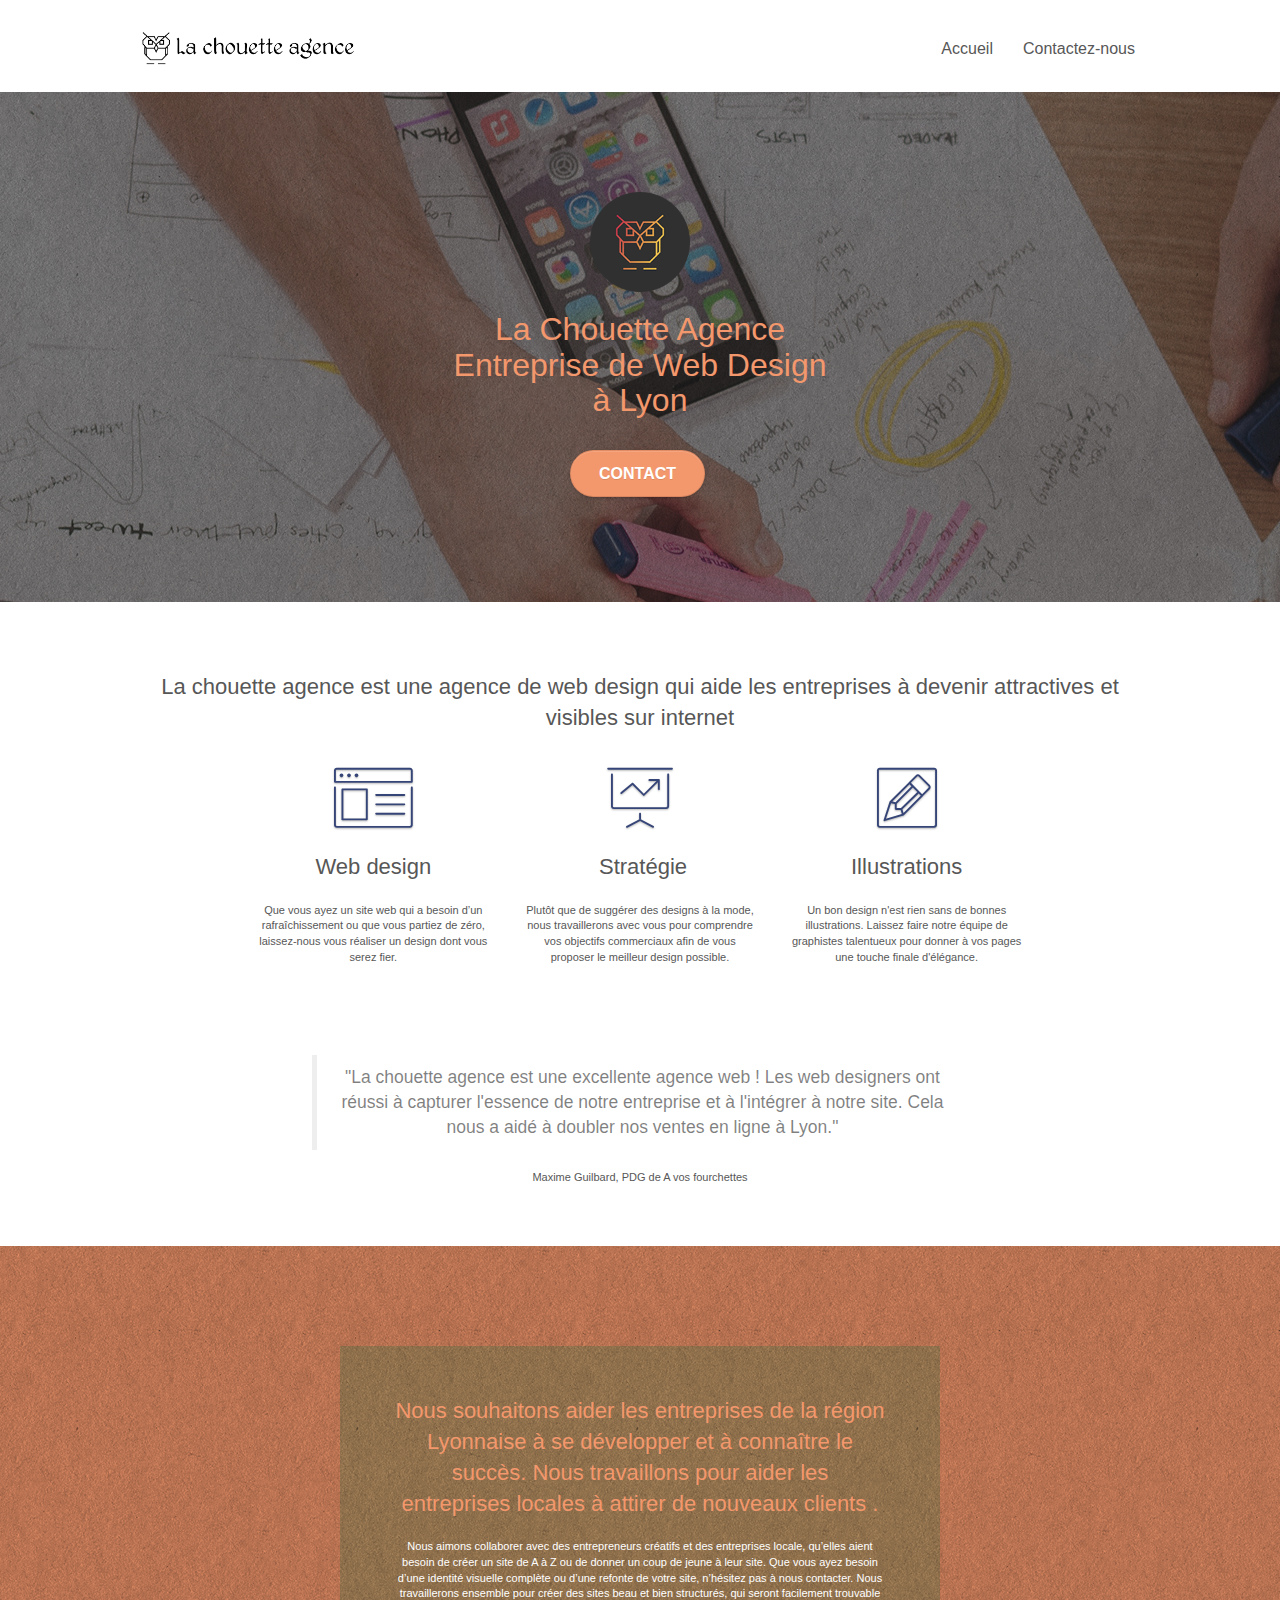
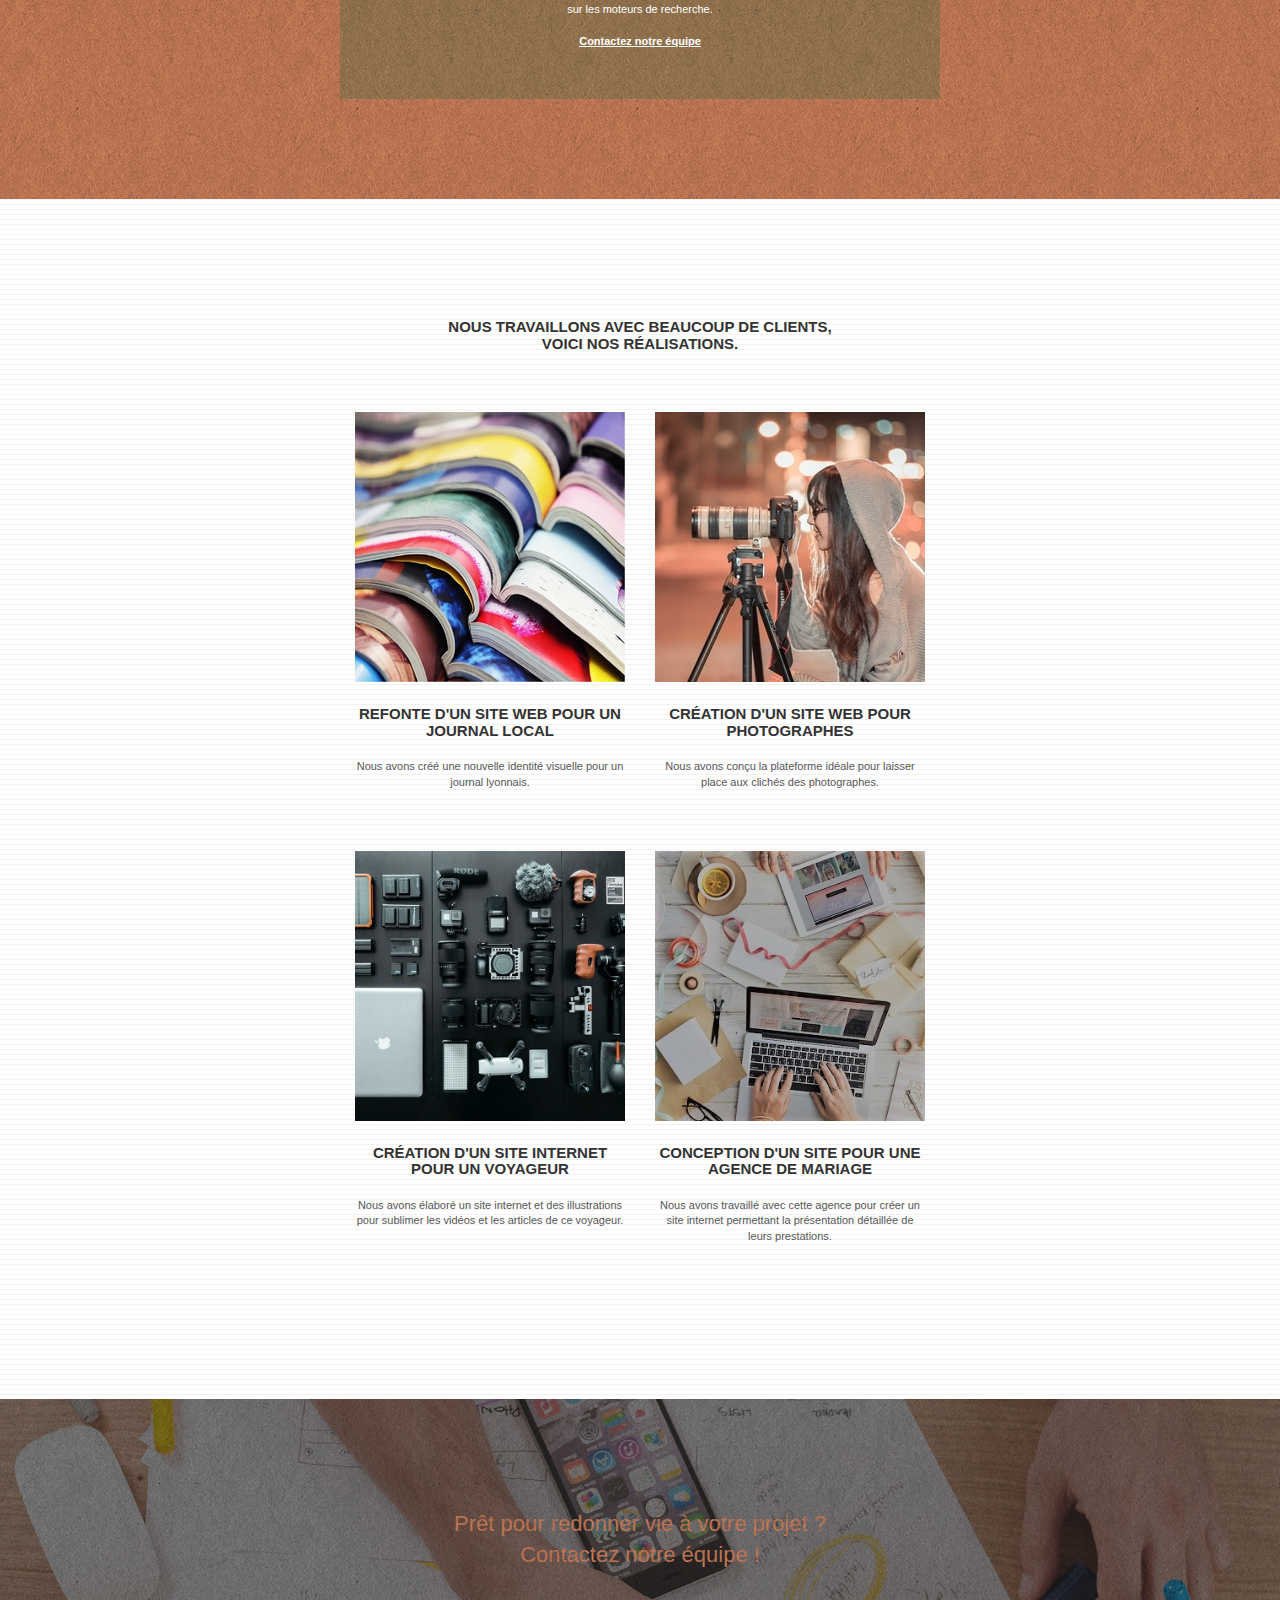
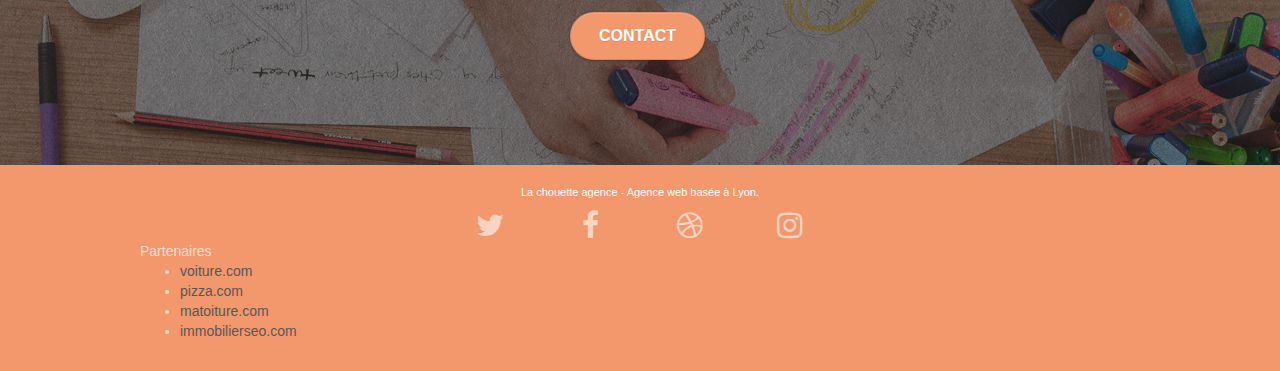
==== index.html @ 044ce048 "modif 06/12/20" ====
<!DOCTYPE html>
<html lang="fr">
  <head>
    <meta charset="utf-8" />
    <meta
      name="description"
      content="La Chouette Agence est une agence Web basée à Lyon qui accompagne les entreprises de toutes tailles dans la création de leur site web"
    />
    <meta
      name="viewport"
      content="width=device-width, initial-scale=1.0, viewport-fit=cover"
    />
    <link rel="shortcut icon" type="image/png" href="favicon.jpg" />

    <link rel="stylesheet" type="text/css" href="./css/bootstrap.css" />
    <link rel="stylesheet" type="text/css" href="style.css" />
    <link rel="stylesheet" type="text/css" href="./css/font-awesome.css" />
    <link rel="stylesheet" type="text/css" href="./css/et-line.css" />

    <title>La Chouette Agence - entreprises de Web Design - Lyon</title>

    <!-- Analytics -->

    <!-- Analytics END -->
  </head>
  <body>
    <!-- Principal conteneur -->
    <div class="page-container">
      <!-- bloc-0 -->
      <header class="bloc bgc-white l-bloc" id="bloc-0">
        <div class="container bloc-sm">
          <nav class="navbar row">
            <div class="navbar-header">
              <a class="navbar-brand" href="index.html"
                ><img
                  src="img/la-chouette-agence.png"
                  alt="Logo en forme de chouette avec le texte :la chouette agence"
                  height="40"
                />
              </a>
              <button
                id="nav-toggle"
                type="button"
                class="ui-navbar-toggle navbar-toggle"
                data-toggle="collapse"
                data-target=".navbar-1"
              >
                <span class="sr-only">Toggle navigation</span
                ><span class="icon-bar"></span><span class="icon-bar"></span
                ><span class="icon-bar"></span>
              </button>
            </div>
            <nav class="collapse navbar-collapse navbar-1 special-dropdown-nav">
              <ul class="site-navigation nav navbar-nav">
                <li>
                  <a href="index.html">Accueil</a>
                </li>
                <li></li>
                <li>
                  <a href="index_contact.html">Contactez-nous</a>
                </li>
              </ul>
            </nav>
          </nav>
        </div>
      </header>
      <!-- bloc-0 END -->

      <!-- bloc-1-presentation -->
      <section
        class="bloc bgc-dark-slate-blue bg-banniere d-bloc bg-t-edge bloc-bg-texture texture-paper b-parallax"
        id="bloc-1-hero"
      >
        <div class="container bloc-lg">
          <div class="row tight-width-whitespace">
            <div class="col-sm-12">
              <img
                src="img/logo.png"
                class="center-block image-resize-mode"
                width="100"
                alt="logo de la chouette agence"
              />
              <h1 class="text-center hero-bloc-text tc-white">
                La Chouette Agence <br />
                Entreprise de Web Design <br />
                à Lyon
              </h1>
              <div class="text-center">
                <a
                  href="index_contact.html"
                  class="btn btn-lg btn-clean btn-rd cta-hero btn-atomic-tangerine"
                  id="cta-hero"
                  >Contact</a
                >
              </div>
            </div>
          </div>
        </div>
      </section>
      <!-- bloc-1-presentation END -->

      <!-- bloc-2-services -->
      <section class="bloc bgc-white l-bloc" id="bloc-2-services">
        <div class="container bloc-md">
          <div class="row">
            <div class="col-sm-12 text-center">
              <h2>
                La chouette agence est une agence de web design qui aide les
                entreprises à devenir attractives et visibles sur internet
              </h2>
            </div>
          </div>
          <div class="row voffset-lg med-width-whitespace">
            <div class="col-sm-4">
              <div class="text-center">
                <span
                  class="et-icon-browser sm-shadow icon-dark-slate-blue icons icon-lg"
                ></span>
              </div>
              <h2 class="mg-md text-center">Web design</h2>
              <p class="text-center">
                Que vous ayez un site web qui a besoin d&rsquo;un
                rafraîchissement ou que vous partiez de zéro, laissez-nous vous
                réaliser un design dont vous serez fier.
              </p>
            </div>
            <div class="col-sm-4">
              <div class="text-center">
                <span
                  class="et-icon-presentation sm-shadow icon-dark-slate-blue icons icon-lg"
                ></span>
              </div>
              <h2 class="mg-md text-center">&nbsp;Stratégie</h2>
              <p class="text-center">
                Plutôt que de suggérer des designs à la mode, nous travaillerons
                avec vous pour comprendre vos objectifs commerciaux afin de vous
                proposer le meilleur design possible.<br />
              </p>
            </div>
            <div class="col-sm-4">
              <div class="text-center">
                <span
                  class="et-icon-edit sm-shadow icon-dark-slate-blue icons icon-lg"
                ></span>
              </div>
              <h2 class="mg-md text-center">Illustrations</h2>
              <p class="text-center">
                Un bon design n'est rien sans de bonnes illustrations. Laissez
                faire notre équipe de graphistes talentueux pour donner à vos
                pages une touche finale d'élégance.
              </p>
            </div>
          </div>
          <div class="row voffset-lg voffset">
            <div class="col-xs-12 col-md-8 col-md-offset-2 text-center">
              <blockquote>
                "La chouette agence est une excellente agence web ! Les web
                designers ont réussi à capturer l'essence de notre entreprise et
                à l'intégrer à notre site. Cela nous a aidé à doubler nos ventes
                en ligne à Lyon."
              </blockquote>
              <p class="p-citation">
                Maxime Guilbard, PDG de A vos fourchettes
              </p>
            </div>
          </div>
        </div>
      </section>
      <!-- bloc-2-services END -->

      <!-- bloc-3-what-i-do -->
      <section
        class="bloc tc-white bgc-atomic-tangerine bg-presentation d-bloc bloc-bg-texture texture-paper b-parallax"
        id="bloc-3-what-i-do"
      >
        <div class="container bloc-lg">
          <div class="row tight-width-whitespace black-background">
            <div class="col-sm-12">
              <h2 class="mg-md text-center tc-white">
                Nous souhaitons aider les entreprises de la région Lyonnaise à
                se développer et à connaître le succès. Nous travaillons pour
                aider les entreprises locales à attirer de nouveaux clients .<br />
              </h2>
              <p class="text-center white">
                Nous aimons collaborer avec des entrepreneurs créatifs et des
                entreprises locale, qu’elles aient besoin de créer un site de A
                à Z ou de donner un coup de jeune à leur site. Que vous ayez
                besoin d’une identité visuelle complète ou d’une refonte de
                votre site, n’hésitez pas à nous contacter. Nous travaillerons
                ensemble pour créer des sites beau et bien structurés, qui
                seront facilement trouvable sur les moteurs de recherche.
                <br /><br /><a
                  class="ltc-white bold-link"
                  href="index_contact.html"
                  >Contactez notre équipe</a
                ><br />
              </p>
            </div>
          </div>
        </div>
      </section>
      <!-- bloc-3-what-i-do END -->

      <!-- bloc-4-portfolio -->
      <section
        class="bloc bgc-white bg-lines-h2-bg bg-repeat l-bloc"
        id="bloc-4-portfolio"
      >
        <div class="container bloc-lg">
          <div class="row">
            <div class="col-sm-12 text-center">
              <h3 class="h3-text">
                Nous travaillons avec beaucoup de clients,<br />
                voici nos réalisations.
              </h3>
            </div>
          </div>
          <div class="row tight-width-whitespace portfolio-row">
            <div class="col-sm-6">
              <a
                href="#"
                data-lightbox="img/1.jpg"
                data-gallery-id="gallery-1"
                data-caption="Refonte d'un site web pour un journal local"
                data-frame="snapshot-lb"
                ><img
                  src="img/1.jpg"
                  alt="Image de plusieurs livres ouverts et superposés "
                  class="img-responsive portfolio-thumb"
              /></a>
              <h3 class="mg-md text-center">
                Refonte d'un site web pour un journal local
              </h3>
              <p class="text-center">
                Nous avons créé une nouvelle identité visuelle pour un journal
                lyonnais.
              </p>
            </div>
            <div class="col-sm-6">
              <a
                href="#"
                data-lightbox="img/2.jpg"
                data-gallery-id="gallery-1"
                data-caption="Création d'un site web pour photographes"
                data-frame="snapshot-lb"
                ><img
                  src="img/2.jpg"
                  class="img-responsive portfolio-thumb"
                  alt="Image d'une femme en train de prendre une photo"
              /></a>
              <h3 class="mg-md text-center">
                Création d'un site web pour photographes
              </h3>
              <p class="text-center">
                Nous avons conçu la plateforme idéale pour laisser place aux
                clichés des photographes.
              </p>
            </div>
          </div>
          <div class="row tight-width-whitespace portfolio-row">
            <div class="col-sm-6">
              <a
                href="#"
                data-lightbox="img/3.jpg"
                data-gallery-id="gallery-1"
                data-caption="Création d'un site internet pour un voyageur"
                data-frame="snapshot-lb"
                ><img
                  src="img/3.jpg"
                  class="img-responsive portfolio-thumb"
                  alt="Image de matériel informatique, photo et vidéo "
              /></a>
              <h3 class="mg-md text-center">
                Création d'un site internet pour un voyageur
              </h3>
              <p class="text-center">
                Nous avons élaboré un site internet et des illustrations pour
                sublimer les vidéos et les articles de ce voyageur.
              </p>
            </div>
            <div class="col-sm-6">
              <a
                href="#"
                data-lightbox="img/4.jpg"
                data-gallery-id="gallery-1"
                data-caption="Conception d'un site pour une agence de mariage"
                data-frame="snapshot-lb"
                ><img
                  src="img/4.jpg"
                  class="img-responsive portfolio-thumb"
                  alt="Image d'un poste de travail avec un ordiateur et des fournitures de bureau "
              /></a>
              <h3 class="mg-md text-center">
                Conception d'un site pour une agence de mariage
              </h3>
              <p class="text-center">
                Nous avons travaillé avec cette agence pour créer un site
                internet permettant la présentation détaillée de leurs
                prestations.
              </p>
            </div>
          </div>
        </div>
      </section>
      <!-- bloc-4-portfolio END -->

      <!-- bloc-5-cta -->
      <section
        class="bloc bgc-dark-slate-blue bg-banniere d-bloc bloc-bg-texture texture-paper"
        id="bloc-5-cta"
      >
        <div class="container bloc-lg">
          <div class="row">
            <h2 class="mg-md text-center tc-white">
              Prêt pour redonner vie à votre projet ?<br />Contactez notre
              équipe !
            </h2>
            <div class="col-sm-12 text-center">
              <a
                href="index_contact.html"
                class="btn btn-atomic-tangerine btn-clean btn-rd btn-lg cta-hero"
                >Contact</a
              >
            </div>
          </div>
        </div>
      </section>
      <!-- bloc-5-cta END -->

      <!-- Footer - bloc-8 -->
      <footer class="bloc bgc-atomic-tangerine d-bloc" id="bloc-8">
        <div class="container bloc-sm">
          <div class="row">
            <div class="col-sm-12">
              <p class="text-center white">
                La chouette agence - Agence web basée à Lyon.<br />
              </p>
              <div class="row row-no-gutters social">
                <div class="col-sm-3">
                  <div class="text-center">
                    <a
                      class="social"
                      href="https://twitter.com/?lang=fr"
                      target="blank"
                      ><span class="fa fa-twitter icon-md"></span
                    ></a>
                  </div>
                </div>
                <div class="col-sm-3">
                  <div class="text-center">
                    <a
                      class="social"
                      href="https://fr-fr.facebook.com/"
                      target="blank"
                      ><span class="fa fa-facebook icon-md"></span
                    ></a>
                  </div>
                </div>
                <div class="col-sm-3">
                  <div class="text-center">
                    <a
                      class="social"
                      href="https://dribbble.com/"
                      target="blank"
                      ><span class="fa fa-dribbble icon-md"></span
                    ></a>
                  </div>
                </div>
                <div class="col-sm-3">
                  <div class="text-center">
                    <a
                      class="social"
                      href="https://www.instagram.com/?hl=fr"
                      target="blank"
                      ><span class="fa fa-instagram icon-md"></span
                    ></a>
                  </div>
                </div>
              </div>
              <div class="row">
                <div class="col-sm-4">
                  Partenaires
                  <ul>
                    <li><a href="voiture.com">voiture.com</a></li>
                    <li><a href="pizza.com">pizza.com</a></li>
                    <li><a href="matoiture.com">matoiture.com</a></li>
                    <li><a href="immobilierseo.com">immobilierseo.com</a></li>
                  </ul>
                </div>
              </div>
            </div>
          </div>
        </div>
      </footer>
      <!-- Footer - bloc-8 END -->
    </div>
    <!-- Principal conteneur END -->
    <script src="./js/jquery-2.1.0.js"></script>
    <script src="./js/bootstrap.js"></script>
    <script src="./js/blocs.js"></script>
    <script src="./js/jquery.touchSwipe.js" defer></script>
    <script src="./js/gmaps.js"></script>
  </body>
</html>
---- style.css ----
body {
    margin: 0;
    padding: 0;
    background: #FFF;
    overflow-x: hidden;
    -webkit-font-smoothing: antialiased;
    -moz-osx-font-smoothing: grayscale;
}

a,
button {
    transition: all .3s ease-in-out;
    outline: none!important;
}

a:hover {
    text-decoration: none;
    cursor: pointer;
}

#page-loading-blocs-notifaction {
    position: fixed;
    top: 0;
    bottom: 0;
    width: 100%;
    z-index: 100000;
    background: #FFFFFF url("img/pageload-spinner.gif") no-repeat center center;
}

.bloc {
    width: 100%;
    clear: both;
    background: 50% 50% no-repeat;
    padding: 0 50px;
    -webkit-background-size: cover;
    -moz-background-size: cover;
    -o-background-size: cover;
    background-size: cover;
    position: relative;
}

.bloc .container {
    padding-left: 0;
    padding-right: 0;
}

.bloc-lg {
    padding: 100px 50px;
}

.bloc-md {
    padding: 50px;
}

.bloc-sm {
    padding: 20px 50px;
}

.bg-center,
.bg-l-edge,
.bg-r-edge,
.bg-t-edge,
.bg-b-edge,
.bg-tl-edge,
.bg-bl-edge,
.bg-tr-edge,
.bg-br-edge,
.bg-repeat {
    -webkit-background-size: auto!important;
    -moz-background-size: auto!important;
    -o-background-size: auto!important;
    background-size: auto!important;
}

.bg-repeat {
    background: repeat;
}

.bg-t-edge {
    background: top no-repeat;
}

.bloc-bg-texture::before {
    content: "";
    background-size: 2px 2px;
    position: absolute;
    top: 0;
    bottom: 0;
    left: 0;
    right: 0;
}

.texture-paper::before {
    background: url("img/texture-paper.png");
    background-size: 280px 280px;
}

.b-parallax {
    background-attachment: fixed;
}

.d-bloc {
    color: rgba(255, 255, 255, .7);
}

.d-bloc button:hover {
    color: rgba(255, 255, 255, .9);
}

.d-bloc .icon-round,
.d-bloc .icon-square,
.d-bloc .icon-rounded,
.d-bloc .icon-semi-rounded-a,
.d-bloc .icon-semi-rounded-b {
    border-color: rgba(255, 255, 255, .9);
}

.d-bloc .divider-h span {
    border-color: rgba(255, 255, 255, .2);
}

.d-bloc .a-btn,
.d-bloc .navbar a,
.d-bloc .navbar-brand,
.d-bloc a .icon-sm,
.d-bloc a .icon-md,
.d-bloc a .icon-lg,
.d-bloc a .icon-xl,
.d-bloc h1 a,
.d-bloc h2 a,
.d-bloc h3 a,
.d-bloc h4 a,
.d-bloc h5 a,
.d-bloc h6 a,
.d-bloc p a {
    color: rgba(255, 255, 255, .6);
}

.d-bloc .a-btn:hover,
.d-bloc .navbar a:hover,
.d-bloc .navbar-brand:hover,
.d-bloc a:hover .icon-sm,
.d-bloc a:hover .icon-md,
.d-bloc a:hover .icon-lg,
.d-bloc a:hover .icon-xl,
.d-bloc h1 a:hover,
.d-bloc h2 a:hover,
.d-bloc h3 a:hover,
.d-bloc h4 a:hover,
.d-bloc h5 a:hover,
.d-bloc h6 a:hover,
.d-bloc p a:hover {
    color: rgba(255, 255, 255, 1);
}

.d-bloc .navbar-toggle .icon-bar {
    background: rgba(255, 255, 255, 1);
}

.d-bloc .btn-wire,
.d-bloc .btn-wire:hover {
    color: rgba(255, 255, 255, 1);
    border-color: rgba(255, 255, 255, 1);
}

.d-bloc .panel {
    color: rgba(0, 0, 0, .5);
}

.d-bloc .panel button:hover {
    color: rgba(0, 0, 0, .7);
}

.d-bloc .panel icon {
    border-color: rgba(0, 0, 0, .7);
}

.d-bloc .panel .divider-h span {
    border-color: rgba(0, 0, 0, .1);
}

.d-bloc .panel .a-btn {
    color: rgba(0, 0, 0, .6);
}

.d-bloc .panel .a-btn:hover {
    color: rgba(0, 0, 0, 1);
}

.d-bloc .panel .btn-wire,
.d-bloc .panel .btn-wire:hover {
    color: rgba(0, 0, 0, .7);
    border-color: rgba(0, 0, 0, .3);
}

.d-bloc .panel,
.l-bloc {
    color: rgba(0, 0, 0, .5);
}

.d-bloc .panel button:hover,
.l-bloc button:hover {
    color: rgba(0, 0, 0, .7);
}

.l-bloc .icon-round,
.l-bloc .icon-square,
.l-bloc .icon-rounded,
.l-bloc .icon-semi-rounded-a,
.l-bloc .icon-semi-rounded-b {
    border-color: rgba(0, 0, 0, .7);
}

.d-bloc .panel .divider-h span,
.l-bloc .divider-h span {
    border-color: rgba(0, 0, 0, .1);
}

.d-bloc .panel .a-btn,
.l-bloc .a-btn,
.l-bloc .navbar a,
.l-bloc .navbar-brand,
.l-bloc a .icon-sm,
.l-bloc a .icon-md,
.l-bloc a .icon-lg,
.l-bloc a .icon-xl,
.l-bloc h1 a,
.l-bloc h2 a,
.l-bloc h3 a,
.l-bloc h4 a,
.l-bloc h5 a,
.l-bloc h6 a,
.l-bloc p a {
    color: rgba(0, 0, 0, .6);
}

.d-bloc .panel .a-btn:hover,
.l-bloc .a-btn:hover,
.l-bloc .navbar a:hover,
.l-bloc .navbar-brand:hover,
.l-bloc a:hover .icon-sm,
.l-bloc a:hover .icon-md,
.l-bloc a:hover .icon-lg,
.l-bloc a:hover .icon-xl,
.l-bloc h1 a:hover,
.l-bloc h2 a:hover,
.l-bloc h3 a:hover,
.l-bloc h4 a:hover,
.l-bloc h5 a:hover,
.l-bloc h6 a:hover,
.l-bloc p a:hover {
    color: rgba(0, 0, 0, 1);
}

.l-bloc .navbar-toggle .icon-bar {
    color: rgba(0, 0, 0, .6);
}

.d-bloc .panel .btn-wire,
.d-bloc .panel .btn-wire:hover,
.l-bloc .btn-wire,
.l-bloc .btn-wire:hover {
    color: rgba(0, 0, 0, .7);
    border-color: rgba(0, 0, 0, .3);
}

.voffset {
    margin-top: 30px;
}

.voffset-lg {
    margin-top: 80px;
}

.row-no-gutters {
    margin-right: 0;
    margin-left: 0;
}

.row.row-no-gutters > [class^="col-"],
.row.row-no-gutters > [class*=" col-"] {
    padding-right: 0;
    padding-left: 0;
}

#bloc-1-hero h1 {
    font-size: 32px;
}

.navbar {
    margin-bottom: 0;
    z-index: 1;
}

.navbar-brand {
    height: auto;
    padding: 3px 15px;
    font-size: 25px;
    font-weight: normal;
    font-weight: 600;
    line-height: 44px;
}

.navbar-brand img {
    max-height: 200px;
    margin: 0 5px 0 0;
    display: inline;
}

.navbar-brand img[src$=svg] {
    min-width: 100px;
}

.nav-center .navbar-brand img {
    margin: 0;
}

.navbar .nav {
    padding-top: 2px;
    margin-right: -16px;
    float: right;
    z-index: 1;
}

.nav > li {
    float: left;
    margin-top: 4px;
    font-size: 16px;
}

.navbar-nav .open .dropdown-menu > li > a {
    text-align: inherit;
}

.nav > li a:hover,
.nav > li a:focus {
    background: transparent;
}

.navbar-toggle {
    margin: 10px 10px 0 0;
    border: 0px;
}

.navbar-toggle:hover {
    background: transparent!important;
}

.navbar-toggle .icon-bar {
    background-color: rgba(0, 0, 0, .5);
    width: 26px;
}

.nav-invert .navbar .nav {
    float: left;
}

.nav-invert .navbar-header,
.nav-invert .navbar-brand {
    float: right;
    position: relative;
    z-index: 2;
}

@media (min-width: 768px) {
    .site-navigation {
        position: absolute;
        top: 50%;
        right: 20px;
        transform: translate(0, -50%);
        -webkit-transform: translateY(-50%);
    }
    .nav > li .dropdown-menu a,
    .nav > li .dropdown-menu a:hover {
        color: #484848;
    }
    .nav-invert .site-navigation {
        left: 0;
        right: 0;
    }
    .nav-center {
        text-align: center;
    }
    .nav-center .navbar-header {
        width: 100%;
    }
    .nav-center .navbar-header,
    .nav-center .navbar-brand,
    .nav-center .nav > li {
        float: none;
        display: inline-block;
    }
    .nav-center .site-navigation {
        position: relative;
        width: 100%;
        right: 0;
        margin-right: 0px;
        margin-top: 20px;
    }
    .nav-center.mini-nav .navbar-toggle {
        float: none;
        margin: 10px auto 0;
    }
}

.nav > li > .dropdown a {
    background: none!important;
    display: block;
    padding: 14px 15px;
}

nav .caret {
    margin: 0 5px;
}

.dropdown-menu .dropdown-menu {
    top: -8px;
    left: 100%;
}

.dropdown-menu .dropmenu-flow-right {
    top: 100%;
    left: 0;
    margin-left: -1px;
    border-top-left-radius: 0;
    border-top-right-radius: 0;
}

.dropdown-menu .dropdown span {
    border: 4px solid black;
    border-top-color: transparent;
    border-right-color: transparent;
    border-bottom-color: transparent;
    margin: 6px -5px 0 0!important;
    float: right;
}

.mg-md {
    margin-top: 10px;
    margin-bottom: 20px;
}

.mg-lg {
    margin-top: 10px;
    margin-bottom: 40px;
}

.btn {
    margin: 0 5px 5px 0;
}

.btn.pull-right {
    margin: 0 0 5px 5px;
}

.btn-d,
.btn-d:hover,
.btn-d:focus {
    color: #FFF;
    background: rgba(0, 0, 0, .3);
}

button {
    outline: none!important;
}

.btn-rd {
    border-radius: 40px;
}

.btn-clean {
    border: 1px solid rgba(0, 0, 0, .08);
    border-bottom-color: rgba(0, 0, 0, .1);
    text-shadow: 0 1px 0 rgba(0, 0, 1, .1);
    box-shadow: 0 1px 3px rgba(0, 0, 1, .25), inset 0 1px 0 0 rgba(255, 255, 255, .15);
}

.icon-md {
    font-size: 30px!important;
}

.icon-lg {
    font-size: 60px!important;
}

.sm-shadow {
    text-shadow: 0 1px 2px rgba(0, 0, 0, .3);
}

.panel-sq,
.panel-sq .panel-heading,
.panel-sq .panel-footer {
    border-radius: 0;
}

.panel-rd {
    border-radius: 30px;
}

.panel-rd .panel-heading {
    border-radius: 29px 29px 0 0;
}

.panel-rd .panel-footer {
    border-radius: 0 0 29px 29px;
}

.form-control {
    border-color: rgba(0, 0, 0, .1);
    box-shadow: none;
}

.scrollToTop {
    width: 40px;
    height: 40px;
    position: fixed;
    bottom: 20px;
    right: 20px;
    opacity: 0;
    z-index: 500;
    transition: all .3s ease-in-out;
}

.scrollToTop span {
    margin-top: 6px;
}

.showScrollTop {
    font-size: 14px;
    opacity: 1;
}

a[data-lightbox] {
    position: relative;
    display: block;
    text-align: center;
}

a[data-lightbox]:hover::before {
    content: "+";
    font-family: "HelveticaNeue-Light", "Helvetica Neue Light", "Helvetica Neue", Helvetica, Arial;
    font-size: 32px;
    width: 50px;
    height: 50px;
    margin-left: -25px;
    border-radius: 50%;
    background: rgba(0, 0, 0, .6);
    color: #FFF;
    font-weight: 100;
    z-index: 1;
    position: absolute;
    top: 50%;
    transform: translateY(-50%);
    -webkit-transform: translateY(-50%);
}

a[data-lightbox]:hover img {
    opacity: 0.6;
    -webkit-animation-fill-mode: none;
    animation-fill-mode: none;
}

#lightbox-modal {
    display: flex;
    align-items: center;
}

#lightbox-modal .modal-dialog {
    width: 90%;
    max-width: 900px;
    margin: 0 auto 0;
}

#lightbox-modal .modal-dialog img {
    max-height: 90vh;
    margin: 0 auto;
}

.lightbox-caption {
    padding: 20px;
    color: #FFF;
    background: rgba(0, 0, 0, .5);
    position: absolute;
    left: 15px;
    right: 15px;
    bottom: 5px;
}

.close-lightbox {
    color: #FFF;
    font-size: 30px;
    position: absolute;
    top: 20px;
    right: 20px;
    z-index: 20;
    background: rgba(0, 0, 0, .5);
    border: none;
    line-height: 30px;
    padding: 0 9px 5px;
    opacity: 0.3;
}

.close-lightbox:hover,
.next-lightbox:hover,
.prev-lightbox:hover {
    opacity: 1.0;
    color: #FFF;
}

.next-lightbox,
.prev-lightbox {
    font-size: 20px;
    color: rgba(255, 255, 255, .9);
    background: rgba(0, 0, 0, .5);
    transition: all .2s ease-in-out;
    position: absolute;
    top: 45%;
    z-index: 1;
    opacity: 0.4;
}

.next-lightbox {
    padding: 6px 8px 1px 13px;
    right: 25px;
}

.prev-lightbox {
    padding: 6px 13px 1px 10px;
    left: 25px;
}

.snapshot-lb .modal-body {
    padding-bottom: 45px;
}

.snapshot-lb .lightbox-caption {
    padding: 0;
    color: rgba(0, 0, 0, .5);
    background: none;
}

h1,
h2,
h3,
h4,
h5,
h6,
p,
label,
.btn,
a {
    font-family: "helvetica";
    font-weight: 400;
    color: #575757!important;
}

.container {
    max-width: 1000px;
}

.hero-bloc-text {
    font-size: 38px;
}

.hero-bloc-text-sub {
    font-size: 36px;
}

.statement-bloc-text {
    line-height: 26px;
    font-style: italic;
    font-size: 20px;
    text-align: center;
    font-weight: lighter;
    max-width: 520px;
    margin: auto auto auto auto;
}

p {
    font-size: 11px;
}

.tight-width-whitespace {
    max-width: 600px;
    margin: auto auto auto auto;
}

.h1 {
    font-size: 20px;
    font-family: "Open Sans";
}

.cta-hero {
    margin-top: 22px;
    color: #FFFFFF!important;
    text-transform: uppercase;
    padding: 12px 28px 12px 28px;
    font-size: 16px;
    font-weight: 700;
}

.social {
    max-width: 400px;
    margin: auto auto auto auto;
}

h2 {
    font-size: 22px;
    line-height: 1.4em;
}

h3 {
    font-size: 15px;
    text-transform: uppercase;
    font-weight: 700;
    color: #333333!important;
}

.med-width-whitespace {
    max-width: 800px;
    margin: auto auto auto auto;
    box-shadow: 0px 0px 0px #000000;
}

h1 {
    color: #333333!important;
}

h4 {
    color: #333333!important;
}

.icons {
    margin-bottom: 14px;
    margin-top: 24px;
}

.white {
    color: #FFFFFF!important;
}

.portfolio-thumb {
    margin-bottom: 24px;
}

.portfolio-row {
    margin-bottom: 44px;
    margin-top: 50px;
}

.avatar {
    box-shadow: 0px 4px 9px rgba(0, 0, 0, 0.3);
}

.black-background {
    background-color: rgba(165, 147, 99, 0.7);
    padding: 40px 40px 40px 40px;
}

.bold-link {
    font-weight: 900;
    text-decoration: underline!important;
}

.bgc-white {
    background-color: #FFFFFF;
}

.bgc-dark-slate-blue {
    background-color: #364577;
}

.bgc-atomic-tangerine {
    background-color: #F3976C;
}

.tc-white {
    color: #F3976C!important;
}

.btn-atomic-tangerine {
    background: #F3976C;
    color: #FFFFFF!important;
}

.btn-atomic-tangerine:hover {
    background: #c27956!important;
    color: #FFFFFF!important;
}

.ltc-white {
    color: #FFFFFF!important;
}

.ltc-white:hover {
    color: #cccccc!important;
}

.ltc-atomic-tangerine {
    color: #F3976C!important;
}

.ltc-atomic-tangerine:hover {
    color: #c27956!important;
}

.icon-dark-slate-blue {
    color: #364577!important;
    border-color: #364577!important;
}

.bg-dots-bg {
    background-image: url("img/dots-bg.png");
}

.bg-lines-h2-bg {
    background-image: url("img/lines-h2-bg.png");
}

.bg-banniere {
    background-image: url("img/la-chouette-agence-banniere.jpg");
}

.bg-presentation {
    background-image: url("img/image-de-presentation.bmp");
}

@media (max-width: 1024px) {
    .bloc {
        padding-left: 20px;
        padding-right: 20px;
    }
    .bloc.full-width-bloc,
    .bloc-tile-2.full-width-bloc .container,
    .bloc-tile-3.full-width-bloc .container,
    .bloc-tile-4.full-width-bloc .container {
        padding-left: 0;
        padding-right: 0;
    }
}

@media (max-width: 992px) and (min-width: 768px) {
    .navbar .nav {
        max-width: 80%
    }
    .nav-center.navbar .nav {
        max-width: 100%
    }
}

@media only screen and (min-device-width: 768px) and (max-device-width: 1024px) and (orientation: landscape) {
    .b-parallax {
        background-attachment: scroll;
    }
}

@media only screen and (min-device-width: 1024px) and (max-device-width: 1366px) and (-webkit-min-device-pixel-ratio: 1.5) {
    .b-parallax {
        background-attachment: scroll;
    }
}

@media (max-width: 991px) {
    .container {
        width: 100%;
    }
    .b-parallax {
        background-attachment: scroll;
    }
    .page-container,
    #hero-bloc {
        overflow-x: hidden;
        position: relative;
    }
    .bloc {
        padding-left: constant(safe-area-inset-left);
        padding-right: constant(safe-area-inset-right);
    }
    .bloc-group,
    .bloc-group .bloc {
        display: block;
        width: 100%;
    }
    .bloc-fill-screen .fill-bloc-top-edge,
    .bloc-fill-screen .fill-bloc-bottom-edge {
        padding: 0 20px;
        padding-left: constant(safe-area-inset-left);
        padding-right: constant(safe-area-inset-right);
    }
}

@media (max-width: 767px) {
    .page-container {
        overflow-x: hidden;
        position: relative;
    }
    h1,
    h2,
    h3,
    h4,
    h5,
    h6,
    p,
    #disqus_thread {
        padding-left: 10px!important;
        padding-right: 10px!important;
    }
    .b-parallax {
        background-attachment: scroll;
    }
    .navbar .nav {
        padding-top: 0;
        border-top: 1px solid rgba(0, 0, 0, .2);
        float: none!important;
    }
    .navbar.row {
        margin-left: 0;
        margin-right: 0;
    }
    .site-navigation {
        position: inherit;
        transform: none;
        -webkit-transform: none;
        -ms-transform: none;
    }
    .nav > li {
        margin-top: 0;
        border-bottom: 1px solid rgba(0, 0, 0, .1);
        background: rgba(0, 0, 0, .05);
        text-align: left;
        padding-left: 15px;
        width: 100%;
    }
    .nav > li:hover {
        background: rgba(0, 0, 0, .08);
    }
    .dropdown .dropdown a .caret {
        float: none;
        margin: 5px 0 0 10px!important;
        border: 4px solid black;
        border-bottom-color: transparent;
        border-right-color: transparent;
        border-left-color: transparent;
    }
    #hero-bloc .navbar .nav {
        background: rgba(0, 0, 0, .8);
    }
    #hero-bloc .navbar .nav a {
        color: rgba(255, 255, 255, .6);
    }
    .hero {
        padding: 50px 0;
    }
    .hero-nav {
        left: -1px;
        right: -1px;
    }
    .navbar-collapse {
        padding: 0;
        overflow-x: hidden;
        -webkit-box-shadow: none;
        box-shadow: none;
    }
    .navbar-brand img {
        max-height: 40px;
        width: auto;
    }
    .nav-invert .navbar-header {
        float: none;
        width: 100%;
    }
    .nav-invert .navbar-toggle {
        float: left;
        margin-left: 10px;
    }
    .bloc {
        padding-left: 0;
        padding-right: 0;
    }
    .bloc-xxl,
    .bloc-xl,
    .bloc-lg {
        padding: 40px 0;
    }
    .bloc-sm,
    .bloc-md {
        padding-left: 0;
        padding-right: 0;
    }
    .bloc-tile-2 .container,
    .bloc-tile-3 .container,
    .bloc-tile-4 .container,
    .bloc-fill-screen .fill-bloc-top-edge,
    .bloc-fill-screen .fill-bloc-bottom-edge {
        padding-left: 0;
        padding-right: 0;
    }
    .a-block {
        padding: 0 10px;
    }
    .btn-dwn {
        display: none;
    }
    .voffset {
        margin-top: 5px;
    }
    .voffset-md {
        margin-top: 20px;
    }
    .voffset-lg {
        margin-top: 30px;
    }
    form {
        padding: 5px;
    }
    .close-lightbox {
        display: inline-block;
    }
    .blocsapp-device-iphone5 {
        background-size: 216px 425px;
        padding-top: 60px;
        width: 216px;
        height: 425px;
    }
    .blocsapp-device-iphone5 img {
        width: 180px;
        height: 320px;
    }
}

@media (max-width: 400px) {
    .bloc {
        padding-left: 0;
        padding-right: 0;
    }
}

@media (max-width: 767px) {
    .bloc-mob-center-text {
        text-align: center;
    }
}
---- css/et-line.css ----
@font-face {
    font-family: et-line;
    src: url(../fonts/et-line.eot);
    src: url(../fonts/et-line.eot?#iefix) format('embedded-opentype'), url(../fonts/et-line.woff) format('woff'), url(../fonts/et-line.ttf) format('truetype'), url(../fonts/et-line.svg#et-line) format('svg');
    font-weight: 400;
    font-style: normal
}

.et-icon-adjustments,
.et-icon-alarmclock,
.et-icon-anchor,
.et-icon-aperture,
.et-icon-attachment,
.et-icon-bargraph,
.et-icon-basket,
.et-icon-beaker,
.et-icon-bike,
.et-icon-book-open,
.et-icon-briefcase,
.et-icon-browser,
.et-icon-calendar,
.et-icon-camera,
.et-icon-caution,
.et-icon-chat,
.et-icon-circle-compass,
.et-icon-clipboard,
.et-icon-clock,
.et-icon-cloud,
.et-icon-compass,
.et-icon-desktop,
.et-icon-dial,
.et-icon-document,
.et-icon-documents,
.et-icon-download,
.et-icon-dribbble,
.et-icon-edit,
.et-icon-envelope,
.et-icon-expand,
.et-icon-facebook,
.et-icon-flag,
.et-icon-focus,
.et-icon-gears,
.et-icon-genius,
.et-icon-gift,
.et-icon-global,
.et-icon-globe,
.et-icon-googleplus,
.et-icon-grid,
.et-icon-happy,
.et-icon-hazardous,
.et-icon-heart,
.et-icon-hotairballoon,
.et-icon-hourglass,
.et-icon-key,
.et-icon-laptop,
.et-icon-layers,
.et-icon-lifesaver,
.et-icon-lightbulb,
.et-icon-linegraph,
.et-icon-linkedin,
.et-icon-lock,
.et-icon-magnifying-glass,
.et-icon-map,
.et-icon-map-pin,
.et-icon-megaphone,
.et-icon-mic,
.et-icon-mobile,
.et-icon-newspaper,
.et-icon-notebook,
.et-icon-paintbrush,
.et-icon-paperclip,
.et-icon-pencil,
.et-icon-phone,
.et-icon-picture,
.et-icon-pictures,
.et-icon-piechart,
.et-icon-presentation,
.et-icon-pricetags,
.et-icon-printer,
.et-icon-profile-female,
.et-icon-profile-male,
.et-icon-puzzle,
.et-icon-quote,
.et-icon-recycle,
.et-icon-refresh,
.et-icon-ribbon,
.et-icon-rss,
.et-icon-sad,
.et-icon-scissors,
.et-icon-scope,
.et-icon-search,
.et-icon-shield,
.et-icon-speedometer,
.et-icon-strategy,
.et-icon-streetsign,
.et-icon-tablet,
.et-icon-target,
.et-icon-telescope,
.et-icon-toolbox,
.et-icon-tools,
.et-icon-tools-2,
.et-icon-trophy,
.et-icon-tumblr,
.et-icon-twitter,
.et-icon-upload,
.et-icon-video,
.et-icon-wallet,
.et-icon-wine {
    font-family: et-line;
    speak: none;
    font-style: normal;
    font-weight: 400;
    font-variant: normal;
    text-transform: none;
    line-height: 1;
    -webkit-font-smoothing: antialiased;
    -moz-osx-font-smoothing: grayscale;
    display: inline-block
}

.et-icon-mobile:before {
    content: "\e000"
}

.et-icon-laptop:before {
    content: "\e001"
}

.et-icon-desktop:before {
    content: "\e002"
}

.et-icon-tablet:before {
    content: "\e003"
}

.et-icon-phone:before {
    content: "\e004"
}

.et-icon-document:before {
    content: "\e005"
}

.et-icon-documents:before {
    content: "\e006"
}

.et-icon-search:before {
    content: "\e007"
}

.et-icon-clipboard:before {
    content: "\e008"
}

.et-icon-newspaper:before {
    content: "\e009"
}

.et-icon-notebook:before {
    content: "\e00a"
}

.et-icon-book-open:before {
    content: "\e00b"
}

.et-icon-browser:before {
    content: "\e00c"
}

.et-icon-calendar:before {
    content: "\e00d"
}

.et-icon-presentation:before {
    content: "\e00e"
}

.et-icon-picture:before {
    content: "\e00f"
}

.et-icon-pictures:before {
    content: "\e010"
}

.et-icon-video:before {
    content: "\e011"
}

.et-icon-camera:before {
    content: "\e012"
}

.et-icon-printer:before {
    content: "\e013"
}

.et-icon-toolbox:before {
    content: "\e014"
}

.et-icon-briefcase:before {
    content: "\e015"
}

.et-icon-wallet:before {
    content: "\e016"
}

.et-icon-gift:before {
    content: "\e017"
}

.et-icon-bargraph:before {
    content: "\e018"
}

.et-icon-grid:before {
    content: "\e019"
}

.et-icon-expand:before {
    content: "\e01a"
}

.et-icon-focus:before {
    content: "\e01b"
}

.et-icon-edit:before {
    content: "\e01c"
}

.et-icon-adjustments:before {
    content: "\e01d"
}

.et-icon-ribbon:before {
    content: "\e01e"
}

.et-icon-hourglass:before {
    content: "\e01f"
}

.et-icon-lock:before {
    content: "\e020"
}

.et-icon-megaphone:before {
    content: "\e021"
}

.et-icon-shield:before {
    content: "\e022"
}

.et-icon-trophy:before {
    content: "\e023"
}

.et-icon-flag:before {
    content: "\e024"
}

.et-icon-map:before {
    content: "\e025"
}

.et-icon-puzzle:before {
    content: "\e026"
}

.et-icon-basket:before {
    content: "\e027"
}

.et-icon-envelope:before {
    content: "\e028"
}

.et-icon-streetsign:before {
    content: "\e029"
}

.et-icon-telescope:before {
    content: "\e02a"
}

.et-icon-gears:before {
    content: "\e02b"
}

.et-icon-key:before {
    content: "\e02c"
}

.et-icon-paperclip:before {
    content: "\e02d"
}

.et-icon-attachment:before {
    content: "\e02e"
}

.et-icon-pricetags:before {
    content: "\e02f"
}

.et-icon-lightbulb:before {
    content: "\e030"
}

.et-icon-layers:before {
    content: "\e031"
}

.et-icon-pencil:before {
    content: "\e032"
}

.et-icon-tools:before {
    content: "\e033"
}

.et-icon-tools-2:before {
    content: "\e034"
}

.et-icon-scissors:before {
    content: "\e035"
}

.et-icon-paintbrush:before {
    content: "\e036"
}

.et-icon-magnifying-glass:before {
    content: "\e037"
}

.et-icon-circle-compass:before {
    content: "\e038"
}

.et-icon-linegraph:before {
    content: "\e039"
}

.et-icon-mic:before {
    content: "\e03a"
}

.et-icon-strategy:before {
    content: "\e03b"
}

.et-icon-beaker:before {
    content: "\e03c"
}

.et-icon-caution:before {
    content: "\e03d"
}

.et-icon-recycle:before {
    content: "\e03e"
}

.et-icon-anchor:before {
    content: "\e03f"
}

.et-icon-profile-male:before {
    content: "\e040"
}

.et-icon-profile-female:before {
    content: "\e041"
}

.et-icon-bike:before {
    content: "\e042"
}

.et-icon-wine:before {
    content: "\e043"
}

.et-icon-hotairballoon:before {
    content: "\e044"
}

.et-icon-globe:before {
    content: "\e045"
}

.et-icon-genius:before {
    content: "\e046"
}

.et-icon-map-pin:before {
    content: "\e047"
}

.et-icon-dial:before {
    content: "\e048"
}

.et-icon-chat:before {
    content: "\e049"
}

.et-icon-heart:before {
    content: "\e04a"
}

.et-icon-cloud:before {
    content: "\e04b"
}

.et-icon-upload:before {
    content: "\e04c"
}

.et-icon-download:before {
    content: "\e04d"
}

.et-icon-target:before {
    content: "\e04e"
}

.et-icon-hazardous:before {
    content: "\e04f"
}

.et-icon-piechart:before {
    content: "\e050"
}

.et-icon-speedometer:before {
    content: "\e051"
}

.et-icon-global:before {
    content: "\e052"
}

.et-icon-compass:before {
    content: "\e053"
}

.et-icon-lifesaver:before {
    content: "\e054"
}

.et-icon-clock:before {
    content: "\e055"
}

.et-icon-aperture:before {
    content: "\e056"
}

.et-icon-quote:before {
    content: "\e057"
}

.et-icon-scope:before {
    content: "\e058"
}

.et-icon-alarmclock:before {
    content: "\e059"
}

.et-icon-refresh:before {
    content: "\e05a"
}

.et-icon-happy:before {
    content: "\e05b"
}

.et-icon-sad:before {
    content: "\e05c"
}

.et-icon-facebook:before {
    content: "\e05d"
}

.et-icon-twitter:before {
    content: "\e05e"
}

.et-icon-googleplus:before {
    content: "\e05f"
}

.et-icon-rss:before {
    content: "\e060"
}

.et-icon-tumblr:before {
    content: "\e061"
}

.et-icon-linkedin:before {
    content: "\e062"
}

.et-icon-dribbble:before {
    content: "\e063"
}
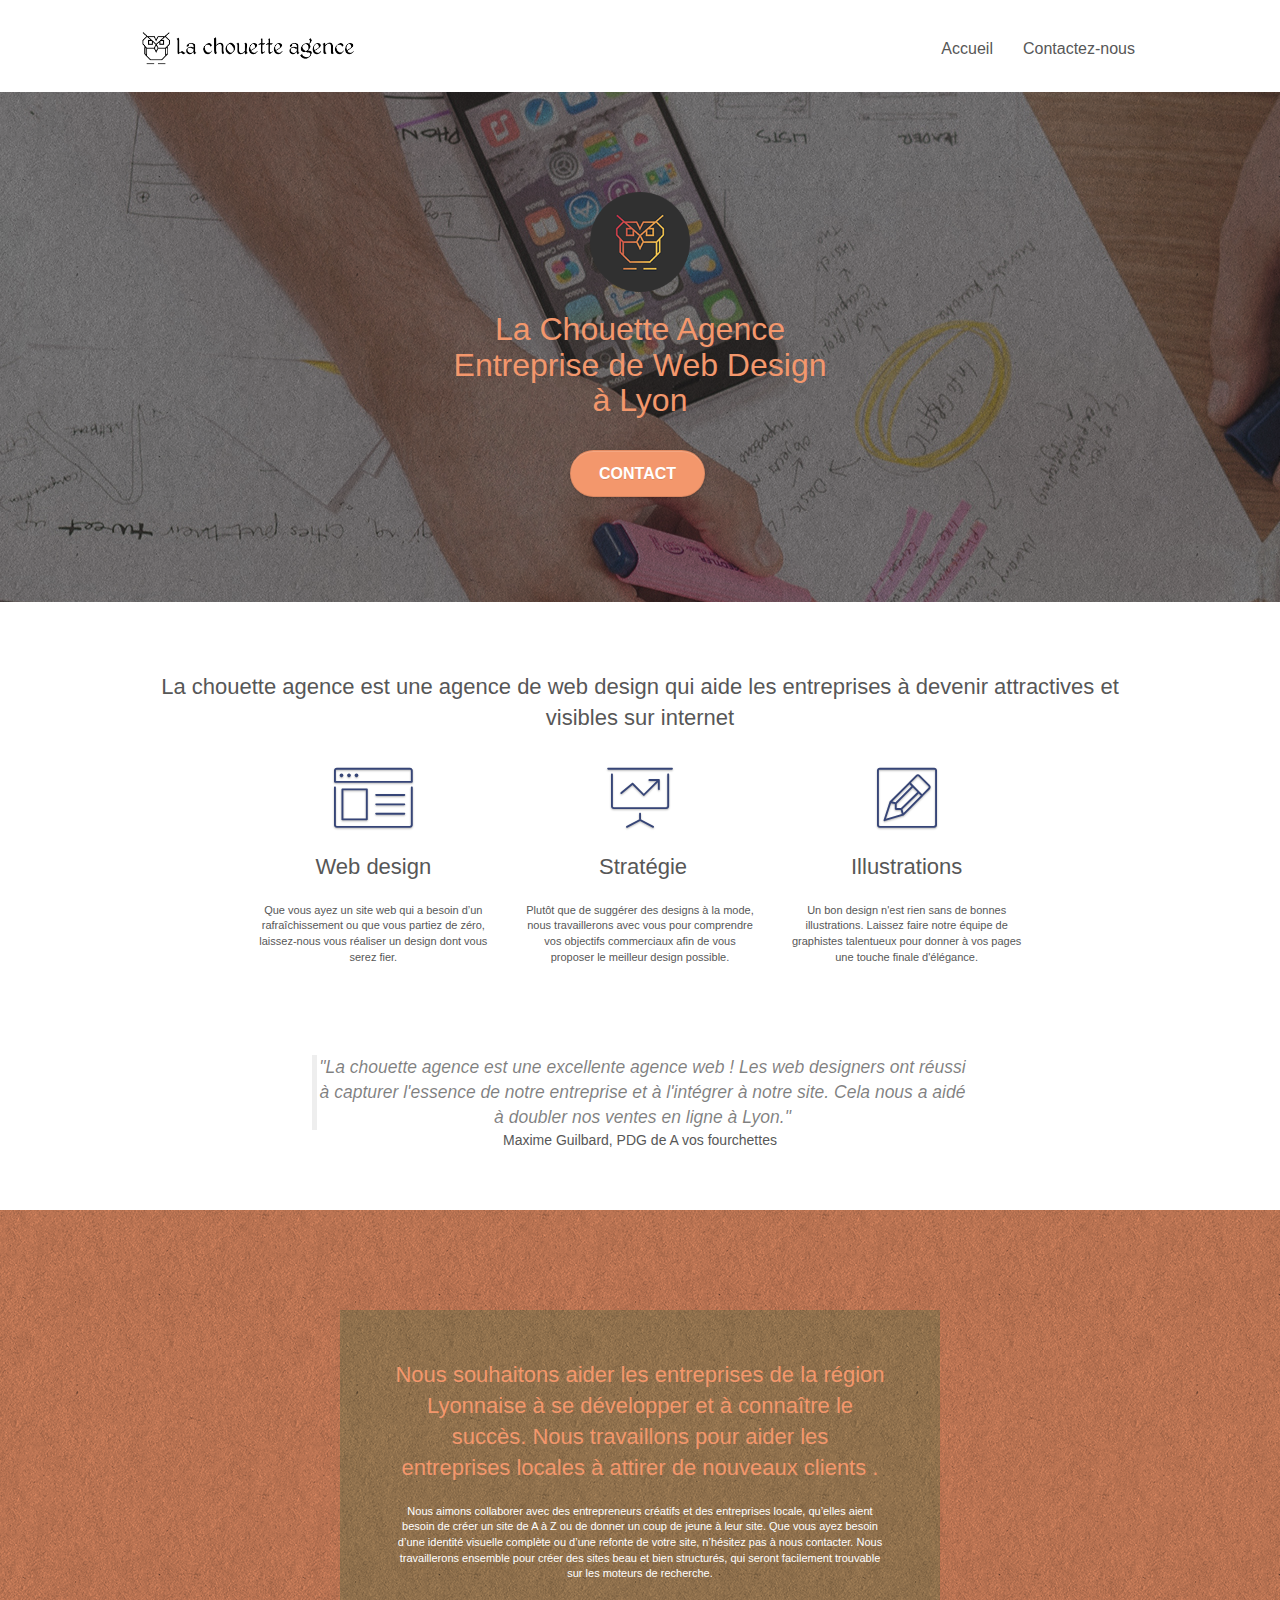
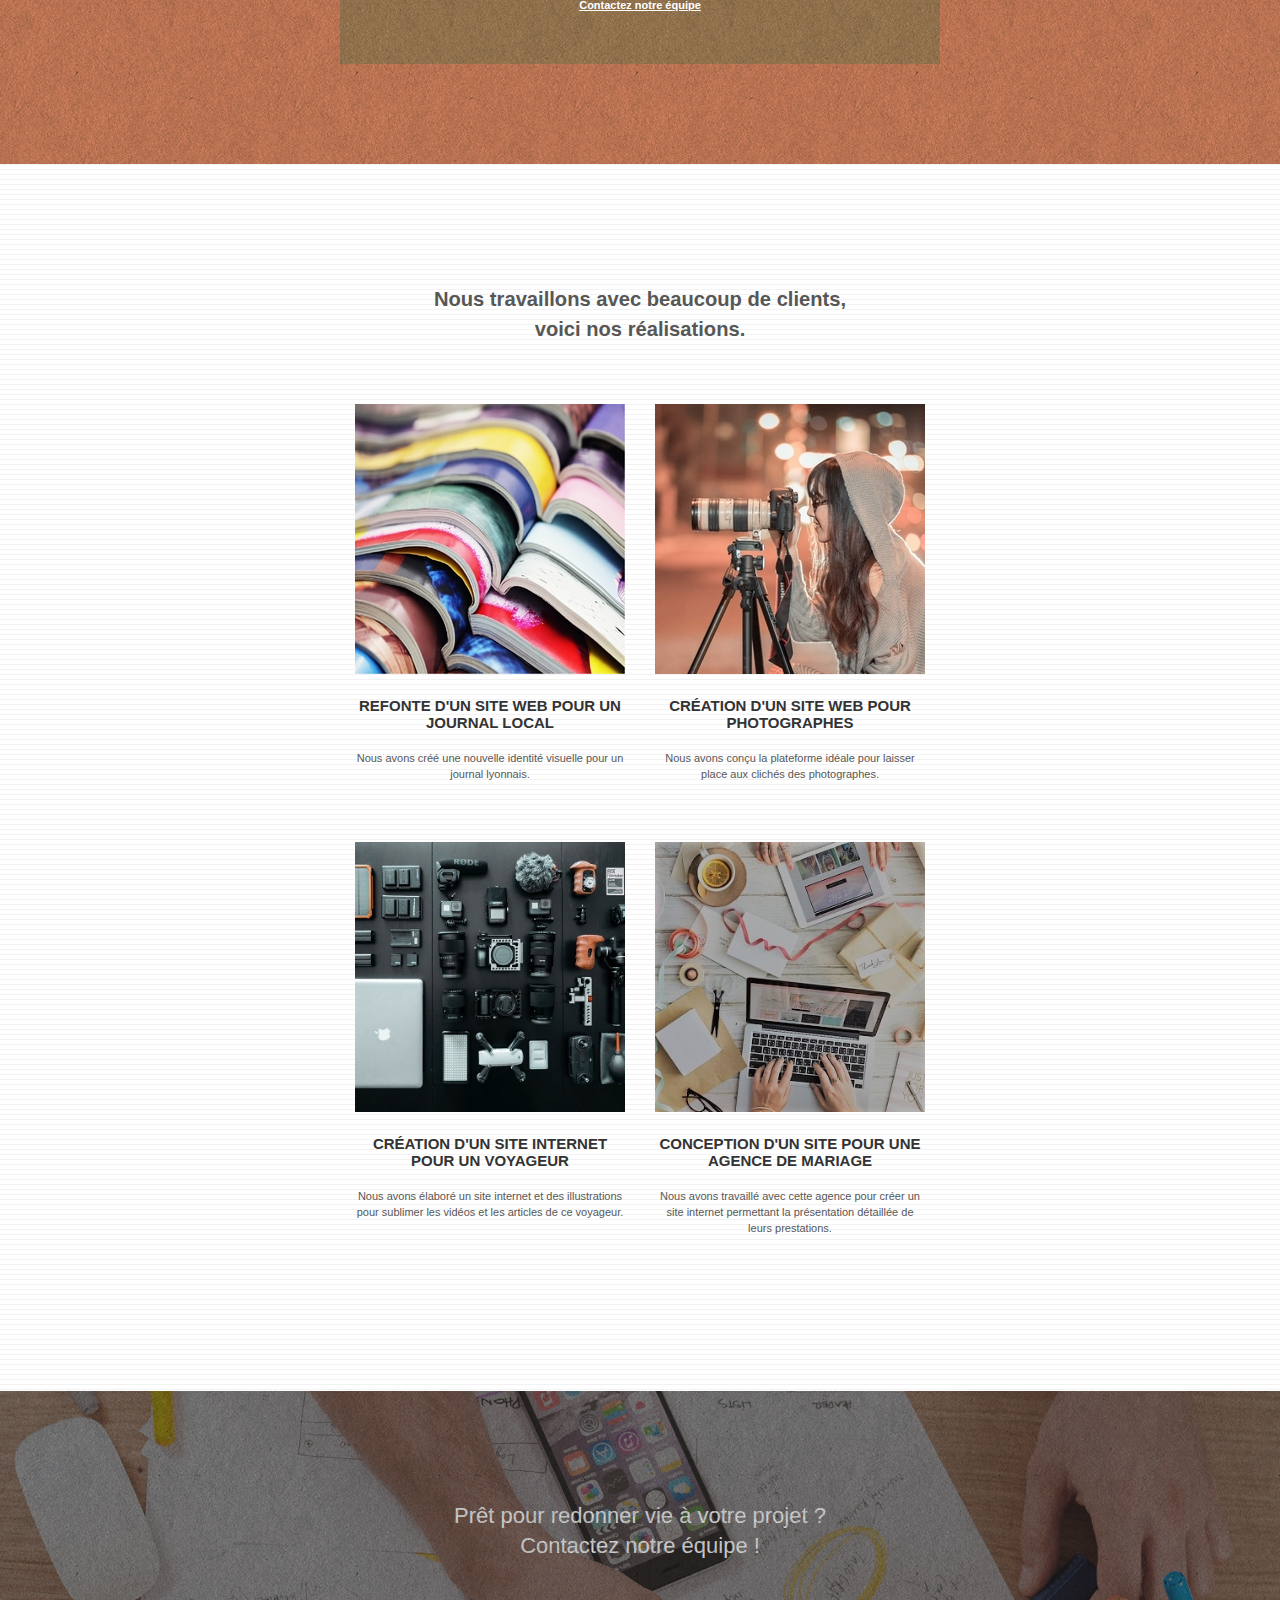
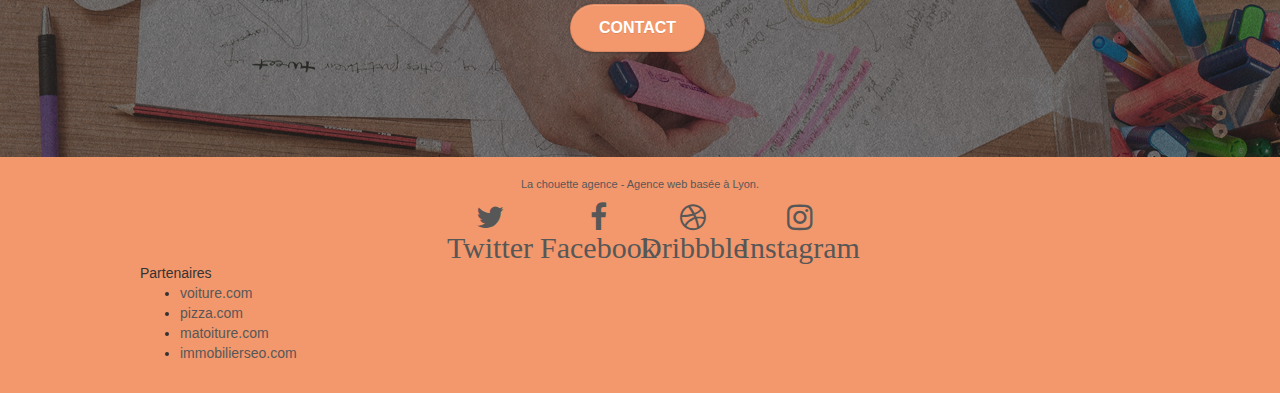
==== commit 1dcf2a22: "modif 07/12/20" ====
--- a/index.html
+++ b/index.html
@@ -55,7 +55,6 @@
                 <li>
                   <a href="index.html">Accueil</a>
                 </li>
-                <li></li>
                 <li>
                   <a href="index_contact.html">Contactez-nous</a>
                 </li>
@@ -311,7 +310,7 @@
       >
         <div class="container bloc-lg">
           <div class="row">
-            <h2 class="mg-md text-center tc-white">
+            <h2 class="mg-md text-center white">
               Prêt pour redonner vie à votre projet ?<br />Contactez notre
               équipe !
             </h2>
@@ -328,11 +327,11 @@
       <!-- bloc-5-cta END -->
 
       <!-- Footer - bloc-8 -->
-      <footer class="bloc bgc-atomic-tangerine d-bloc" id="bloc-8">
+      <footer class="bloc bgc-atomic-tangerine black" id="bloc-8">
         <div class="container bloc-sm">
           <div class="row">
             <div class="col-sm-12">
-              <p class="text-center white">
+              <p class="text-center black">
                 La chouette agence - Agence web basée à Lyon.<br />
               </p>
               <div class="row row-no-gutters social">
@@ -342,8 +341,8 @@
                       class="social"
                       href="https://twitter.com/?lang=fr"
                       target="blank"
-                      ><span class="fa fa-twitter icon-md"></span
-                    ></a>
+                      ><span class="fa fa-twitter icon-md"> Twitter</span></a
+                    >
                   </div>
                 </div>
                 <div class="col-sm-3">
@@ -352,8 +351,8 @@
                       class="social"
                       href="https://fr-fr.facebook.com/"
                       target="blank"
-                      ><span class="fa fa-facebook icon-md"></span
-                    ></a>
+                      ><span class="fa fa-facebook icon-md"> Facebook</span></a
+                    >
                   </div>
                 </div>
                 <div class="col-sm-3">
@@ -362,8 +361,9 @@
                       class="social"
                       href="https://dribbble.com/"
                       target="blank"
-                      ><span class="fa fa-dribbble icon-md"></span
-                    ></a>
+                    >
+                      <span class="fa fa-dribbble icon-md"> Dribbble</span>
+                    </a>
                   </div>
                 </div>
                 <div class="col-sm-3">
@@ -372,8 +372,10 @@
                       class="social"
                       href="https://www.instagram.com/?hl=fr"
                       target="blank"
-                      ><span class="fa fa-instagram icon-md"></span
-                    ></a>
+                      ><span class="fa fa-instagram icon-md">
+                        Instagram</span
+                      ></a
+                    >
                   </div>
                 </div>
               </div>
--- a/style.css
+++ b/style.css
@@ -1,61 +1,52 @@
 body {
-    margin: 0;
-    padding: 0;
-    background: #FFF;
-    overflow-x: hidden;
-    -webkit-font-smoothing: antialiased;
-    -moz-osx-font-smoothing: grayscale;
-}
-
+  margin: 0;
+  padding: 0;
+  background: #fff;
+  overflow-x: hidden;
+  -webkit-font-smoothing: antialiased;
+  -moz-osx-font-smoothing: grayscale;
+}
 a,
 button {
-    transition: all .3s ease-in-out;
-    outline: none!important;
-}
-
+  transition: all 0.3s ease-in-out;
+  outline: none !important;
+}
 a:hover {
-    text-decoration: none;
-    cursor: pointer;
-}
-
+  text-decoration: none;
+  cursor: pointer;
+}
 #page-loading-blocs-notifaction {
-    position: fixed;
-    top: 0;
-    bottom: 0;
-    width: 100%;
-    z-index: 100000;
-    background: #FFFFFF url("img/pageload-spinner.gif") no-repeat center center;
-}
-
+  position: fixed;
+  top: 0;
+  bottom: 0;
+  width: 100%;
+  z-index: 100000;
+  background: #fff url(img/pageload-spinner.gif) no-repeat center center;
+}
 .bloc {
-    width: 100%;
-    clear: both;
-    background: 50% 50% no-repeat;
-    padding: 0 50px;
-    -webkit-background-size: cover;
-    -moz-background-size: cover;
-    -o-background-size: cover;
-    background-size: cover;
-    position: relative;
-}
-
+  width: 100%;
+  clear: both;
+  background: 50% 50% no-repeat;
+  padding: 0 50px;
+  -webkit-background-size: cover;
+  -moz-background-size: cover;
+  -o-background-size: cover;
+  background-size: cover;
+  position: relative;
+}
 .bloc .container {
-    padding-left: 0;
-    padding-right: 0;
-}
-
+  padding-left: 0;
+  padding-right: 0;
+}
 .bloc-lg {
-    padding: 100px 50px;
-}
-
+  padding: 100px 50px;
+}
 .bloc-md {
-    padding: 50px;
-}
-
+  padding: 50px;
+}
 .bloc-sm {
-    padding: 20px 50px;
-}
-
+  padding: 20px 50px;
+}
 .bg-center,
 .bg-l-edge,
 .bg-r-edge,
@@ -66,59 +57,49 @@
 .bg-tr-edge,
 .bg-br-edge,
 .bg-repeat {
-    -webkit-background-size: auto!important;
-    -moz-background-size: auto!important;
-    -o-background-size: auto!important;
-    background-size: auto!important;
-}
-
+  -webkit-background-size: auto !important;
+  -moz-background-size: auto !important;
+  -o-background-size: auto !important;
+  background-size: auto !important;
+}
 .bg-repeat {
-    background: repeat;
-}
-
+  background: repeat;
+}
 .bg-t-edge {
-    background: top no-repeat;
-}
-
+  background: top no-repeat;
+}
 .bloc-bg-texture::before {
-    content: "";
-    background-size: 2px 2px;
-    position: absolute;
-    top: 0;
-    bottom: 0;
-    left: 0;
-    right: 0;
-}
-
+  content: "";
+  background-size: 2px 2px;
+  position: absolute;
+  top: 0;
+  bottom: 0;
+  left: 0;
+  right: 0;
+}
 .texture-paper::before {
-    background: url("img/texture-paper.png");
-    background-size: 280px 280px;
-}
-
+  background: url(img/texture-paper.png);
+  background-size: 280px 280px;
+}
 .b-parallax {
-    background-attachment: fixed;
-}
-
+  background-attachment: fixed;
+}
 .d-bloc {
-    color: rgba(255, 255, 255, .7);
-}
-
+  color: rgba(255, 255, 255, 0.7);
+}
 .d-bloc button:hover {
-    color: rgba(255, 255, 255, .9);
-}
-
+  color: rgba(255, 255, 255, 0.9);
+}
 .d-bloc .icon-round,
 .d-bloc .icon-square,
 .d-bloc .icon-rounded,
 .d-bloc .icon-semi-rounded-a,
 .d-bloc .icon-semi-rounded-b {
-    border-color: rgba(255, 255, 255, .9);
-}
-
+  border-color: rgba(255, 255, 255, 0.9);
+}
 .d-bloc .divider-h span {
-    border-color: rgba(255, 255, 255, .2);
-}
-
+  border-color: rgba(255, 255, 255, 0.2);
+}
 .d-bloc .a-btn,
 .d-bloc .navbar a,
 .d-bloc .navbar-brand,
@@ -133,9 +114,8 @@
 .d-bloc h5 a,
 .d-bloc h6 a,
 .d-bloc p a {
-    color: rgba(255, 255, 255, .6);
-}
-
+  color: rgba(255, 255, 255, 0.6);
+}
 .d-bloc .a-btn:hover,
 .d-bloc .navbar a:hover,
 .d-bloc .navbar-brand:hover,
@@ -150,72 +130,58 @@
 .d-bloc h5 a:hover,
 .d-bloc h6 a:hover,
 .d-bloc p a:hover {
-    color: rgba(255, 255, 255, 1);
-}
-
+  color: rgba(255, 255, 255, 1);
+}
 .d-bloc .navbar-toggle .icon-bar {
-    background: rgba(255, 255, 255, 1);
-}
-
+  background: rgba(255, 255, 255, 1);
+}
 .d-bloc .btn-wire,
 .d-bloc .btn-wire:hover {
-    color: rgba(255, 255, 255, 1);
-    border-color: rgba(255, 255, 255, 1);
-}
-
+  color: rgba(255, 255, 255, 1);
+  border-color: rgba(255, 255, 255, 1);
+}
 .d-bloc .panel {
-    color: rgba(0, 0, 0, .5);
-}
-
+  color: rgba(0, 0, 0, 0.5);
+}
 .d-bloc .panel button:hover {
-    color: rgba(0, 0, 0, .7);
-}
-
+  color: rgba(0, 0, 0, 0.7);
+}
 .d-bloc .panel icon {
-    border-color: rgba(0, 0, 0, .7);
-}
-
+  border-color: rgba(0, 0, 0, 0.7);
+}
 .d-bloc .panel .divider-h span {
-    border-color: rgba(0, 0, 0, .1);
-}
-
+  border-color: rgba(0, 0, 0, 0.1);
+}
 .d-bloc .panel .a-btn {
-    color: rgba(0, 0, 0, .6);
-}
-
+  color: rgba(0, 0, 0, 0.6);
+}
 .d-bloc .panel .a-btn:hover {
-    color: rgba(0, 0, 0, 1);
-}
-
+  color: rgba(0, 0, 0, 1);
+}
 .d-bloc .panel .btn-wire,
 .d-bloc .panel .btn-wire:hover {
-    color: rgba(0, 0, 0, .7);
-    border-color: rgba(0, 0, 0, .3);
-}
-
+  color: rgba(0, 0, 0, 0.7);
+  border-color: rgba(0, 0, 0, 0.3);
+}
 .d-bloc .panel,
 .l-bloc {
-    color: rgba(0, 0, 0, .5);
-}
-
+  color: rgba(0, 0, 0, 0.5);
+}
 .d-bloc .panel button:hover,
 .l-bloc button:hover {
-    color: rgba(0, 0, 0, .7);
-}
-
+  color: rgba(0, 0, 0, 0.7);
+}
 .l-bloc .icon-round,
 .l-bloc .icon-square,
 .l-bloc .icon-rounded,
 .l-bloc .icon-semi-rounded-a,
 .l-bloc .icon-semi-rounded-b {
-    border-color: rgba(0, 0, 0, .7);
-}
-
+  border-color: rgba(0, 0, 0, 0.7);
+}
 .d-bloc .panel .divider-h span,
 .l-bloc .divider-h span {
-    border-color: rgba(0, 0, 0, .1);
-}
-
+  border-color: rgba(0, 0, 0, 0.1);
+}
 .d-bloc .panel .a-btn,
 .l-bloc .a-btn,
 .l-bloc .navbar a,
@@ -231,9 +197,8 @@
 .l-bloc h5 a,
 .l-bloc h6 a,
 .l-bloc p a {
-    color: rgba(0, 0, 0, .6);
-}
-
+  color: rgba(0, 0, 0, 0.6);
+}
 .d-bloc .panel .a-btn:hover,
 .l-bloc .a-btn:hover,
 .l-bloc .navbar a:hover,
@@ -249,396 +214,346 @@
 .l-bloc h5 a:hover,
 .l-bloc h6 a:hover,
 .l-bloc p a:hover {
-    color: rgba(0, 0, 0, 1);
-}
-
+  color: rgba(0, 0, 0, 1);
+}
 .l-bloc .navbar-toggle .icon-bar {
-    color: rgba(0, 0, 0, .6);
-}
-
+  color: rgba(0, 0, 0, 0.6);
+}
 .d-bloc .panel .btn-wire,
 .d-bloc .panel .btn-wire:hover,
 .l-bloc .btn-wire,
 .l-bloc .btn-wire:hover {
-    color: rgba(0, 0, 0, .7);
-    border-color: rgba(0, 0, 0, .3);
-}
-
+  color: rgba(0, 0, 0, 0.7);
+  border-color: rgba(0, 0, 0, 0.3);
+}
 .voffset {
-    margin-top: 30px;
-}
-
+  margin-top: 30px;
+}
 .voffset-lg {
-    margin-top: 80px;
-}
-
+  margin-top: 80px;
+}
 .row-no-gutters {
-    margin-right: 0;
-    margin-left: 0;
-}
-
+  margin-right: 0;
+  margin-left: 0;
+}
 .row.row-no-gutters > [class^="col-"],
 .row.row-no-gutters > [class*=" col-"] {
-    padding-right: 0;
-    padding-left: 0;
-}
-
+  padding-right: 0;
+  padding-left: 0;
+}
 #bloc-1-hero h1 {
-    font-size: 32px;
-}
-
+  font-size: 32px;
+}
 .navbar {
-    margin-bottom: 0;
-    z-index: 1;
-}
-
+  margin-bottom: 0;
+  z-index: 1;
+}
 .navbar-brand {
-    height: auto;
-    padding: 3px 15px;
-    font-size: 25px;
-    font-weight: normal;
-    font-weight: 600;
-    line-height: 44px;
-}
-
+  height: auto;
+  padding: 3px 15px;
+  font-size: 25px;
+  font-weight: 400;
+  font-weight: 600;
+  line-height: 44px;
+}
 .navbar-brand img {
-    max-height: 200px;
-    margin: 0 5px 0 0;
-    display: inline;
-}
-
-.navbar-brand img[src$=svg] {
-    min-width: 100px;
-}
-
+  max-height: 200px;
+  margin: 0 5px 0 0;
+  display: inline;
+}
+.navbar-brand img[src$="svg"] {
+  min-width: 100px;
+}
 .nav-center .navbar-brand img {
-    margin: 0;
-}
-
+  margin: 0;
+}
 .navbar .nav {
-    padding-top: 2px;
-    margin-right: -16px;
-    float: right;
-    z-index: 1;
-}
-
+  padding-top: 2px;
+  margin-right: -16px;
+  float: right;
+  z-index: 1;
+}
 .nav > li {
-    float: left;
-    margin-top: 4px;
-    font-size: 16px;
-}
-
+  float: left;
+  margin-top: 4px;
+  font-size: 16px;
+}
 .navbar-nav .open .dropdown-menu > li > a {
-    text-align: inherit;
-}
-
+  text-align: inherit;
+}
 .nav > li a:hover,
 .nav > li a:focus {
-    background: transparent;
-}
-
+  background: transparent;
+}
 .navbar-toggle {
-    margin: 10px 10px 0 0;
-    border: 0px;
-}
-
+  margin: 10px 10px 0 0;
+  border: 0;
+}
 .navbar-toggle:hover {
-    background: transparent!important;
-}
-
+  background: transparent !important;
+}
 .navbar-toggle .icon-bar {
-    background-color: rgba(0, 0, 0, .5);
-    width: 26px;
-}
-
+  background-color: rgba(0, 0, 0, 0.5);
+  width: 26px;
+}
 .nav-invert .navbar .nav {
-    float: left;
-}
-
+  float: left;
+}
 .nav-invert .navbar-header,
 .nav-invert .navbar-brand {
-    float: right;
+  float: right;
+  position: relative;
+  z-index: 2;
+}
+.p-citation {
+  font-size: 1em;
+}
+.h3-text {
+  text-transform: none;
+  font-size: 1.44em;
+  line-height: 1.5em;
+  color: #575757 !important;
+}
+@media (min-width: 768px) {
+  .site-navigation {
+    position: absolute;
+    top: 50%;
+    right: 20px;
+    transform: translate(0, -50%);
+    -webkit-transform: translateY(-50%);
+  }
+  .nav > li .dropdown-menu a,
+  .nav > li .dropdown-menu a:hover {
+    color: #484848;
+  }
+  .nav-invert .site-navigation {
+    left: 0;
+    right: 0;
+  }
+  .nav-center {
+    text-align: center;
+  }
+  .nav-center .navbar-header {
+    width: 100%;
+  }
+  .nav-center .navbar-header,
+  .nav-center .navbar-brand,
+  .nav-center .nav > li {
+    float: none;
+    display: inline-block;
+  }
+  .nav-center .site-navigation {
     position: relative;
-    z-index: 2;
-}
-
-@media (min-width: 768px) {
-    .site-navigation {
-        position: absolute;
-        top: 50%;
-        right: 20px;
-        transform: translate(0, -50%);
-        -webkit-transform: translateY(-50%);
-    }
-    .nav > li .dropdown-menu a,
-    .nav > li .dropdown-menu a:hover {
-        color: #484848;
-    }
-    .nav-invert .site-navigation {
-        left: 0;
-        right: 0;
-    }
-    .nav-center {
-        text-align: center;
-    }
-    .nav-center .navbar-header {
-        width: 100%;
-    }
-    .nav-center .navbar-header,
-    .nav-center .navbar-brand,
-    .nav-center .nav > li {
-        float: none;
-        display: inline-block;
-    }
-    .nav-center .site-navigation {
-        position: relative;
-        width: 100%;
-        right: 0;
-        margin-right: 0px;
-        margin-top: 20px;
-    }
-    .nav-center.mini-nav .navbar-toggle {
-        float: none;
-        margin: 10px auto 0;
-    }
-}
-
+    width: 100%;
+    right: 0;
+    margin-right: 0;
+    margin-top: 20px;
+  }
+  .nav-center.mini-nav .navbar-toggle {
+    float: none;
+    margin: 10px auto 0;
+  }
+}
 .nav > li > .dropdown a {
-    background: none!important;
-    display: block;
-    padding: 14px 15px;
-}
-
+  background: none !important;
+  display: block;
+  padding: 14px 15px;
+}
 nav .caret {
-    margin: 0 5px;
-}
-
+  margin: 0 5px;
+}
 .dropdown-menu .dropdown-menu {
-    top: -8px;
-    left: 100%;
-}
-
+  top: -8px;
+  left: 100%;
+}
 .dropdown-menu .dropmenu-flow-right {
-    top: 100%;
-    left: 0;
-    margin-left: -1px;
-    border-top-left-radius: 0;
-    border-top-right-radius: 0;
-}
-
+  top: 100%;
+  left: 0;
+  margin-left: -1px;
+  border-top-left-radius: 0;
+  border-top-right-radius: 0;
+}
 .dropdown-menu .dropdown span {
-    border: 4px solid black;
-    border-top-color: transparent;
-    border-right-color: transparent;
-    border-bottom-color: transparent;
-    margin: 6px -5px 0 0!important;
-    float: right;
-}
-
+  border: 4px solid #000;
+  border-top-color: transparent;
+  border-right-color: transparent;
+  border-bottom-color: transparent;
+  margin: 6px -5px 0 0 !important;
+  float: right;
+}
 .mg-md {
-    margin-top: 10px;
-    margin-bottom: 20px;
-}
-
+  margin-top: 10px;
+  margin-bottom: 20px;
+}
 .mg-lg {
-    margin-top: 10px;
-    margin-bottom: 40px;
-}
-
+  margin-top: 10px;
+  margin-bottom: 40px;
+}
 .btn {
-    margin: 0 5px 5px 0;
-}
-
+  margin: 0 5px 5px 0;
+}
 .btn.pull-right {
-    margin: 0 0 5px 5px;
-}
-
+  margin: 0 0 5px 5px;
+}
 .btn-d,
 .btn-d:hover,
 .btn-d:focus {
-    color: #FFF;
-    background: rgba(0, 0, 0, .3);
-}
-
+  color: #fff;
+  background: rgba(0, 0, 0, 0.3);
+}
 button {
-    outline: none!important;
-}
-
+  outline: none !important;
+}
 .btn-rd {
-    border-radius: 40px;
-}
-
+  border-radius: 40px;
+}
 .btn-clean {
-    border: 1px solid rgba(0, 0, 0, .08);
-    border-bottom-color: rgba(0, 0, 0, .1);
-    text-shadow: 0 1px 0 rgba(0, 0, 1, .1);
-    box-shadow: 0 1px 3px rgba(0, 0, 1, .25), inset 0 1px 0 0 rgba(255, 255, 255, .15);
-}
-
+  border: 1px solid rgba(0, 0, 0, 0.08);
+  border-bottom-color: rgba(0, 0, 0, 0.1);
+  text-shadow: 0 1px 0 rgba(0, 0, 1, 0.1);
+  box-shadow: 0 1px 3px rgba(0, 0, 1, 0.25),
+    inset 0 1px 0 0 rgba(255, 255, 255, 0.15);
+}
 .icon-md {
-    font-size: 30px!important;
-}
-
+  font-size: 30px !important;
+}
 .icon-lg {
-    font-size: 60px!important;
-}
-
+  font-size: 60px !important;
+}
 .sm-shadow {
-    text-shadow: 0 1px 2px rgba(0, 0, 0, .3);
-}
-
+  text-shadow: 0 1px 2px rgba(0, 0, 0, 0.3);
+}
 .panel-sq,
 .panel-sq .panel-heading,
 .panel-sq .panel-footer {
-    border-radius: 0;
-}
-
+  border-radius: 0;
+}
 .panel-rd {
-    border-radius: 30px;
-}
-
+  border-radius: 30px;
+}
 .panel-rd .panel-heading {
-    border-radius: 29px 29px 0 0;
-}
-
+  border-radius: 29px 29px 0 0;
+}
 .panel-rd .panel-footer {
-    border-radius: 0 0 29px 29px;
-}
-
+  border-radius: 0 0 29px 29px;
+}
 .form-control {
-    border-color: rgba(0, 0, 0, .1);
-    box-shadow: none;
-}
-
+  border-color: rgba(0, 0, 0, 0.1);
+  box-shadow: none;
+}
 .scrollToTop {
-    width: 40px;
-    height: 40px;
-    position: fixed;
-    bottom: 20px;
-    right: 20px;
-    opacity: 0;
-    z-index: 500;
-    transition: all .3s ease-in-out;
-}
-
+  width: 40px;
+  height: 40px;
+  position: fixed;
+  bottom: 20px;
+  right: 20px;
+  opacity: 0;
+  z-index: 500;
+  transition: all 0.3s ease-in-out;
+}
 .scrollToTop span {
-    margin-top: 6px;
-}
-
+  margin-top: 6px;
+}
 .showScrollTop {
-    font-size: 14px;
-    opacity: 1;
-}
-
+  font-size: 14px;
+  opacity: 1;
+}
 a[data-lightbox] {
-    position: relative;
-    display: block;
-    text-align: center;
-}
-
+  position: relative;
+  display: block;
+  text-align: center;
+}
 a[data-lightbox]:hover::before {
-    content: "+";
-    font-family: "HelveticaNeue-Light", "Helvetica Neue Light", "Helvetica Neue", Helvetica, Arial;
-    font-size: 32px;
-    width: 50px;
-    height: 50px;
-    margin-left: -25px;
-    border-radius: 50%;
-    background: rgba(0, 0, 0, .6);
-    color: #FFF;
-    font-weight: 100;
-    z-index: 1;
-    position: absolute;
-    top: 50%;
-    transform: translateY(-50%);
-    -webkit-transform: translateY(-50%);
-}
-
+  content: "+";
+  font-family: "HelveticaNeue-Light", "Helvetica Neue Light", "Helvetica Neue",
+    Helvetica, Arial;
+  font-size: 32px;
+  width: 50px;
+  height: 50px;
+  margin-left: -25px;
+  border-radius: 50%;
+  background: rgba(0, 0, 0, 0.6);
+  color: #fff;
+  font-weight: 100;
+  z-index: 1;
+  position: absolute;
+  top: 50%;
+  transform: translateY(-50%);
+  -webkit-transform: translateY(-50%);
+}
 a[data-lightbox]:hover img {
-    opacity: 0.6;
-    -webkit-animation-fill-mode: none;
-    animation-fill-mode: none;
-}
-
+  opacity: 0.6;
+  -webkit-animation-fill-mode: none;
+  animation-fill-mode: none;
+}
 #lightbox-modal {
-    display: flex;
-    align-items: center;
-}
-
+  display: flex;
+  align-items: center;
+}
 #lightbox-modal .modal-dialog {
-    width: 90%;
-    max-width: 900px;
-    margin: 0 auto 0;
-}
-
+  width: 90%;
+  max-width: 900px;
+  margin: 0 auto 0;
+}
 #lightbox-modal .modal-dialog img {
-    max-height: 90vh;
-    margin: 0 auto;
-}
-
+  max-height: 90vh;
+  margin: 0 auto;
+}
 .lightbox-caption {
-    padding: 20px;
-    color: #FFF;
-    background: rgba(0, 0, 0, .5);
-    position: absolute;
-    left: 15px;
-    right: 15px;
-    bottom: 5px;
-}
-
+  padding: 20px;
+  color: #fff;
+  background: rgba(0, 0, 0, 0.5);
+  position: absolute;
+  left: 15px;
+  right: 15px;
+  bottom: 5px;
+}
 .close-lightbox {
-    color: #FFF;
-    font-size: 30px;
-    position: absolute;
-    top: 20px;
-    right: 20px;
-    z-index: 20;
-    background: rgba(0, 0, 0, .5);
-    border: none;
-    line-height: 30px;
-    padding: 0 9px 5px;
-    opacity: 0.3;
-}
-
+  color: #fff;
+  font-size: 30px;
+  position: absolute;
+  top: 20px;
+  right: 20px;
+  z-index: 20;
+  background: rgba(0, 0, 0, 0.5);
+  border: none;
+  line-height: 30px;
+  padding: 0 9px 5px;
+  opacity: 0.3;
+}
 .close-lightbox:hover,
 .next-lightbox:hover,
 .prev-lightbox:hover {
-    opacity: 1.0;
-    color: #FFF;
-}
-
+  opacity: 1;
+  color: #fff;
+}
 .next-lightbox,
 .prev-lightbox {
-    font-size: 20px;
-    color: rgba(255, 255, 255, .9);
-    background: rgba(0, 0, 0, .5);
-    transition: all .2s ease-in-out;
-    position: absolute;
-    top: 45%;
-    z-index: 1;
-    opacity: 0.4;
-}
-
+  font-size: 20px;
+  color: rgba(255, 255, 255, 0.9);
+  background: rgba(0, 0, 0, 0.5);
+  transition: all 0.2s ease-in-out;
+  position: absolute;
+  top: 45%;
+  z-index: 1;
+  opacity: 0.4;
+}
 .next-lightbox {
-    padding: 6px 8px 1px 13px;
-    right: 25px;
-}
-
+  padding: 6px 8px 1px 13px;
+  right: 25px;
+}
 .prev-lightbox {
-    padding: 6px 13px 1px 10px;
-    left: 25px;
-}
-
+  padding: 6px 13px 1px 10px;
+  left: 25px;
+}
 .snapshot-lb .modal-body {
-    padding-bottom: 45px;
-}
-
+  padding-bottom: 45px;
+}
 .snapshot-lb .lightbox-caption {
-    padding: 0;
-    color: rgba(0, 0, 0, .5);
-    background: none;
-}
-
+  padding: 0;
+  color: rgba(0, 0, 0, 0.5);
+  background: none;
+}
 h1,
 h2,
 h3,
@@ -649,394 +564,350 @@
 label,
 .btn,
 a {
-    font-family: "helvetica";
-    font-weight: 400;
-    color: #575757!important;
-}
-
+  font-family: "helvetica";
+  font-weight: 400;
+  color: #575757 !important;
+}
 .container {
-    max-width: 1000px;
-}
-
+  max-width: 1000px;
+}
 .hero-bloc-text {
-    font-size: 38px;
-}
-
+  font-size: 38px;
+}
 .hero-bloc-text-sub {
-    font-size: 36px;
-}
-
+  font-size: 36px;
+}
 .statement-bloc-text {
-    line-height: 26px;
-    font-style: italic;
-    font-size: 20px;
+  line-height: 26px;
+  font-style: italic;
+  font-size: 20px;
+  text-align: center;
+  font-weight: lighter;
+  max-width: 520px;
+  margin: auto auto auto auto;
+}
+p {
+  font-size: 11px;
+}
+.tight-width-whitespace {
+  max-width: 600px;
+  margin: auto auto auto auto;
+}
+.h1 {
+  font-size: 20px;
+  font-family: "Open Sans";
+}
+.cta-hero {
+  margin-top: 22px;
+  color: #ffffff !important;
+  text-transform: uppercase;
+  padding: 12px 28px 12px 28px;
+  font-size: 16px;
+  font-weight: 700;
+}
+.social {
+  max-width: 400px;
+  margin: auto auto auto auto;
+}
+h2 {
+  font-size: 22px;
+  line-height: 1.4em;
+}
+h3 {
+  font-size: 15px;
+  text-transform: uppercase;
+  font-weight: 700;
+  color: #333333 !important;
+}
+.med-width-whitespace {
+  max-width: 800px;
+  margin: auto auto auto auto;
+  box-shadow: 0 0 0 #000;
+}
+h1 {
+  color: #333333 !important;
+}
+h4 {
+  color: #333333 !important;
+}
+.icons {
+  margin-bottom: 14px;
+  margin-top: 24px;
+}
+.white {
+  color: #ffffff !important;
+}
+.portfolio-thumb {
+  margin-bottom: 24px;
+}
+.portfolio-row {
+  margin-bottom: 44px;
+  margin-top: 50px;
+}
+.avatar {
+  box-shadow: 0 4px 9px rgba(0, 0, 0, 0.3);
+}
+.black-background {
+  background-color: rgba(165, 147, 99, 0.7);
+  padding: 40px 40px 40px 40px;
+}
+.bold-link {
+  font-weight: 900;
+  text-decoration: underline !important;
+}
+.bgc-white {
+  background-color: #fff;
+}
+.bgc-dark-slate-blue {
+  background-color: #364577;
+}
+.bgc-atomic-tangerine {
+  background-color: #f3976c;
+}
+.tc-white {
+  color: #f3976c !important;
+}
+.btn-atomic-tangerine {
+  background: #f3976c;
+  color: #ffffff !important;
+}
+.btn-atomic-tangerine:hover {
+  background: #c27956 !important;
+  color: #ffffff !important;
+}
+.ltc-white {
+  color: #ffffff !important;
+}
+.ltc-white:hover {
+  color: #cccccc !important;
+}
+.ltc-atomic-tangerine {
+  color: #f3976c !important;
+}
+.ltc-atomic-tangerine:hover {
+  color: #c27956 !important;
+}
+.icon-dark-slate-blue {
+  color: #364577 !important;
+  border-color: #364577 !important;
+}
+.bg-dots-bg {
+  background-image: url(img/dots-bg.png);
+}
+.bg-lines-h2-bg {
+  background-image: url(img/lines-h2-bg.png);
+}
+.bg-banniere {
+  background-image: url(img/la-chouette-agence-banniere.jpg);
+}
+.bg-presentation {
+  background-image: url(img/image-de-presentation.bmp);
+}
+@media (max-width: 1024px) {
+  .bloc {
+    padding-left: 20px;
+    padding-right: 20px;
+  }
+  .bloc.full-width-bloc,
+  .bloc-tile-2.full-width-bloc .container,
+  .bloc-tile-3.full-width-bloc .container,
+  .bloc-tile-4.full-width-bloc .container {
+    padding-left: 0;
+    padding-right: 0;
+  }
+}
+@media (max-width: 992px) and (min-width: 768px) {
+  .navbar .nav {
+    max-width: 80%;
+  }
+  .nav-center.navbar .nav {
+    max-width: 100%;
+  }
+}
+@media only screen and (min-device-width: 768px) and (max-device-width: 1024px) and (orientation: landscape) {
+  .b-parallax {
+    background-attachment: scroll;
+  }
+}
+@media only screen and (min-device-width: 1024px) and (max-device-width: 1366px) and (-webkit-min-device-pixel-ratio: 1.5) {
+  .b-parallax {
+    background-attachment: scroll;
+  }
+}
+@media (max-width: 991px) {
+  .container {
+    width: 100%;
+  }
+  .b-parallax {
+    background-attachment: scroll;
+  }
+  .page-container,
+  #hero-bloc {
+    overflow-x: hidden;
+    position: relative;
+  }
+  .bloc {
+    padding-left: constant(safe-area-inset-left);
+    padding-right: constant(safe-area-inset-right);
+  }
+  .bloc-group,
+  .bloc-group .bloc {
+    display: block;
+    width: 100%;
+  }
+  .bloc-fill-screen .fill-bloc-top-edge,
+  .bloc-fill-screen .fill-bloc-bottom-edge {
+    padding: 0 20px;
+    padding-left: constant(safe-area-inset-left);
+    padding-right: constant(safe-area-inset-right);
+  }
+}
+@media (max-width: 767px) {
+  .page-container {
+    overflow-x: hidden;
+    position: relative;
+  }
+  h1,
+  h2,
+  h3,
+  h4,
+  h5,
+  h6,
+  p,
+  #disqus_thread {
+    padding-left: 10px !important;
+    padding-right: 10px !important;
+  }
+  .b-parallax {
+    background-attachment: scroll;
+  }
+  .navbar .nav {
+    padding-top: 0;
+    border-top: 1px solid rgba(0, 0, 0, 0.2);
+    float: none !important;
+  }
+  .navbar.row {
+    margin-left: 0;
+    margin-right: 0;
+  }
+  .site-navigation {
+    position: inherit;
+    transform: none;
+    -webkit-transform: none;
+    -ms-transform: none;
+  }
+  .nav > li {
+    margin-top: 0;
+    border-bottom: 1px solid rgba(0, 0, 0, 0.1);
+    background: rgba(0, 0, 0, 0.05);
+    text-align: left;
+    padding-left: 15px;
+    width: 100%;
+  }
+  .nav > li:hover {
+    background: rgba(0, 0, 0, 0.08);
+  }
+  .dropdown .dropdown a .caret {
+    float: none;
+    margin: 5px 0 0 10px !important;
+    border: 4px solid #000;
+    border-bottom-color: transparent;
+    border-right-color: transparent;
+    border-left-color: transparent;
+  }
+  #hero-bloc .navbar .nav {
+    background: rgba(0, 0, 0, 0.8);
+  }
+  #hero-bloc .navbar .nav a {
+    color: rgba(255, 255, 255, 0.6);
+  }
+  .hero {
+    padding: 50px 0;
+  }
+  .hero-nav {
+    left: -1px;
+    right: -1px;
+  }
+  .navbar-collapse {
+    padding: 0;
+    overflow-x: hidden;
+    -webkit-box-shadow: none;
+    box-shadow: none;
+  }
+  .navbar-brand img {
+    max-height: 40px;
+    width: auto;
+  }
+  .nav-invert .navbar-header {
+    float: none;
+    width: 100%;
+  }
+  .nav-invert .navbar-toggle {
+    float: left;
+    margin-left: 10px;
+  }
+  .bloc {
+    padding-left: 0;
+    padding-right: 0;
+  }
+  .bloc-xxl,
+  .bloc-xl,
+  .bloc-lg {
+    padding: 40px 0;
+  }
+  .bloc-sm,
+  .bloc-md {
+    padding-left: 0;
+    padding-right: 0;
+  }
+  .bloc-tile-2 .container,
+  .bloc-tile-3 .container,
+  .bloc-tile-4 .container,
+  .bloc-fill-screen .fill-bloc-top-edge,
+  .bloc-fill-screen .fill-bloc-bottom-edge {
+    padding-left: 0;
+    padding-right: 0;
+  }
+  .a-block {
+    padding: 0 10px;
+  }
+  .btn-dwn {
+    display: none;
+  }
+  .voffset {
+    margin-top: 5px;
+  }
+  .voffset-md {
+    margin-top: 20px;
+  }
+  .voffset-lg {
+    margin-top: 30px;
+  }
+  form {
+    padding: 5px;
+  }
+  .close-lightbox {
+    display: inline-block;
+  }
+  .blocsapp-device-iphone5 {
+    background-size: 216px 425px;
+    padding-top: 60px;
+    wi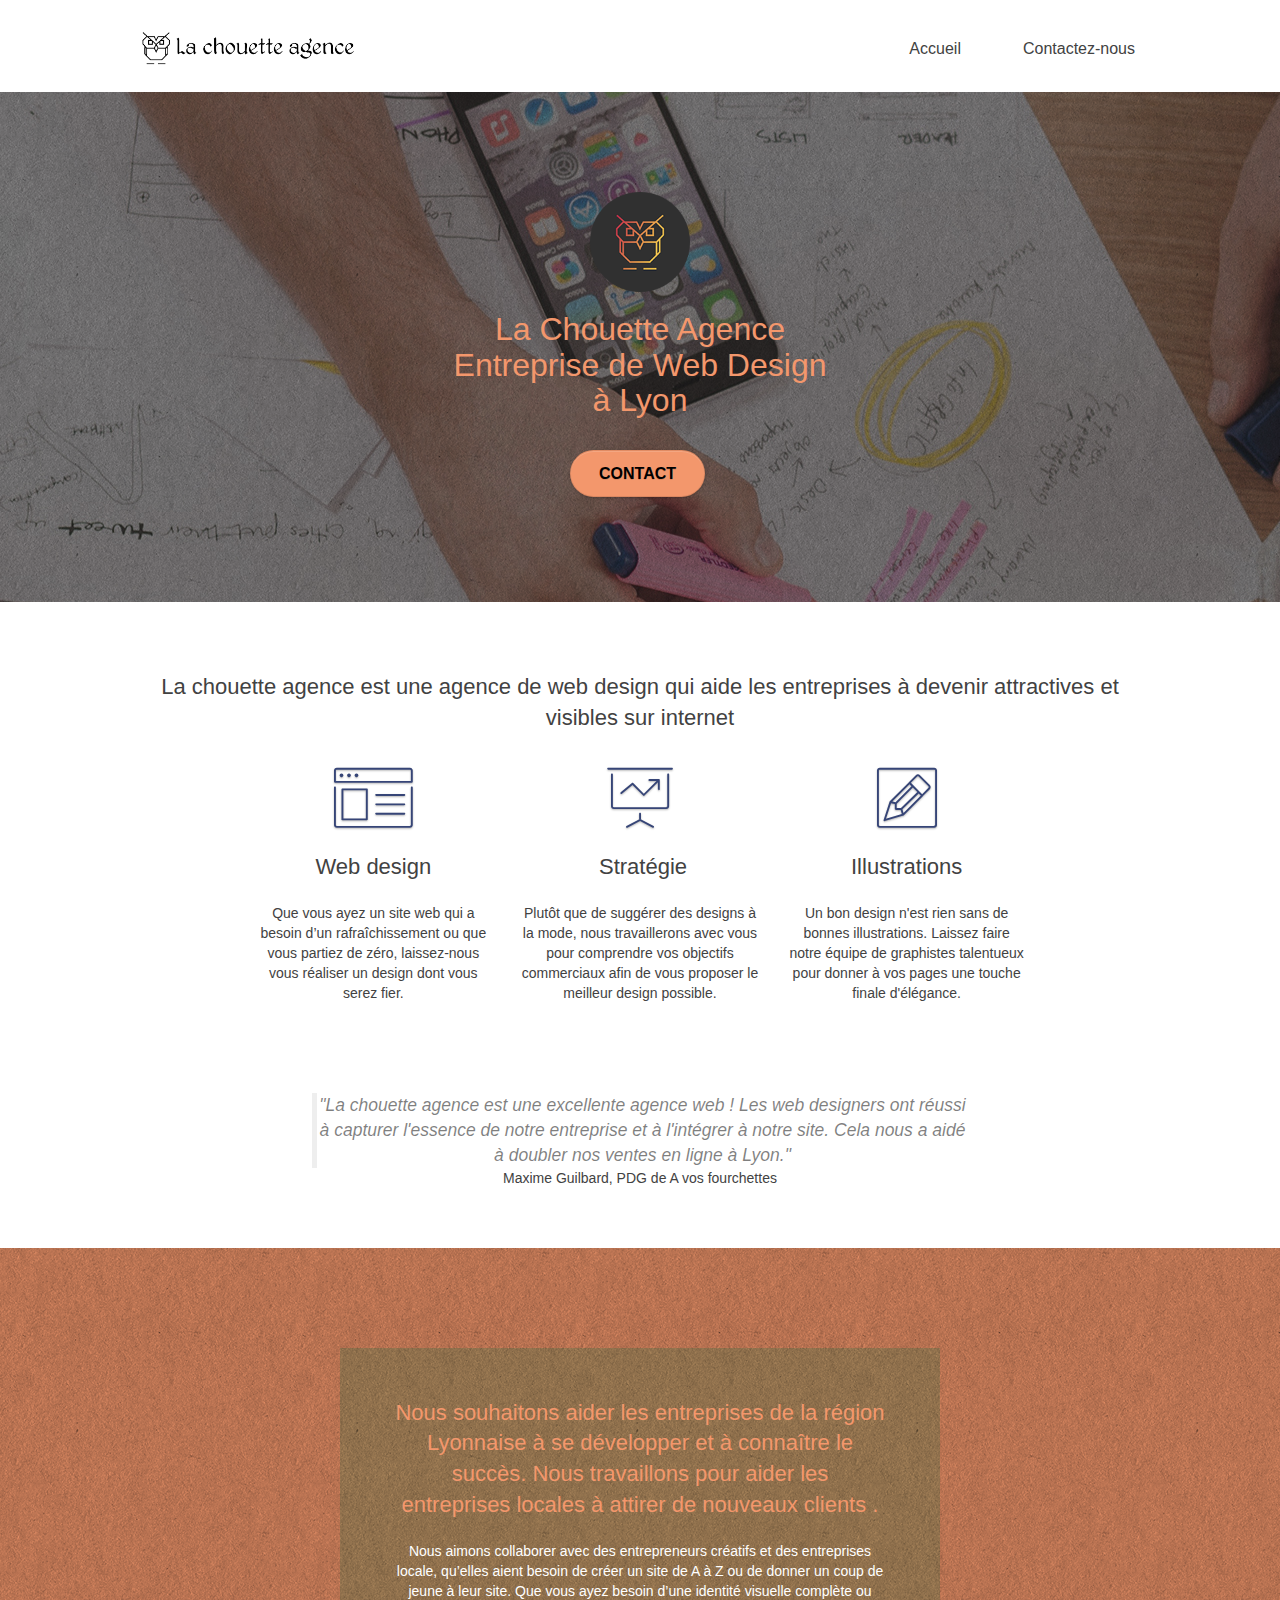
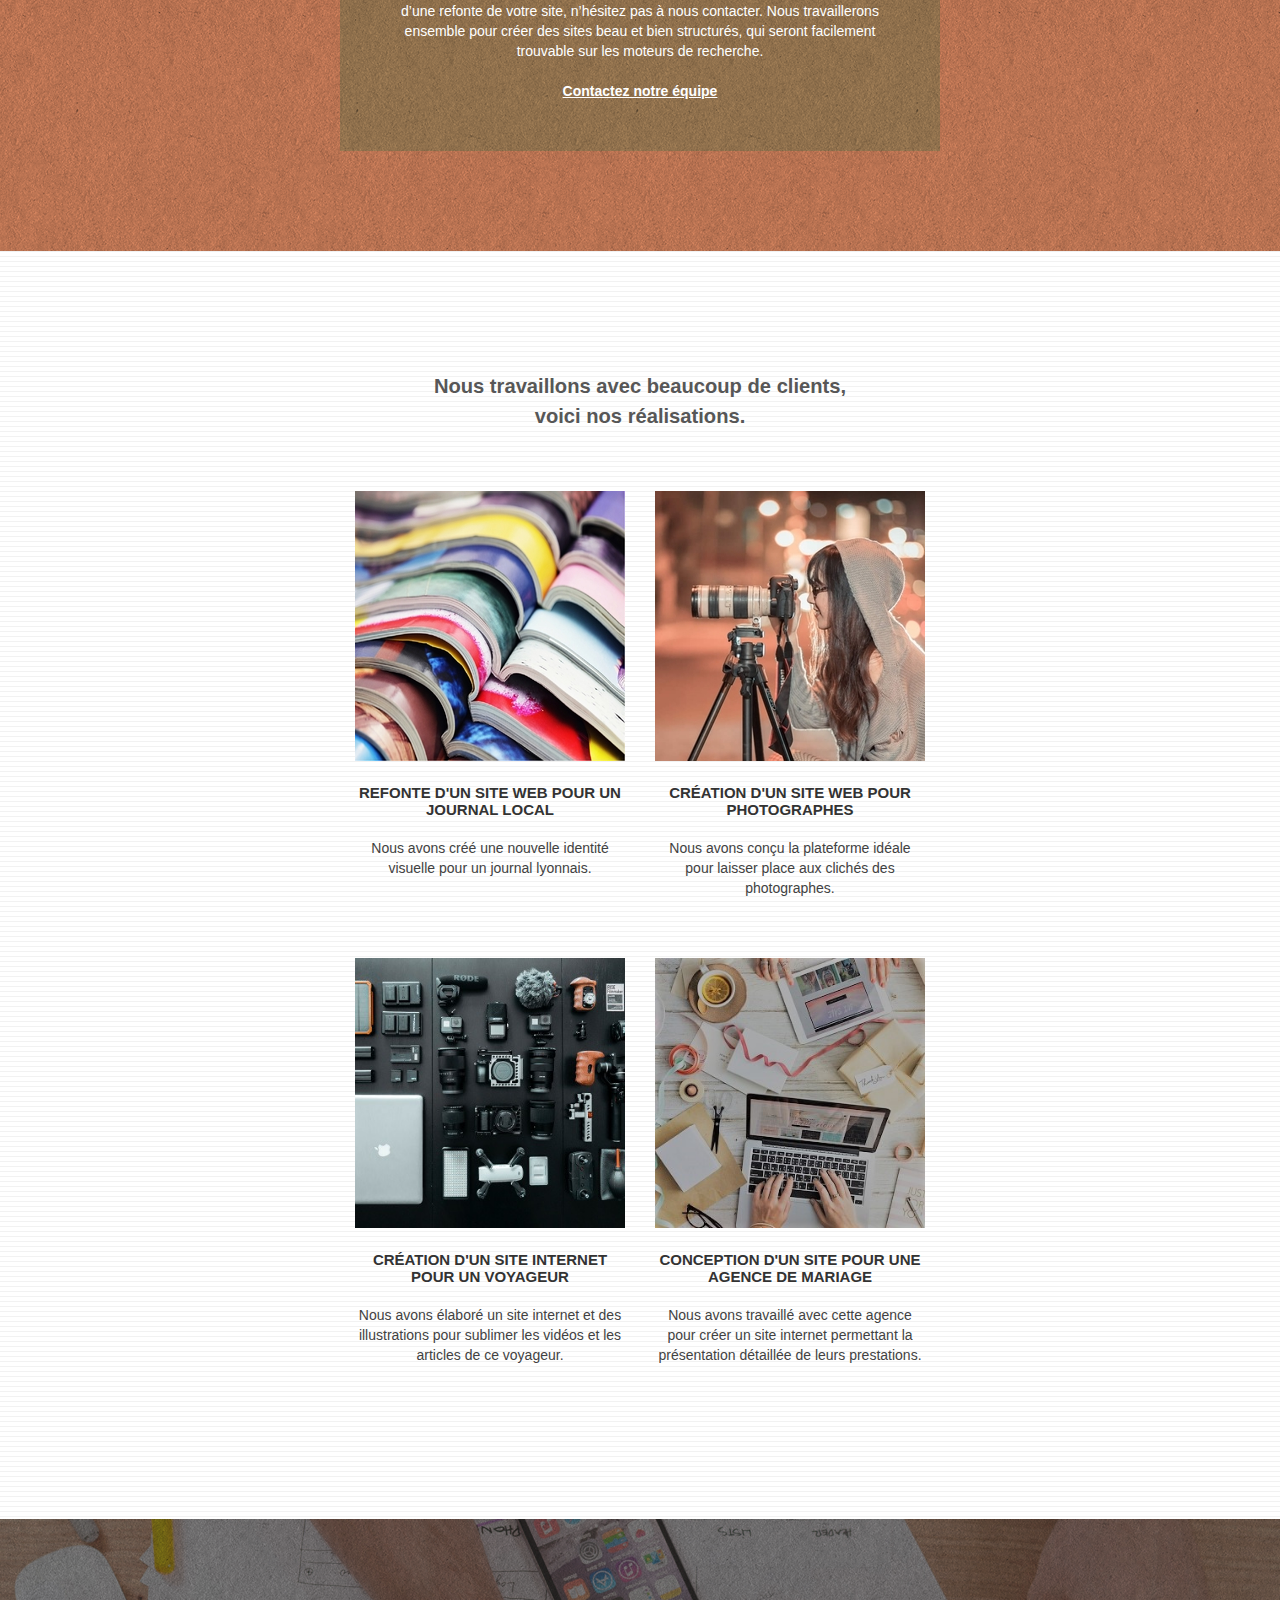
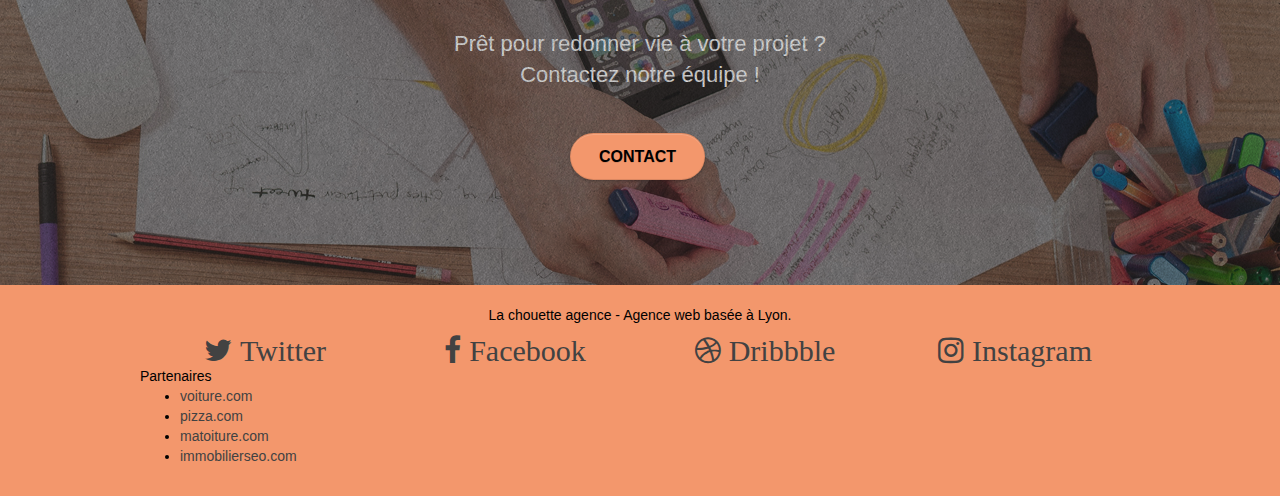
==== commit 0d07296f: "modif 08/12/20" ====
--- a/index.html
+++ b/index.html
@@ -11,7 +11,10 @@
       content="width=device-width, initial-scale=1.0, viewport-fit=cover"
     />
     <link rel="shortcut icon" type="image/png" href="favicon.jpg" />
-
+    <meta
+      name="google-site-verification"
+      content="googlebb49448b984867c4.html"
+    />
     <link rel="stylesheet" type="text/css" href="./css/bootstrap.css" />
     <link rel="stylesheet" type="text/css" href="style.css" />
     <link rel="stylesheet" type="text/css" href="./css/font-awesome.css" />
--- a/style.css
+++ b/style.css
@@ -11,6 +11,9 @@
   transition: all 0.3s ease-in-out;
   outline: none !important;
 }
+a {
+  text-decoration: none;
+}
 a:hover {
   text-decoration: none;
   cursor: pointer;
@@ -24,7 +27,7 @@
   background: #fff url(img/pageload-spinner.gif) no-repeat center center;
 }
 .bloc {
-  width: 100%;
+  /*width: 100%;*/
   clear: both;
   background: 50% 50% no-repeat;
   padding: 0 50px;
@@ -276,7 +279,9 @@
 .nav > li {
   float: left;
   margin-top: 4px;
+  margin-left: 2em;
   font-size: 16px;
+  list-style: none;
 }
 .navbar-nav .open .dropdown-menu > li > a {
   text-align: inherit;
@@ -313,6 +318,10 @@
   font-size: 1.44em;
   line-height: 1.5em;
   color: #575757 !important;
+}
+#h1_page2,
+#p_page2 {
+  color: black !important;
 }
 @media (min-width: 768px) {
   .site-navigation {
@@ -415,7 +424,11 @@
     inset 0 1px 0 0 rgba(255, 255, 255, 0.15);
 }
 .icon-md {
+  color: #424242 !important;
   font-size: 30px !important;
+}
+.icon-md:hover {
+  opacity: 0.8;
 }
 .icon-lg {
   font-size: 60px !important;
@@ -444,10 +457,10 @@
 .scrollToTop {
   width: 40px;
   height: 40px;
-  position: fixed;
-  bottom: 20px;
-  right: 20px;
-  opacity: 0;
+  position: absolute;
+  bottom: -210px;
+  right: 10px;
+  opacity: 1;
   z-index: 500;
   transition: all 0.3s ease-in-out;
 }
@@ -566,7 +579,7 @@
 a {
   font-family: "helvetica";
   font-weight: 400;
-  color: #575757 !important;
+  color: #424242 !important;
 }
 .container {
   max-width: 1000px;
@@ -587,7 +600,7 @@
   margin: auto auto auto auto;
 }
 p {
-  font-size: 11px;
+  font-size: 14px;
 }
 .tight-width-whitespace {
   max-width: 600px;
@@ -606,7 +619,6 @@
   font-weight: 700;
 }
 .social {
-  max-width: 400px;
   margin: auto auto auto auto;
 }
 h2 {
@@ -637,6 +649,9 @@
 .white {
   color: #ffffff !important;
 }
+.black {
+  color: #000000 !important;
+}
 .portfolio-thumb {
   margin-bottom: 24px;
 }
@@ -669,7 +684,7 @@
 }
 .btn-atomic-tangerine {
   background: #f3976c;
-  color: #ffffff !important;
+  color: #000000 !important;
 }
 .btn-atomic-tangerine:hover {
   background: #c27956 !important;
@@ -716,6 +731,7 @@
     padding-right: 0;
   }
 }
+
 @media (max-width: 992px) and (min-width: 768px) {
   .navbar .nav {
     max-width: 80%;
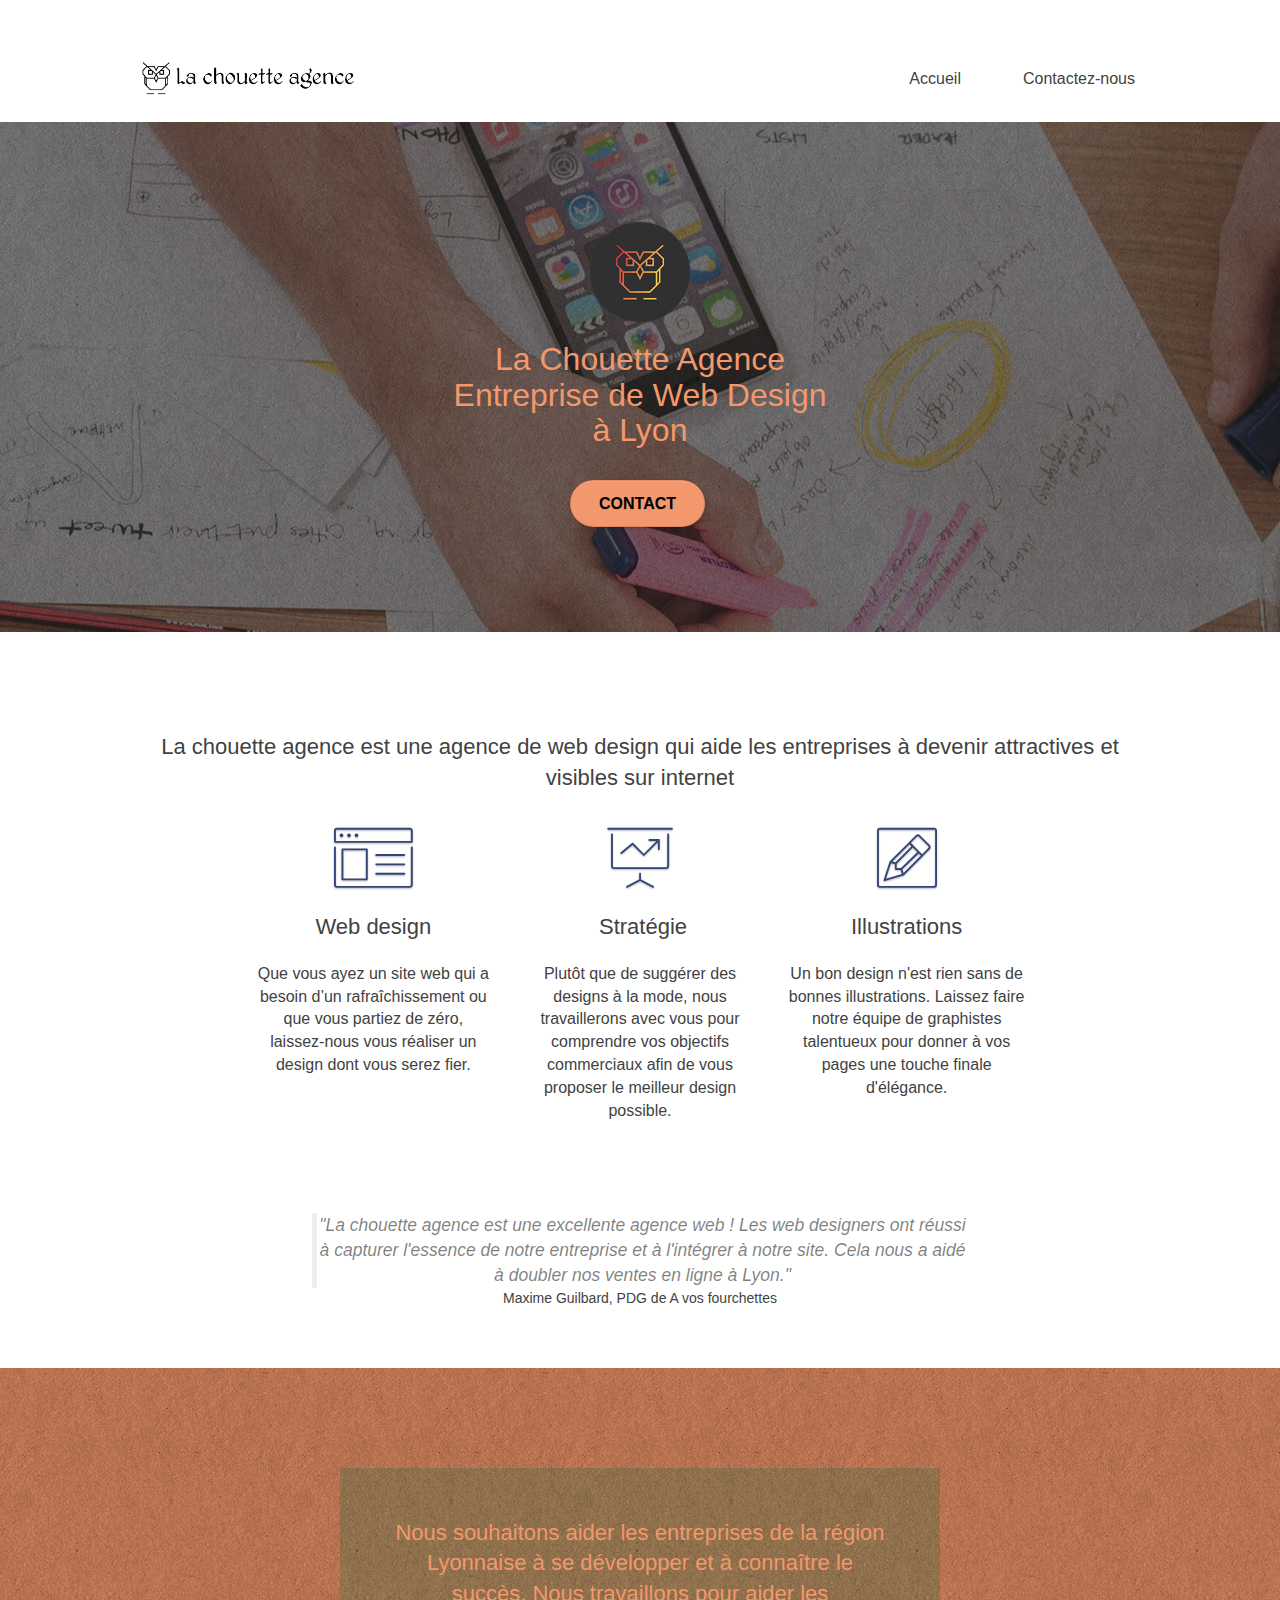
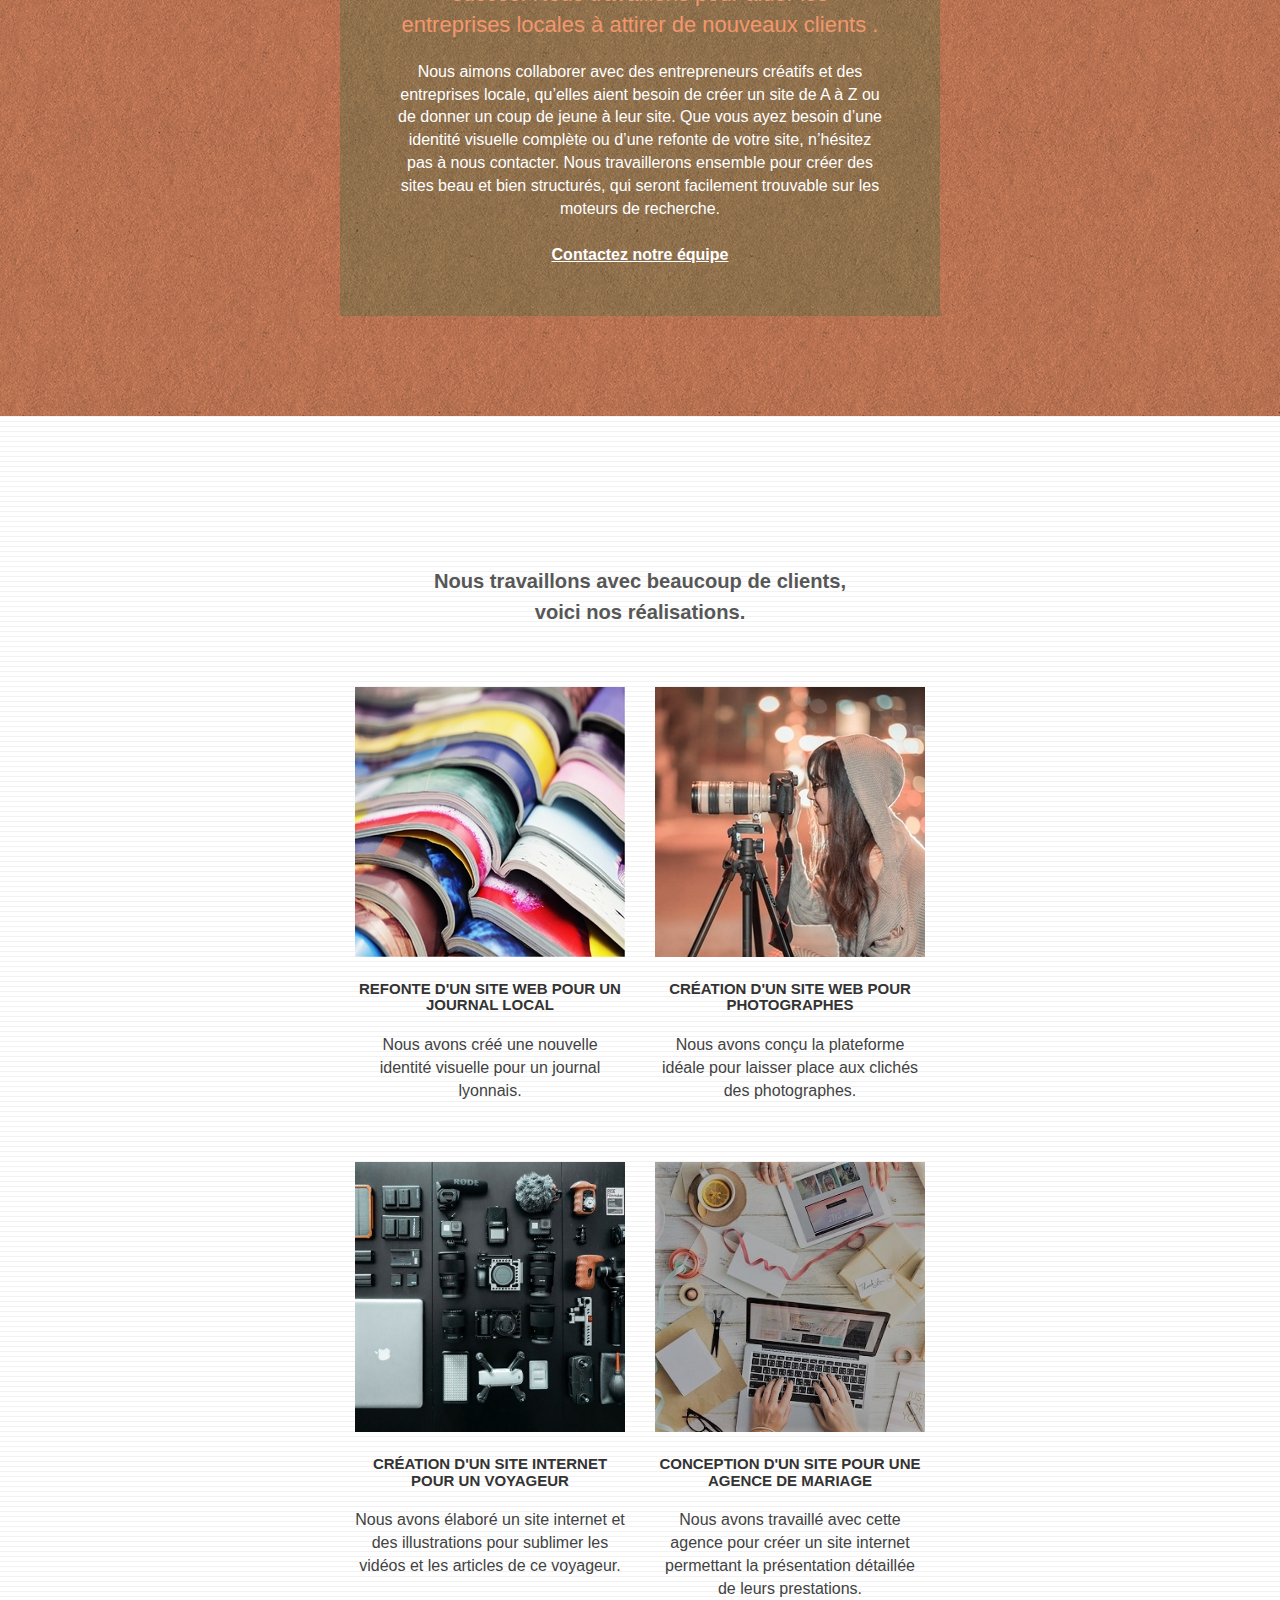
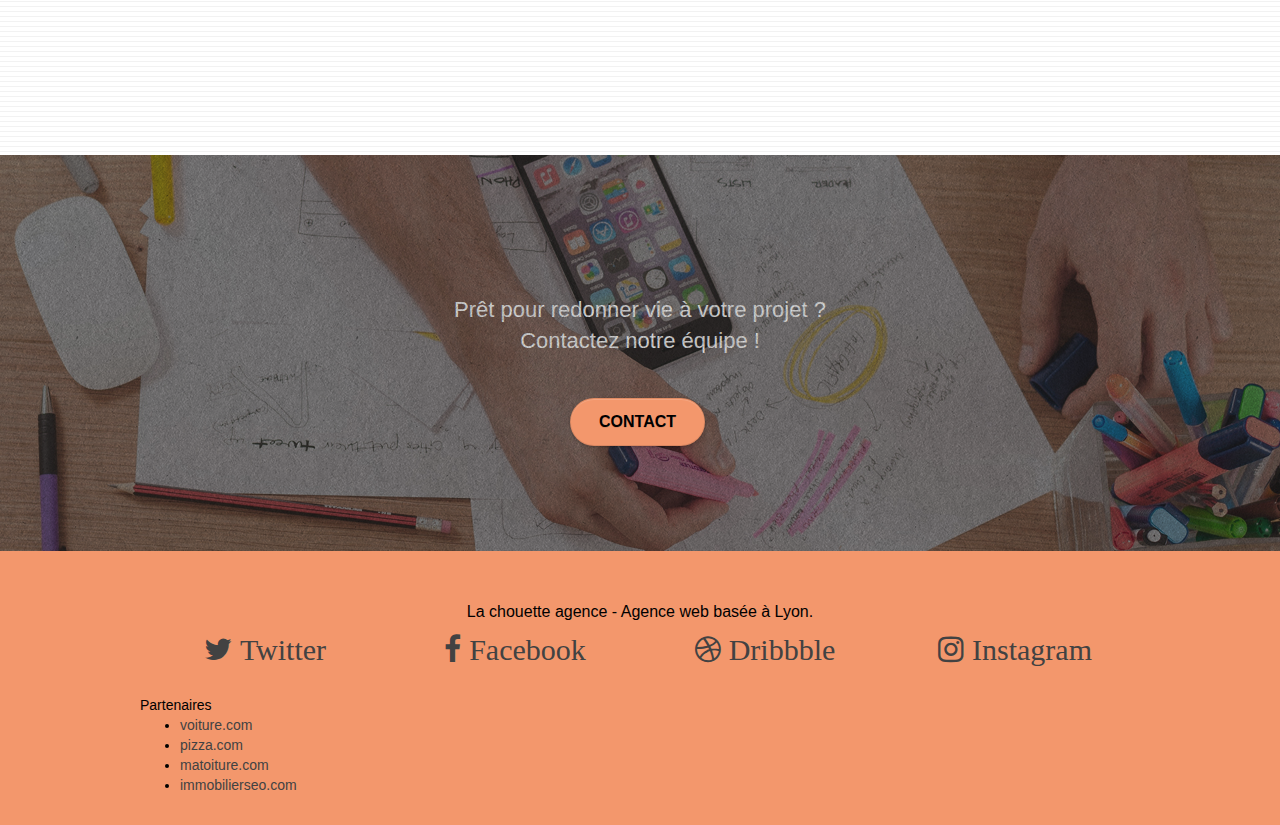
==== commit e2aee5b3: "meta google" ====
--- a/index.html
+++ b/index.html
@@ -10,11 +10,12 @@
       name="viewport"
       content="width=device-width, initial-scale=1.0, viewport-fit=cover"
     />
-    <link rel="shortcut icon" type="image/png" href="favicon.jpg" />
     <meta
       name="google-site-verification"
-      content="googlebb49448b984867c4.html"
+      content="wiOHFd-AO719l8yeYU3P8ps0o3Gc845qyFgTlCinQkM"
     />
+    <link rel="shortcut icon" type="image/png" href="favicon.jpg" />
+
     <link rel="stylesheet" type="text/css" href="./css/bootstrap.css" />
     <link rel="stylesheet" type="text/css" href="style.css" />
     <link rel="stylesheet" type="text/css" href="./css/font-awesome.css" />
--- a/style.css
+++ b/style.css
@@ -408,7 +408,7 @@
 .btn-d:hover,
 .btn-d:focus {
   color: #fff;
-  background: rgba(0, 0, 0, 0.3);
+  background: #f3976c;
 }
 button {
   outline: none !important;
@@ -455,14 +455,14 @@
   box-shadow: none;
 }
 .scrollToTop {
-  width: 40px;
-  height: 40px;
   position: absolute;
-  bottom: -210px;
+  bottom: -340px;
   right: 10px;
   opacity: 1;
   z-index: 500;
   transition: all 0.3s ease-in-out;
+  display: flex;
+  flex-direction: column;
 }
 .scrollToTop span {
   margin-top: 6px;
@@ -585,7 +585,7 @@
   max-width: 1000px;
 }
 .hero-bloc-text {
-  font-size: 38px;
+  font-size: 45px;
 }
 .hero-bloc-text-sub {
   font-size: 36px;
@@ -600,7 +600,7 @@
   margin: auto auto auto auto;
 }
 p {
-  font-size: 14px;
+  font-size: 16px;
 }
 .tight-width-whitespace {
   max-width: 600px;
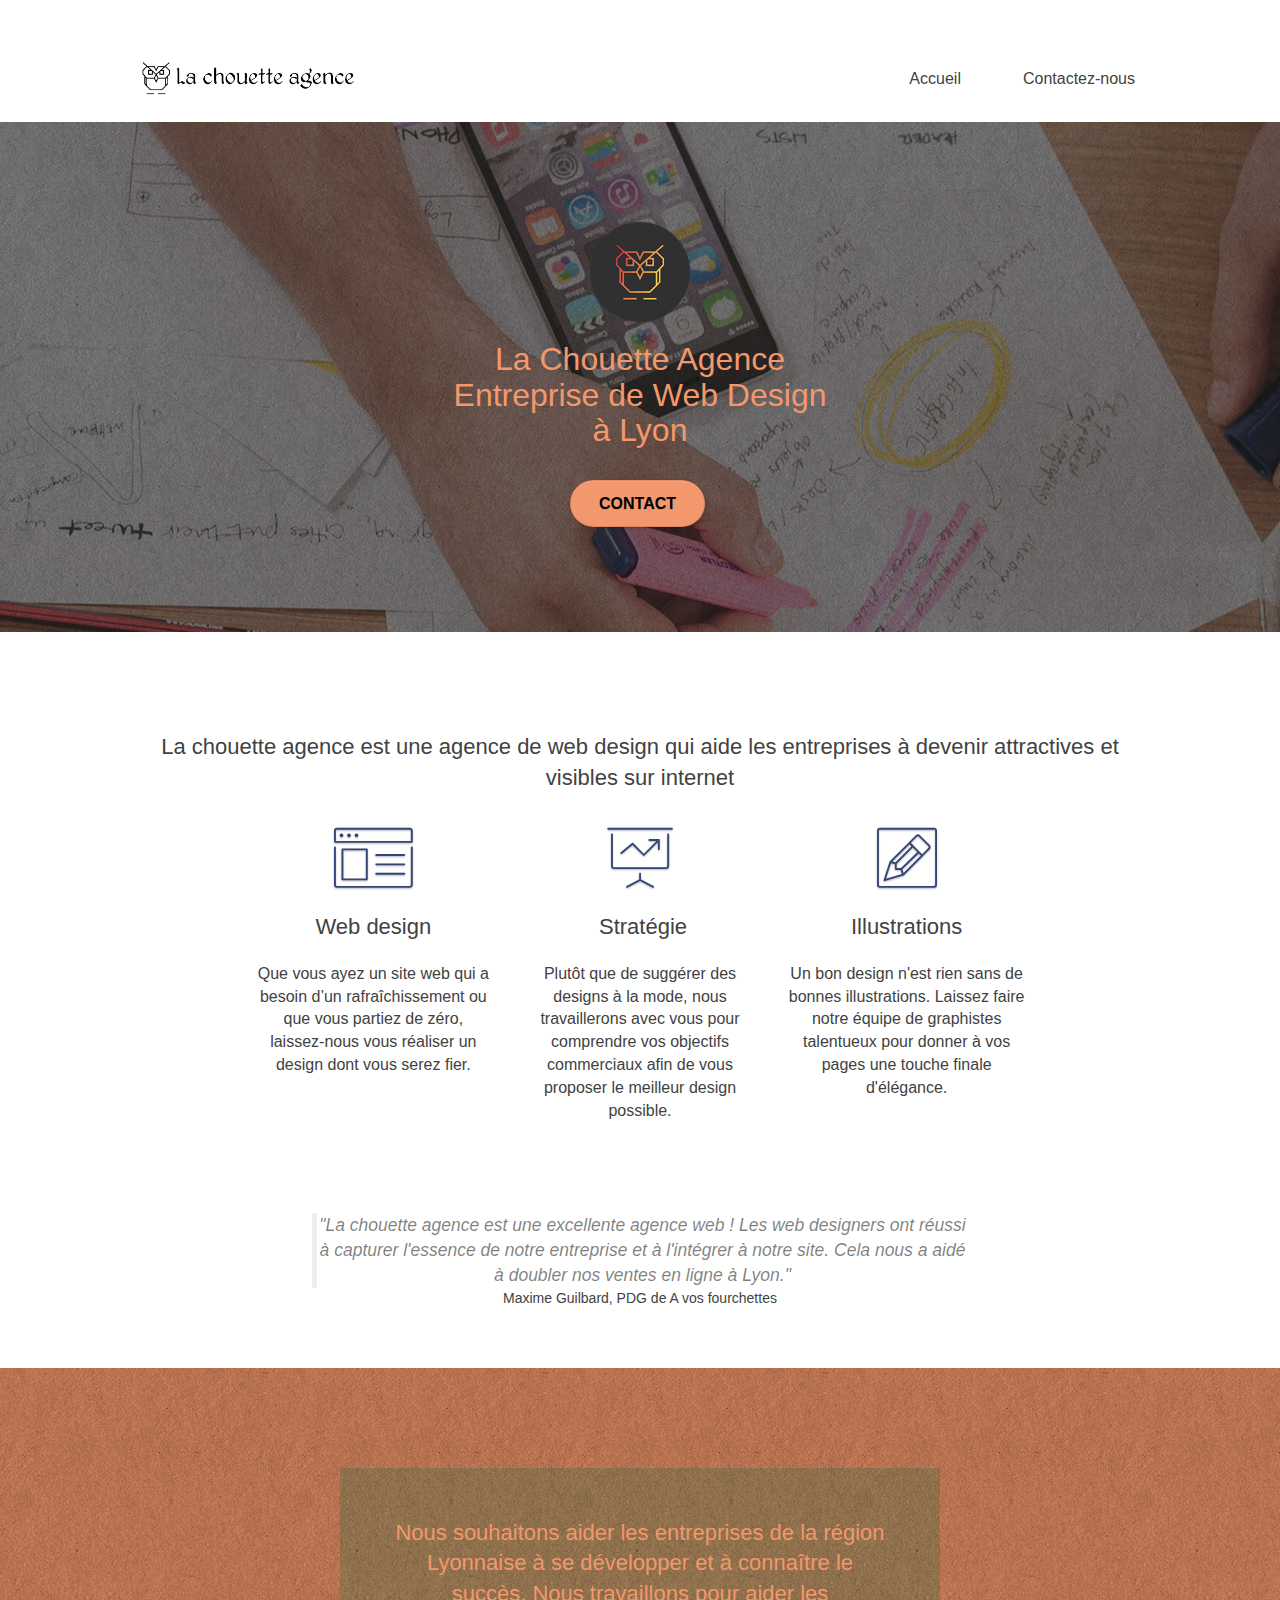
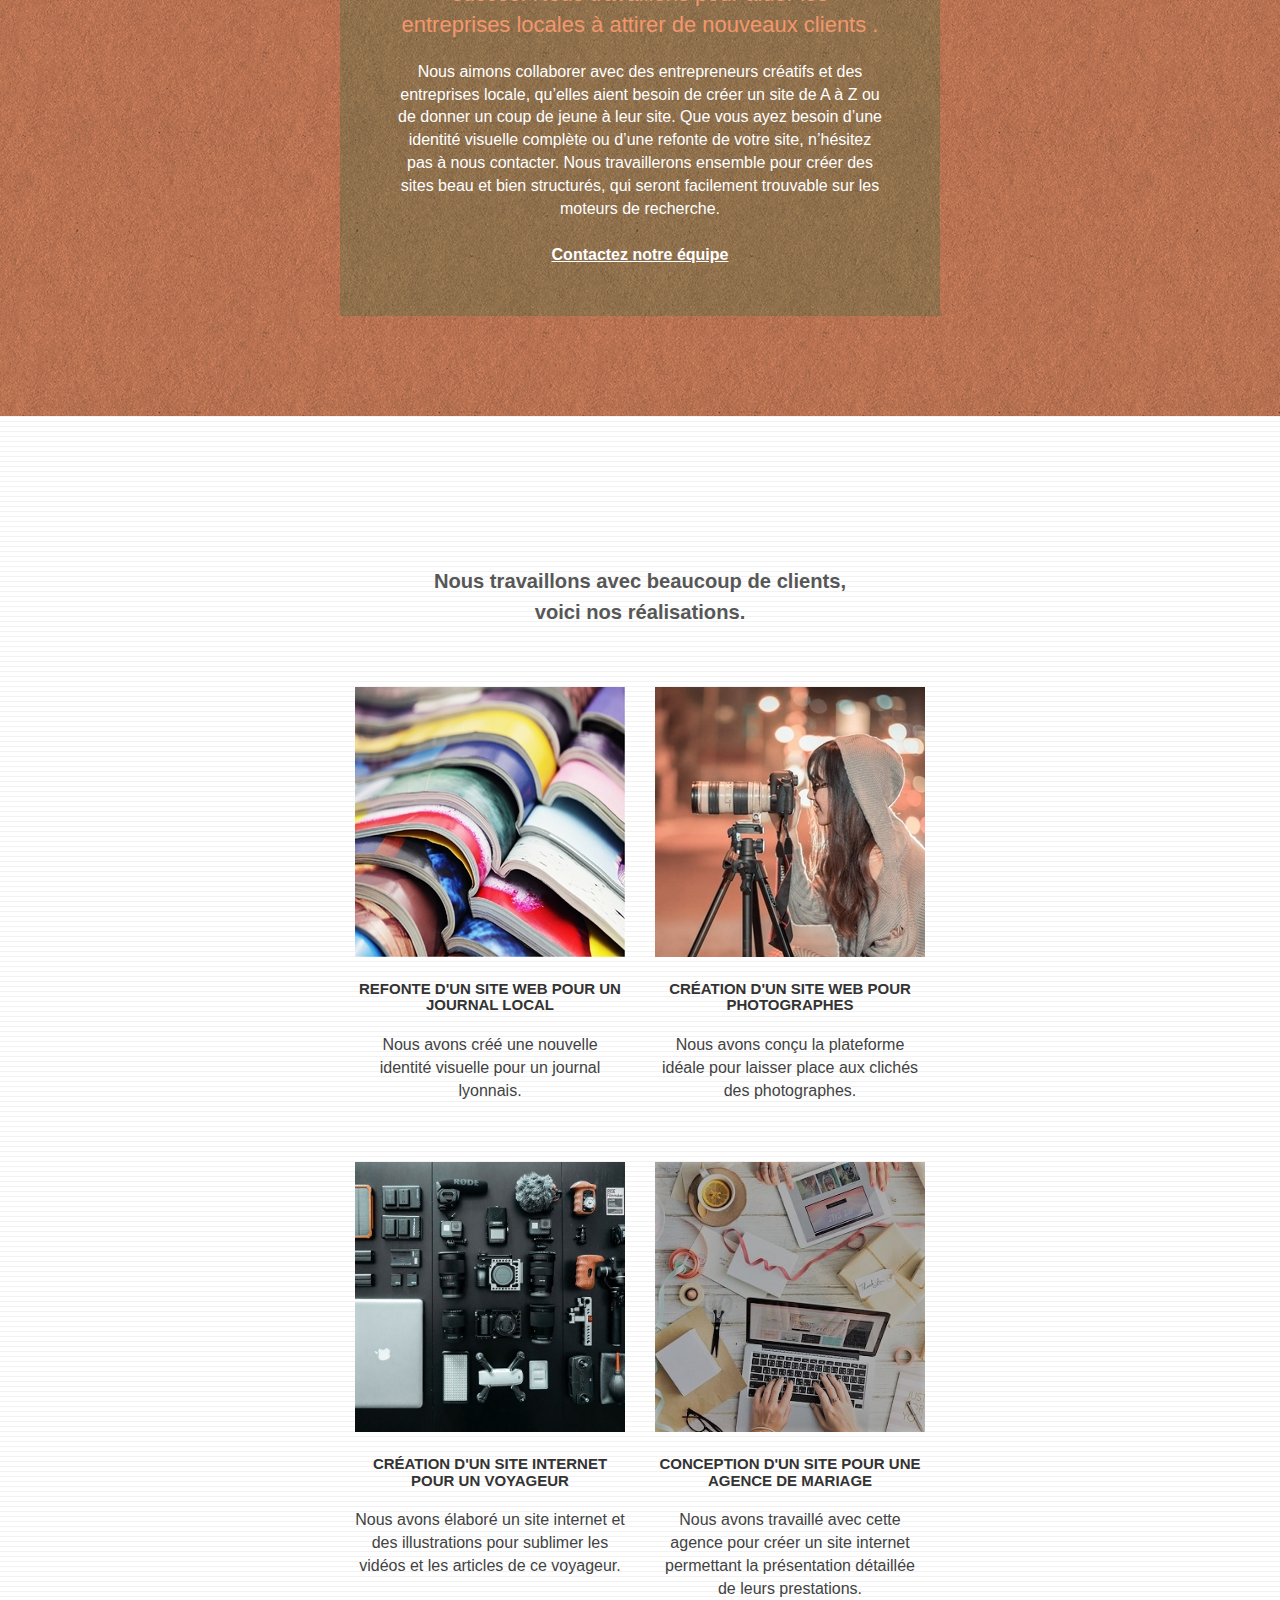
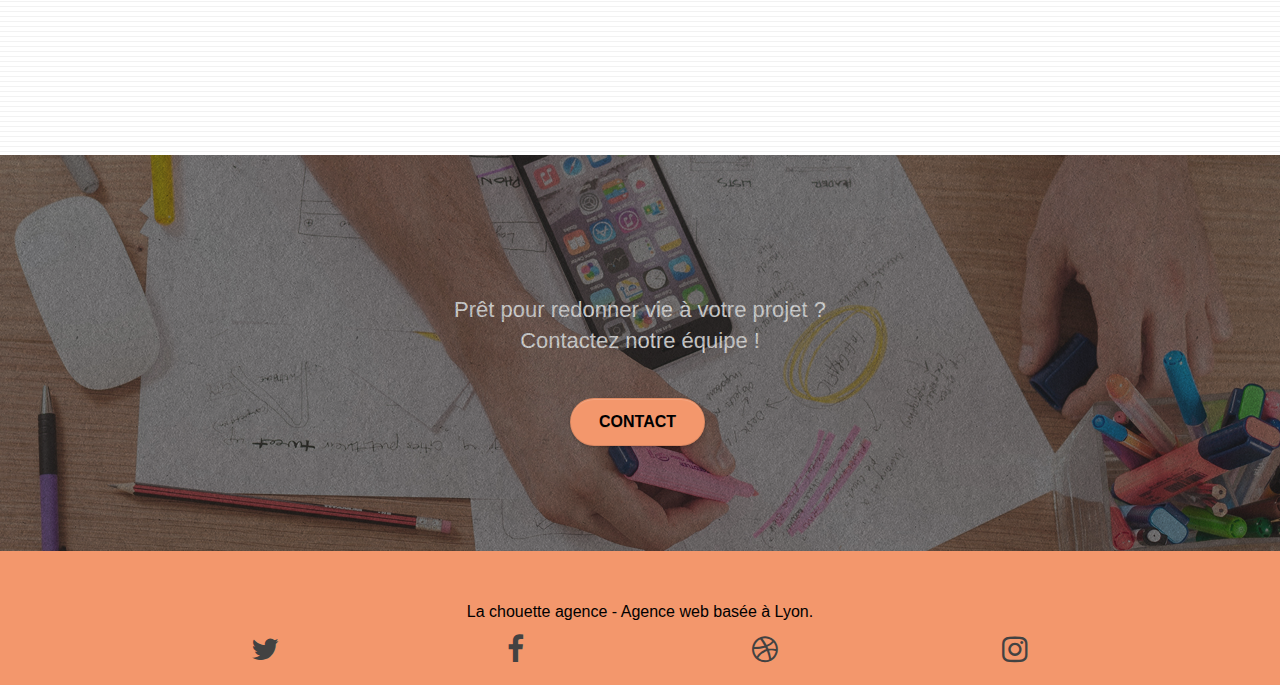
==== commit d4c3dbf0: "modif 08/12/20" ====
--- a/index.html
+++ b/index.html
@@ -14,7 +14,7 @@
       name="google-site-verification"
       content="wiOHFd-AO719l8yeYU3P8ps0o3Gc845qyFgTlCinQkM"
     />
-    <link rel="shortcut icon" type="image/png" href="favicon.jpg" />
+    <link rel="shortcut icon" type="image/png" href="favicon.ico" />
 
     <link rel="stylesheet" type="text/css" href="./css/bootstrap.css" />
     <link rel="stylesheet" type="text/css" href="style.css" />
@@ -345,8 +345,9 @@
                       class="social"
                       href="https://twitter.com/?lang=fr"
                       target="blank"
-                      ><span class="fa fa-twitter icon-md"> Twitter</span></a
-                    >
+                      aria-label="Twitter"
+                      ><span class="fa fa-twitter icon-md"></span
+                    ></a>
                   </div>
                 </div>
                 <div class="col-sm-3">
@@ -355,8 +356,9 @@
                       class="social"
                       href="https://fr-fr.facebook.com/"
                       target="blank"
-                      ><span class="fa fa-facebook icon-md"> Facebook</span></a
-                    >
+                      aria-label="Facebook"
+                      ><span class="fa fa-facebook icon-md"></span
+                    ></a>
                   </div>
                 </div>
                 <div class="col-sm-3">
@@ -365,8 +367,9 @@
                       class="social"
                       href="https://dribbble.com/"
                       target="blank"
+                      aria-label="Dribbble"
                     >
-                      <span class="fa fa-dribbble icon-md"> Dribbble</span>
+                      <span class="fa fa-dribbble icon-md"></span>
                     </a>
                   </div>
                 </div>
@@ -376,22 +379,10 @@
                       class="social"
                       href="https://www.instagram.com/?hl=fr"
                       target="blank"
-                      ><span class="fa fa-instagram icon-md">
-                        Instagram</span
-                      ></a
-                    >
+                      aria-label="Instagram"
+                      ><span class="fa fa-instagram icon-md"></span
+                    ></a>
                   </div>
-                </div>
-              </div>
-              <div class="row">
-                <div class="col-sm-4">
-                  Partenaires
-                  <ul>
-                    <li><a href="voiture.com">voiture.com</a></li>
-                    <li><a href="pizza.com">pizza.com</a></li>
-                    <li><a href="matoiture.com">matoiture.com</a></li>
-                    <li><a href="immobilierseo.com">immobilierseo.com</a></li>
-                  </ul>
                 </div>
               </div>
             </div>
@@ -404,7 +395,7 @@
     <script src="./js/jquery-2.1.0.js"></script>
     <script src="./js/bootstrap.js"></script>
     <script src="./js/blocs.js"></script>
-    <script src="./js/jquery.touchSwipe.js" defer></script>
+    <script src="./js/jquery.touchSwipe.js"></script>
     <script src="./js/gmaps.js"></script>
   </body>
 </html>
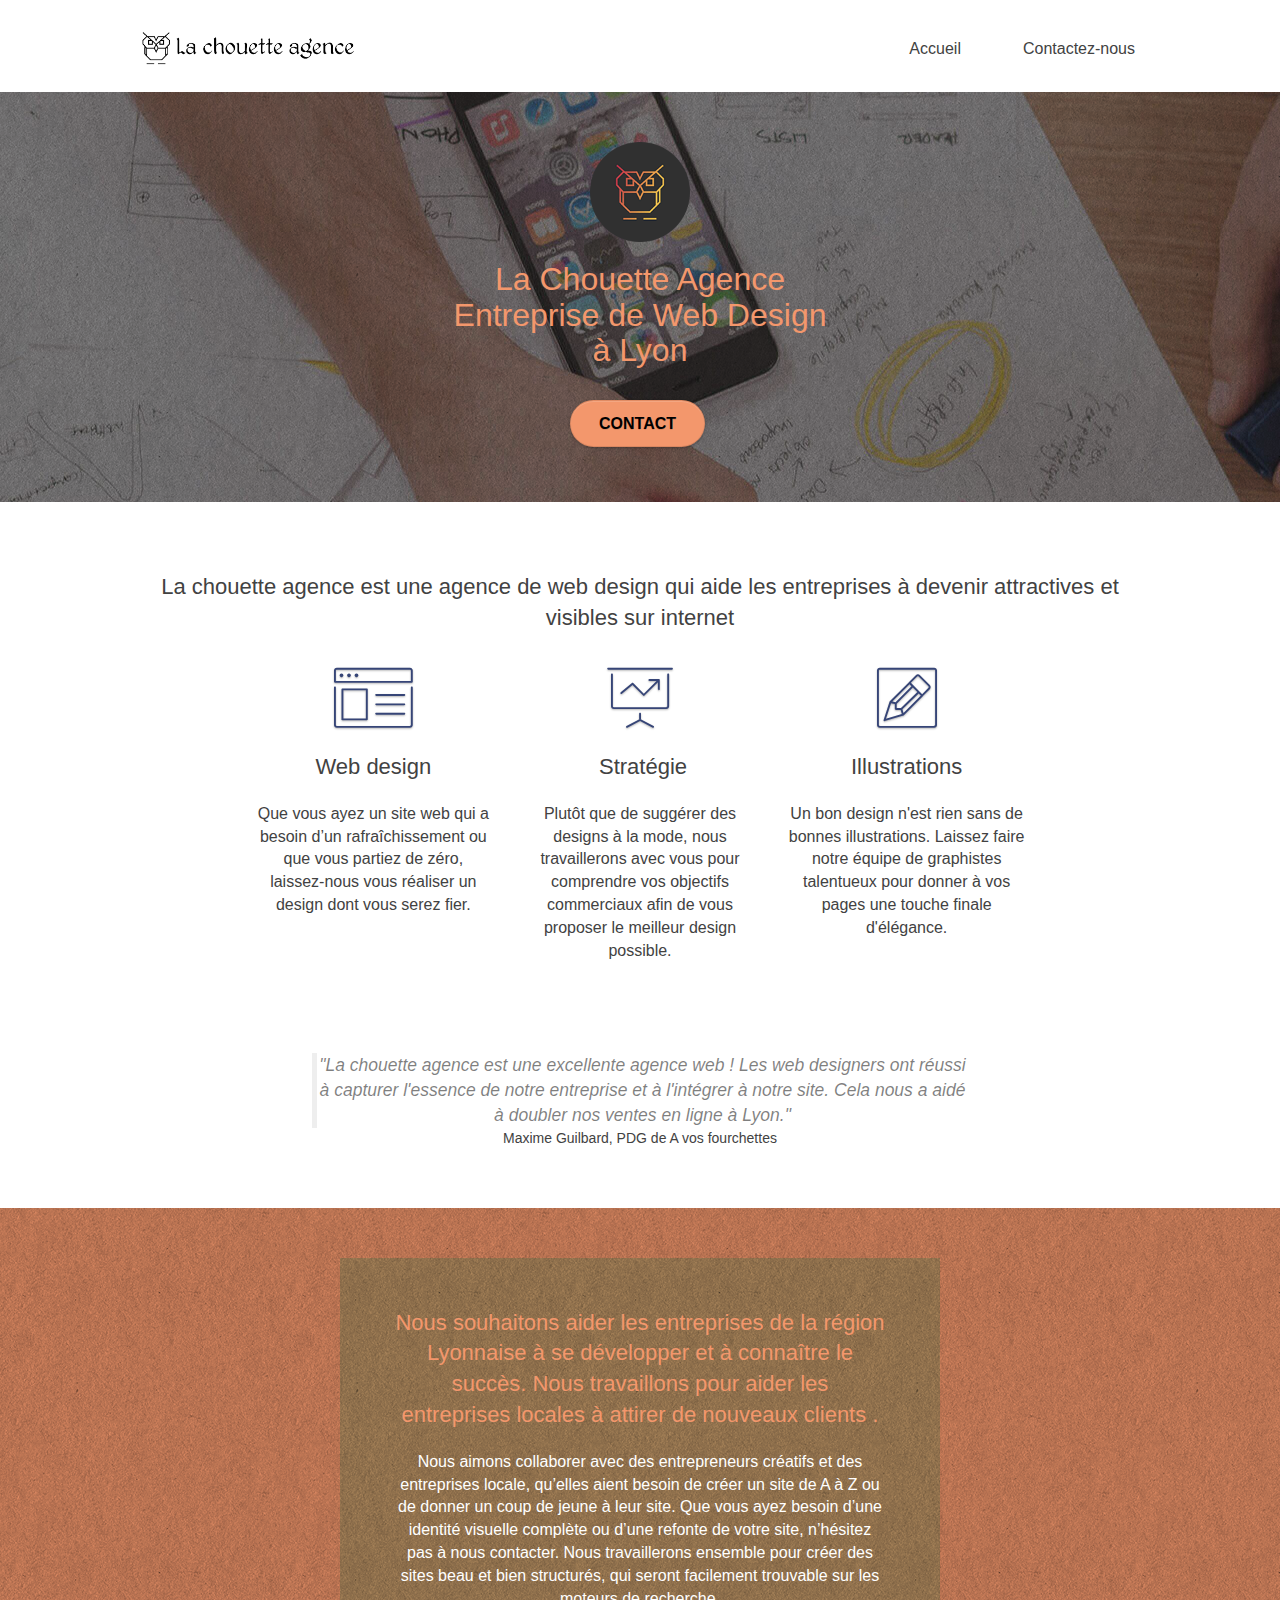
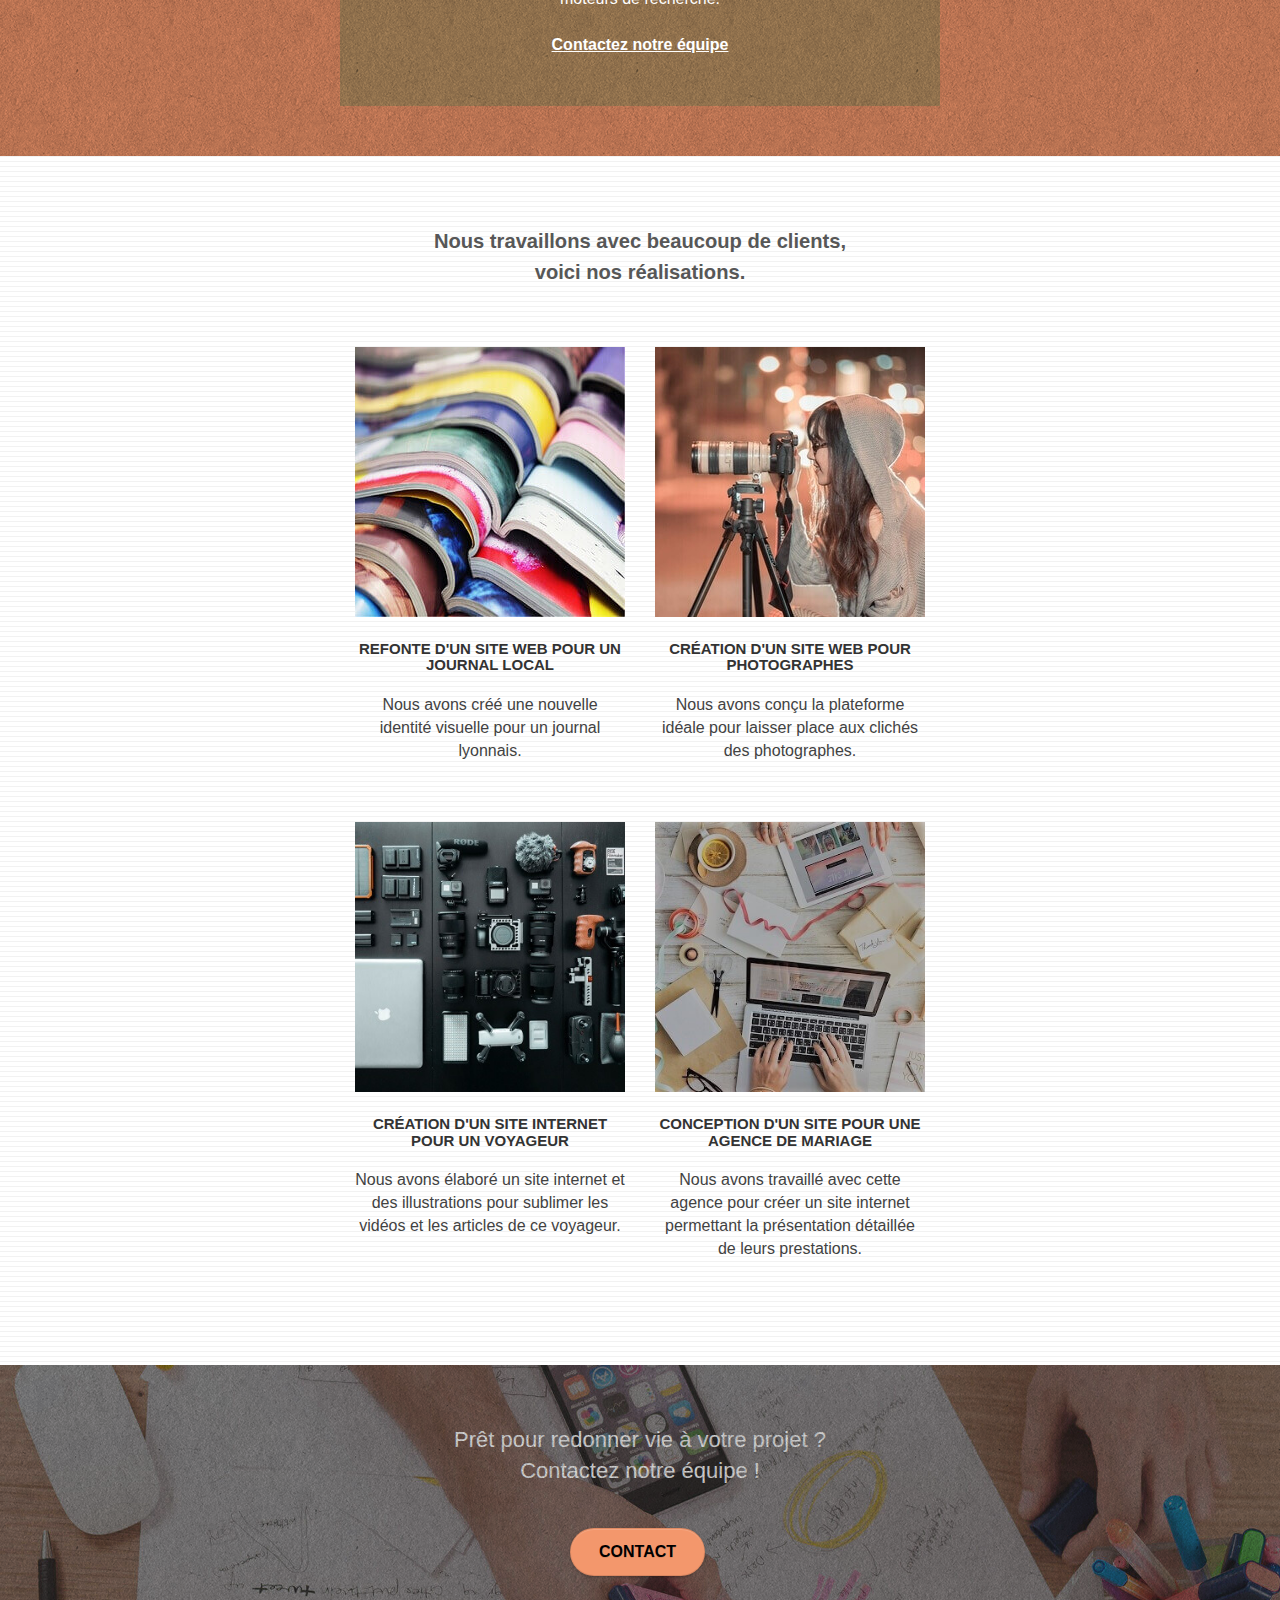
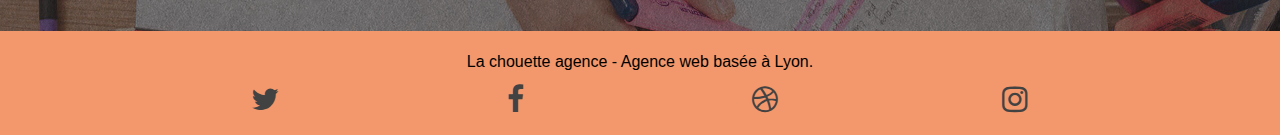
==== commit 1c24a651: "correction br" ====
--- a/index.html
+++ b/index.html
@@ -84,8 +84,8 @@
                 alt="logo de la chouette agence"
               />
               <h1 class="text-center hero-bloc-text tc-white">
-                La Chouette Agence <br />
-                Entreprise de Web Design <br />
+                La Chouette Agence <br>
+                Entreprise de Web Design <br>
                 à Lyon
               </h1>
               <div class="text-center">
@@ -137,7 +137,7 @@
               <p class="text-center">
                 Plutôt que de suggérer des designs à la mode, nous travaillerons
                 avec vous pour comprendre vos objectifs commerciaux afin de vous
-                proposer le meilleur design possible.<br />
+                proposer le meilleur design possible.<br>
               </p>
             </div>
             <div class="col-sm-4">
@@ -182,7 +182,7 @@
               <h2 class="mg-md text-center tc-white">
                 Nous souhaitons aider les entreprises de la région Lyonnaise à
                 se développer et à connaître le succès. Nous travaillons pour
-                aider les entreprises locales à attirer de nouveaux clients .<br />
+                aider les entreprises locales à attirer de nouveaux clients .<br>
               </h2>
               <p class="text-center white">
                 Nous aimons collaborer avec des entrepreneurs créatifs et des
@@ -192,11 +192,11 @@
                 votre site, n’hésitez pas à nous contacter. Nous travaillerons
                 ensemble pour créer des sites beau et bien structurés, qui
                 seront facilement trouvable sur les moteurs de recherche.
-                <br /><br /><a
+                <br><br><a
                   class="ltc-white bold-link"
                   href="index_contact.html"
                   >Contactez notre équipe</a
-                ><br />
+                ><br>
               </p>
             </div>
           </div>
@@ -213,7 +213,7 @@
           <div class="row">
             <div class="col-sm-12 text-center">
               <h3 class="h3-text">
-                Nous travaillons avec beaucoup de clients,<br />
+                Nous travaillons avec beaucoup de clients,<br>
                 voici nos réalisations.
               </h3>
             </div>
@@ -315,7 +315,7 @@
         <div class="container bloc-lg">
           <div class="row">
             <h2 class="mg-md text-center white">
-              Prêt pour redonner vie à votre projet ?<br />Contactez notre
+              Prêt pour redonner vie à votre projet ?<br>Contactez notre
               équipe !
             </h2>
             <div class="col-sm-12 text-center">
@@ -336,7 +336,7 @@
           <div class="row">
             <div class="col-sm-12">
               <p class="text-center black">
-                La chouette agence - Agence web basée à Lyon.<br />
+                La chouette agence - Agence web basée à Lyon.<br>
               </p>
               <div class="row row-no-gutters social">
                 <div class="col-sm-3">
--- a/style.css
+++ b/style.css
@@ -18,6 +18,10 @@
   text-decoration: none;
   cursor: pointer;
 }
+a:focus,
+button:focus {
+  border: black 2px dashed;
+}
 #page-loading-blocs-notifaction {
   position: fixed;
   top: 0;
@@ -27,7 +31,7 @@
   background: #fff url(img/pageload-spinner.gif) no-repeat center center;
 }
 .bloc {
-  /*width: 100%;*/
+  width: 100%;
   clear: both;
   background: 50% 50% no-repeat;
   padding: 0 50px;
@@ -42,7 +46,7 @@
   padding-right: 0;
 }
 .bloc-lg {
-  padding: 100px 50px;
+  padding: 50px 50px;
 }
 .bloc-md {
   padding: 50px;
@@ -455,14 +459,11 @@
   box-shadow: none;
 }
 .scrollToTop {
-  position: absolute;
-  bottom: -340px;
-  right: 10px;
   opacity: 1;
   z-index: 500;
   transition: all 0.3s ease-in-out;
-  display: flex;
-  flex-direction: column;
+  width: 40px;
+  float: right;
 }
 .scrollToTop span {
   margin-top: 6px;
@@ -716,7 +717,7 @@
   background-image: url(img/la-chouette-agence-banniere.jpg);
 }
 .bg-presentation {
-  background-image: url(img/image-de-presentation.bmp);
+  background-image: url(img/image-de-presentation.jpg);
 }
 @media (max-width: 1024px) {
   .bloc {
@@ -740,12 +741,12 @@
     max-width: 100%;
   }
 }
-@media only screen and (min-device-width: 768px) and (max-device-width: 1024px) and (orientation: landscape) {
+@media only screen and (min-width: 768px) and (max-width: 1024px) and (orientation: landscape) {
   .b-parallax {
     background-attachment: scroll;
   }
 }
-@media only screen and (min-device-width: 1024px) and (max-device-width: 1366px) and (-webkit-min-device-pixel-ratio: 1.5) {
+@media only screen and (min-width: 1024px) and (max-width: 1366px) and (-webkit-min-device-pixel-ratio: 1.5) {
   .b-parallax {
     background-attachment: scroll;
   }
@@ -762,10 +763,6 @@
     overflow-x: hidden;
     position: relative;
   }
-  .bloc {
-    padding-left: constant(safe-area-inset-left);
-    padding-right: constant(safe-area-inset-right);
-  }
   .bloc-group,
   .bloc-group .bloc {
     display: block;
@@ -774,8 +771,6 @@
   .bloc-fill-screen .fill-bloc-top-edge,
   .bloc-fill-screen .fill-bloc-bottom-edge {
     padding: 0 20px;
-    padding-left: constant(safe-area-inset-left);
-    padding-right: constant(safe-area-inset-right);
   }
 }
 @media (max-width: 767px) {
@@ -915,6 +910,20 @@
     width: 180px;
     height: 320px;
   }
+  .hero-bloc-text {
+    font-size: 35px;
+  }
+  .contact {
+    text-align: center;
+  }
+  .social {
+    display: flex;
+    justify-content: space-around;
+  }
+  img {
+    margin-left: auto;
+    margin-right: auto;
+  }
 }
 @media (max-width: 400px) {
   .bloc {
--- a/css/et-line.css
+++ b/css/et-line.css
@@ -1,9 +1,12 @@
 @font-face {
-    font-family: et-line;
-    src: url(../fonts/et-line.eot);
-    src: url(../fonts/et-line.eot?#iefix) format('embedded-opentype'), url(../fonts/et-line.woff) format('woff'), url(../fonts/et-line.ttf) format('truetype'), url(../fonts/et-line.svg#et-line) format('svg');
-    font-weight: 400;
-    font-style: normal
+  font-family: et-line;
+  src: url(../fonts/et-line.eot);
+  src: url(../fonts/et-line.eot?#iefix) format("embedded-opentype"),
+    url(../fonts/et-line.woff) format("woff"),
+    url(../fonts/et-line.ttf) format("truetype"),
+    url(../fonts/et-line.svg#et-line) format("svg");
+  font-weight: 400;
+  font-style: normal;
 }
 
 .et-icon-adjustments,
@@ -106,414 +109,413 @@
 .et-icon-video,
 .et-icon-wallet,
 .et-icon-wine {
-    font-family: et-line;
-    speak: none;
-    font-style: normal;
-    font-weight: 400;
-    font-variant: normal;
-    text-transform: none;
-    line-height: 1;
-    -webkit-font-smoothing: antialiased;
-    -moz-osx-font-smoothing: grayscale;
-    display: inline-block
+  font-family: et-line;
+  font-style: normal;
+  font-weight: 400;
+  font-variant: normal;
+  text-transform: none;
+  line-height: 1;
+  -webkit-font-smoothing: antialiased;
+  -moz-osx-font-smoothing: grayscale;
+  display: inline-block;
 }
 
 .et-icon-mobile:before {
-    content: "\e000"
+  content: "\e000";
 }
 
 .et-icon-laptop:before {
-    content: "\e001"
+  content: "\e001";
 }
 
 .et-icon-desktop:before {
-    content: "\e002"
+  content: "\e002";
 }
 
 .et-icon-tablet:before {
-    content: "\e003"
+  content: "\e003";
 }
 
 .et-icon-phone:before {
-    content: "\e004"
+  content: "\e004";
 }
 
 .et-icon-document:before {
-    content: "\e005"
+  content: "\e005";
 }
 
 .et-icon-documents:before {
-    content: "\e006"
+  content: "\e006";
 }
 
 .et-icon-search:before {
-    content: "\e007"
+  content: "\e007";
 }
 
 .et-icon-clipboard:before {
-    content: "\e008"
+  content: "\e008";
 }
 
 .et-icon-newspaper:before {
-    content: "\e009"
+  content: "\e009";
 }
 
 .et-icon-notebook:before {
-    content: "\e00a"
+  content: "\e00a";
 }
 
 .et-icon-book-open:before {
-    content: "\e00b"
+  content: "\e00b";
 }
 
 .et-icon-browser:before {
-    content: "\e00c"
+  content: "\e00c";
 }
 
 .et-icon-calendar:before {
-    content: "\e00d"
+  content: "\e00d";
 }
 
 .et-icon-presentation:before {
-    content: "\e00e"
+  content: "\e00e";
 }
 
 .et-icon-picture:before {
-    content: "\e00f"
+  content: "\e00f";
 }
 
 .et-icon-pictures:before {
-    content: "\e010"
+  content: "\e010";
 }
 
 .et-icon-video:before {
-    content: "\e011"
+  content: "\e011";
 }
 
 .et-icon-camera:before {
-    content: "\e012"
+  content: "\e012";
 }
 
 .et-icon-printer:before {
-    content: "\e013"
+  content: "\e013";
 }
 
 .et-icon-toolbox:before {
-    content: "\e014"
+  content: "\e014";
 }
 
 .et-icon-briefcase:before {
-    content: "\e015"
+  content: "\e015";
 }
 
 .et-icon-wallet:before {
-    content: "\e016"
+  content: "\e016";
 }
 
 .et-icon-gift:before {
-    content: "\e017"
+  content: "\e017";
 }
 
 .et-icon-bargraph:before {
-    content: "\e018"
+  content: "\e018";
 }
 
 .et-icon-grid:before {
-    content: "\e019"
+  content: "\e019";
 }
 
 .et-icon-expand:before {
-    content: "\e01a"
+  content: "\e01a";
 }
 
 .et-icon-focus:before {
-    content: "\e01b"
+  content: "\e01b";
 }
 
 .et-icon-edit:before {
-    content: "\e01c"
+  content: "\e01c";
 }
 
 .et-icon-adjustments:before {
-    content: "\e01d"
+  content: "\e01d";
 }
 
 .et-icon-ribbon:before {
-    content: "\e01e"
+  content: "\e01e";
 }
 
 .et-icon-hourglass:before {
-    content: "\e01f"
+  content: "\e01f";
 }
 
 .et-icon-lock:before {
-    content: "\e020"
+  content: "\e020";
 }
 
 .et-icon-megaphone:before {
-    content: "\e021"
+  content: "\e021";
 }
 
 .et-icon-shield:before {
-    content: "\e022"
+  content: "\e022";
 }
 
 .et-icon-trophy:before {
-    content: "\e023"
+  content: "\e023";
 }
 
 .et-icon-flag:before {
-    content: "\e024"
+  content: "\e024";
 }
 
 .et-icon-map:before {
-    content: "\e025"
+  content: "\e025";
 }
 
 .et-icon-puzzle:before {
-    content: "\e026"
+  content: "\e026";
 }
 
 .et-icon-basket:before {
-    content: "\e027"
+  content: "\e027";
 }
 
 .et-icon-envelope:before {
-    content: "\e028"
+  content: "\e028";
 }
 
 .et-icon-streetsign:before {
-    content: "\e029"
+  content: "\e029";
 }
 
 .et-icon-telescope:before {
-    content: "\e02a"
+  content: "\e02a";
 }
 
 .et-icon-gears:before {
-    content: "\e02b"
+  content: "\e02b";
 }
 
 .et-icon-key:before {
-    content: "\e02c"
+  content: "\e02c";
 }
 
 .et-icon-paperclip:before {
-    content: "\e02d"
+  content: "\e02d";
 }
 
 .et-icon-attachment:before {
-    content: "\e02e"
+  content: "\e02e";
 }
 
 .et-icon-pricetags:before {
-    content: "\e02f"
+  content: "\e02f";
 }
 
 .et-icon-lightbulb:before {
-    content: "\e030"
+  content: "\e030";
 }
 
 .et-icon-layers:before {
-    content: "\e031"
+  content: "\e031";
 }
 
 .et-icon-pencil:before {
-    content: "\e032"
+  content: "\e032";
 }
 
 .et-icon-tools:before {
-    content: "\e033"
+  content: "\e033";
 }
 
 .et-icon-tools-2:before {
-    content: "\e034"
+  content: "\e034";
 }
 
 .et-icon-scissors:before {
-    content: "\e035"
+  content: "\e035";
 }
 
 .et-icon-paintbrush:before {
-    content: "\e036"
+  content: "\e036";
 }
 
 .et-icon-magnifying-glass:before {
-    content: "\e037"
+  content: "\e037";
 }
 
 .et-icon-circle-compass:before {
-    content: "\e038"
+  content: "\e038";
 }
 
 .et-icon-linegraph:before {
-    content: "\e039"
+  content: "\e039";
 }
 
 .et-icon-mic:before {
-    content: "\e03a"
+  content: "\e03a";
 }
 
 .et-icon-strategy:before {
-    content: "\e03b"
+  content: "\e03b";
 }
 
 .et-icon-beaker:before {
-    content: "\e03c"
+  content: "\e03c";
 }
 
 .et-icon-caution:before {
-    content: "\e03d"
+  content: "\e03d";
 }
 
 .et-icon-recycle:before {
-    content: "\e03e"
+  content: "\e03e";
 }
 
 .et-icon-anchor:before {
-    content: "\e03f"
+  content: "\e03f";
 }
 
 .et-icon-profile-male:before {
-    content: "\e040"
+  content: "\e040";
 }
 
 .et-icon-profile-female:before {
-    content: "\e041"
+  content: "\e041";
 }
 
 .et-icon-bike:before {
-    content: "\e042"
+  content: "\e042";
 }
 
 .et-icon-wine:before {
-    content: "\e043"
+  content: "\e043";
 }
 
 .et-icon-hotairballoon:before {
-    content: "\e044"
+  content: "\e044";
 }
 
 .et-icon-globe:before {
-    content: "\e045"
+  content: "\e045";
 }
 
 .et-icon-genius:before {
-    content: "\e046"
+  content: "\e046";
 }
 
 .et-icon-map-pin:before {
-    content: "\e047"
+  content: "\e047";
 }
 
 .et-icon-dial:before {
-    content: "\e048"
+  content: "\e048";
 }
 
 .et-icon-chat:before {
-    content: "\e049"
+  content: "\e049";
 }
 
 .et-icon-heart:before {
-    content: "\e04a"
+  content: "\e04a";
 }
 
 .et-icon-cloud:before {
-    content: "\e04b"
+  content: "\e04b";
 }
 
 .et-icon-upload:before {
-    content: "\e04c"
+  content: "\e04c";
 }
 
 .et-icon-download:before {
-    content: "\e04d"
+  content: "\e04d";
 }
 
 .et-icon-target:before {
-    content: "\e04e"
+  content: "\e04e";
 }
 
 .et-icon-hazardous:before {
-    content: "\e04f"
+  content: "\e04f";
 }
 
 .et-icon-piechart:before {
-    content: "\e050"
+  content: "\e050";
 }
 
 .et-icon-speedometer:before {
-    content: "\e051"
+  content: "\e051";
 }
 
 .et-icon-global:before {
-    content: "\e052"
+  content: "\e052";
 }
 
 .et-icon-compass:before {
-    content: "\e053"
+  content: "\e053";
 }
 
 .et-icon-lifesaver:before {
-    content: "\e054"
+  content: "\e054";
 }
 
 .et-icon-clock:before {
-    content: "\e055"
+  content: "\e055";
 }
 
 .et-icon-aperture:before {
-    content: "\e056"
+  content: "\e056";
 }
 
 .et-icon-quote:before {
-    content: "\e057"
+  content: "\e057";
 }
 
 .et-icon-scope:before {
-    content: "\e058"
+  content: "\e058";
 }
 
 .et-icon-alarmclock:before {
-    content: "\e059"
+  content: "\e059";
 }
 
 .et-icon-refresh:before {
-    content: "\e05a"
+  content: "\e05a";
 }
 
 .et-icon-happy:before {
-    content: "\e05b"
+  content: "\e05b";
 }
 
 .et-icon-sad:before {
-    content: "\e05c"
+  content: "\e05c";
 }
 
 .et-icon-facebook:before {
-    content: "\e05d"
+  content: "\e05d";
 }
 
 .et-icon-twitter:before {
-    content: "\e05e"
+  content: "\e05e";
 }
 
 .et-icon-googleplus:before {
-    content: "\e05f"
+  content: "\e05f";
 }
 
 .et-icon-rss:before {
-    content: "\e060"
+  content: "\e060";
 }
 
 .et-icon-tumblr:before {
-    content: "\e061"
+  content: "\e061";
 }
 
 .et-icon-linkedin:before {
-    content: "\e062"
+  content: "\e062";
 }
 
 .et-icon-dribbble:before {
-    content: "\e063"
-}+  content: "\e063";
+}
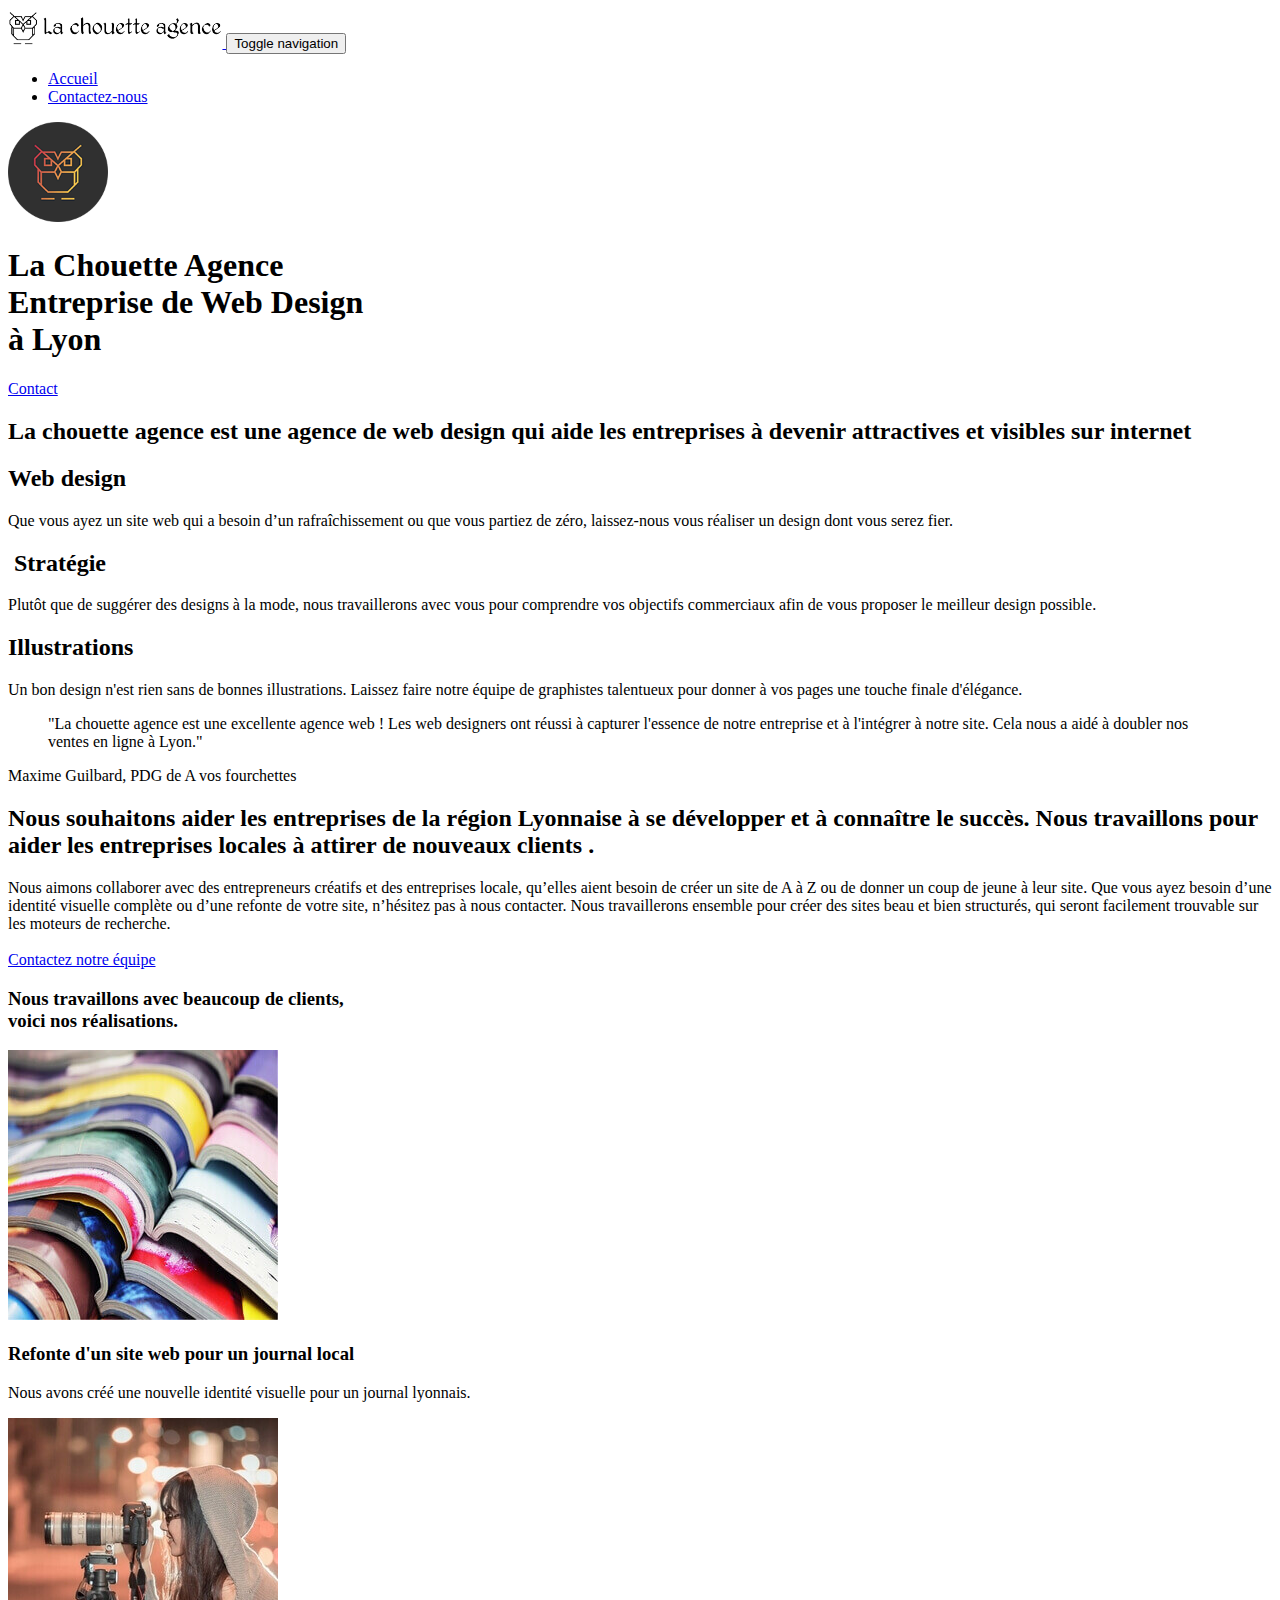
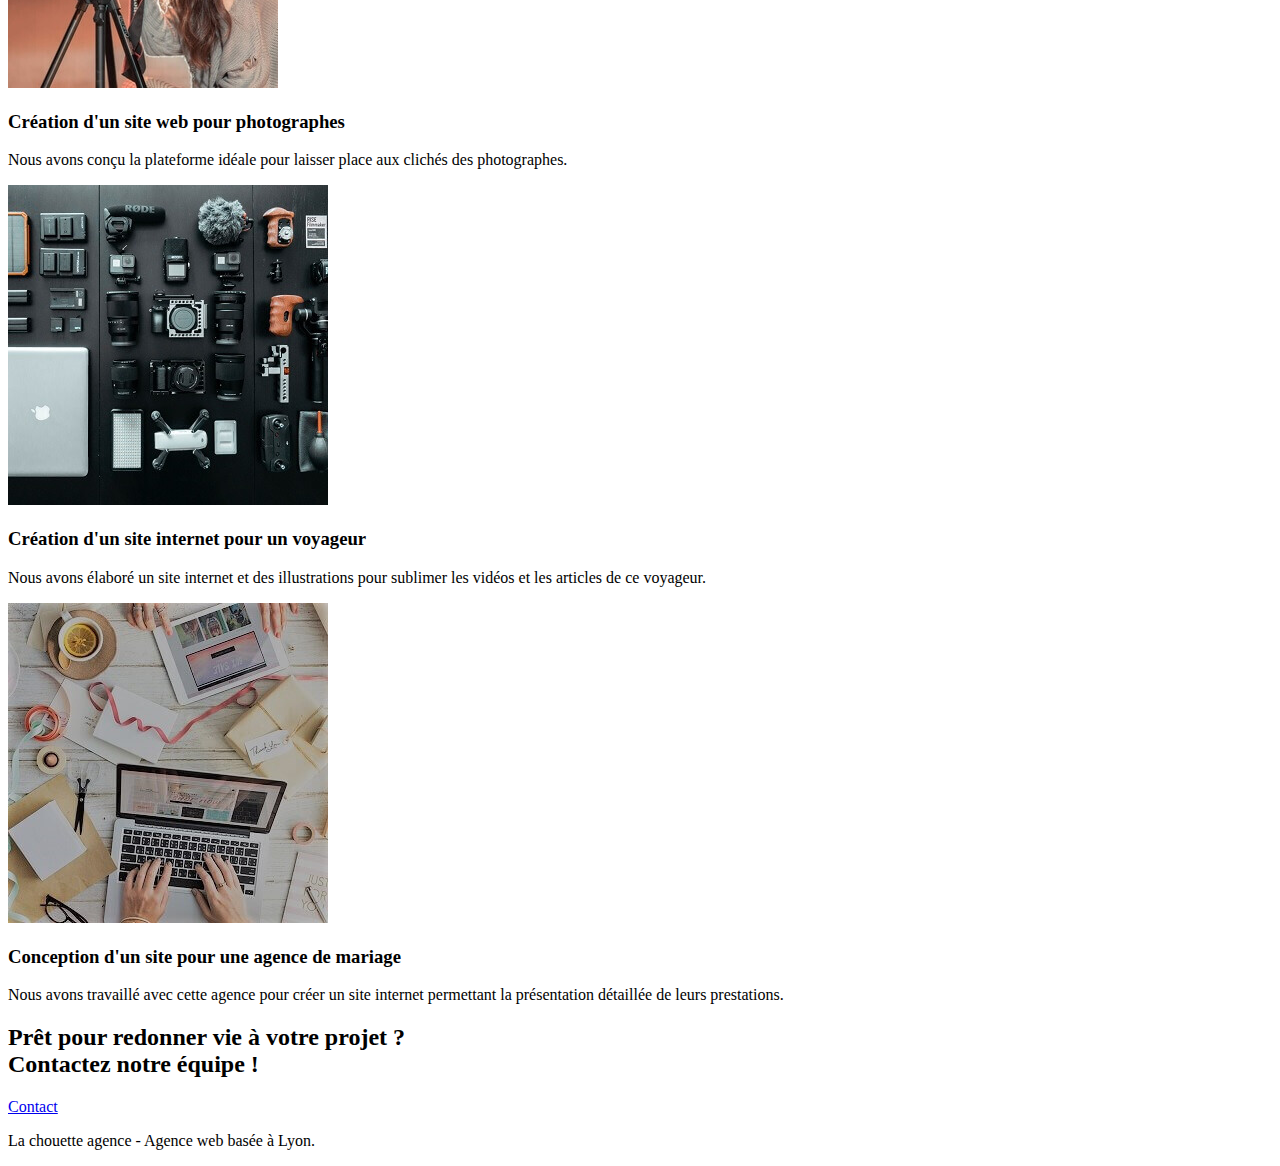
==== commit 9b475942: "modif liens js et css" ====
--- a/index.html
+++ b/index.html
@@ -16,10 +16,10 @@
     />
     <link rel="shortcut icon" type="image/png" href="favicon.ico" />
 
-    <link rel="stylesheet" type="text/css" href="./css/bootstrap.css" />
-    <link rel="stylesheet" type="text/css" href="style.css" />
-    <link rel="stylesheet" type="text/css" href="./css/font-awesome.css" />
-    <link rel="stylesheet" type="text/css" href="./css/et-line.css" />
+    <link rel="stylesheet" type="text/css" href="./css/bootstrap.min.css" />
+    <link rel="stylesheet" type="text/css" href="style.min.css" />
+    <link rel="stylesheet" type="text/css" href="./css/font-awesome.min.css" />
+    <link rel="stylesheet" type="text/css" href="./css/et-line.min.css" />
 
     <title>La Chouette Agence - entreprises de Web Design - Lyon</title>
 
@@ -392,10 +392,10 @@
       <!-- Footer - bloc-8 END -->
     </div>
     <!-- Principal conteneur END -->
-    <script src="./js/jquery-2.1.0.js"></script>
-    <script src="./js/bootstrap.js"></script>
-    <script src="./js/blocs.js"></script>
-    <script src="./js/jquery.touchSwipe.js"></script>
-    <script src="./js/gmaps.js"></script>
+    <script src="./js/jquery-2.1.0.min.js"></script>
+    <script src="./js/bootstrap.min.js"></script>
+    <script src="./js/blocs.min.js"></script>
+    <script src="./js/jquery.touchSwipe.min.js"></script>
+    <script src="./js/gmaps.min.js"></script>
   </body>
 </html>
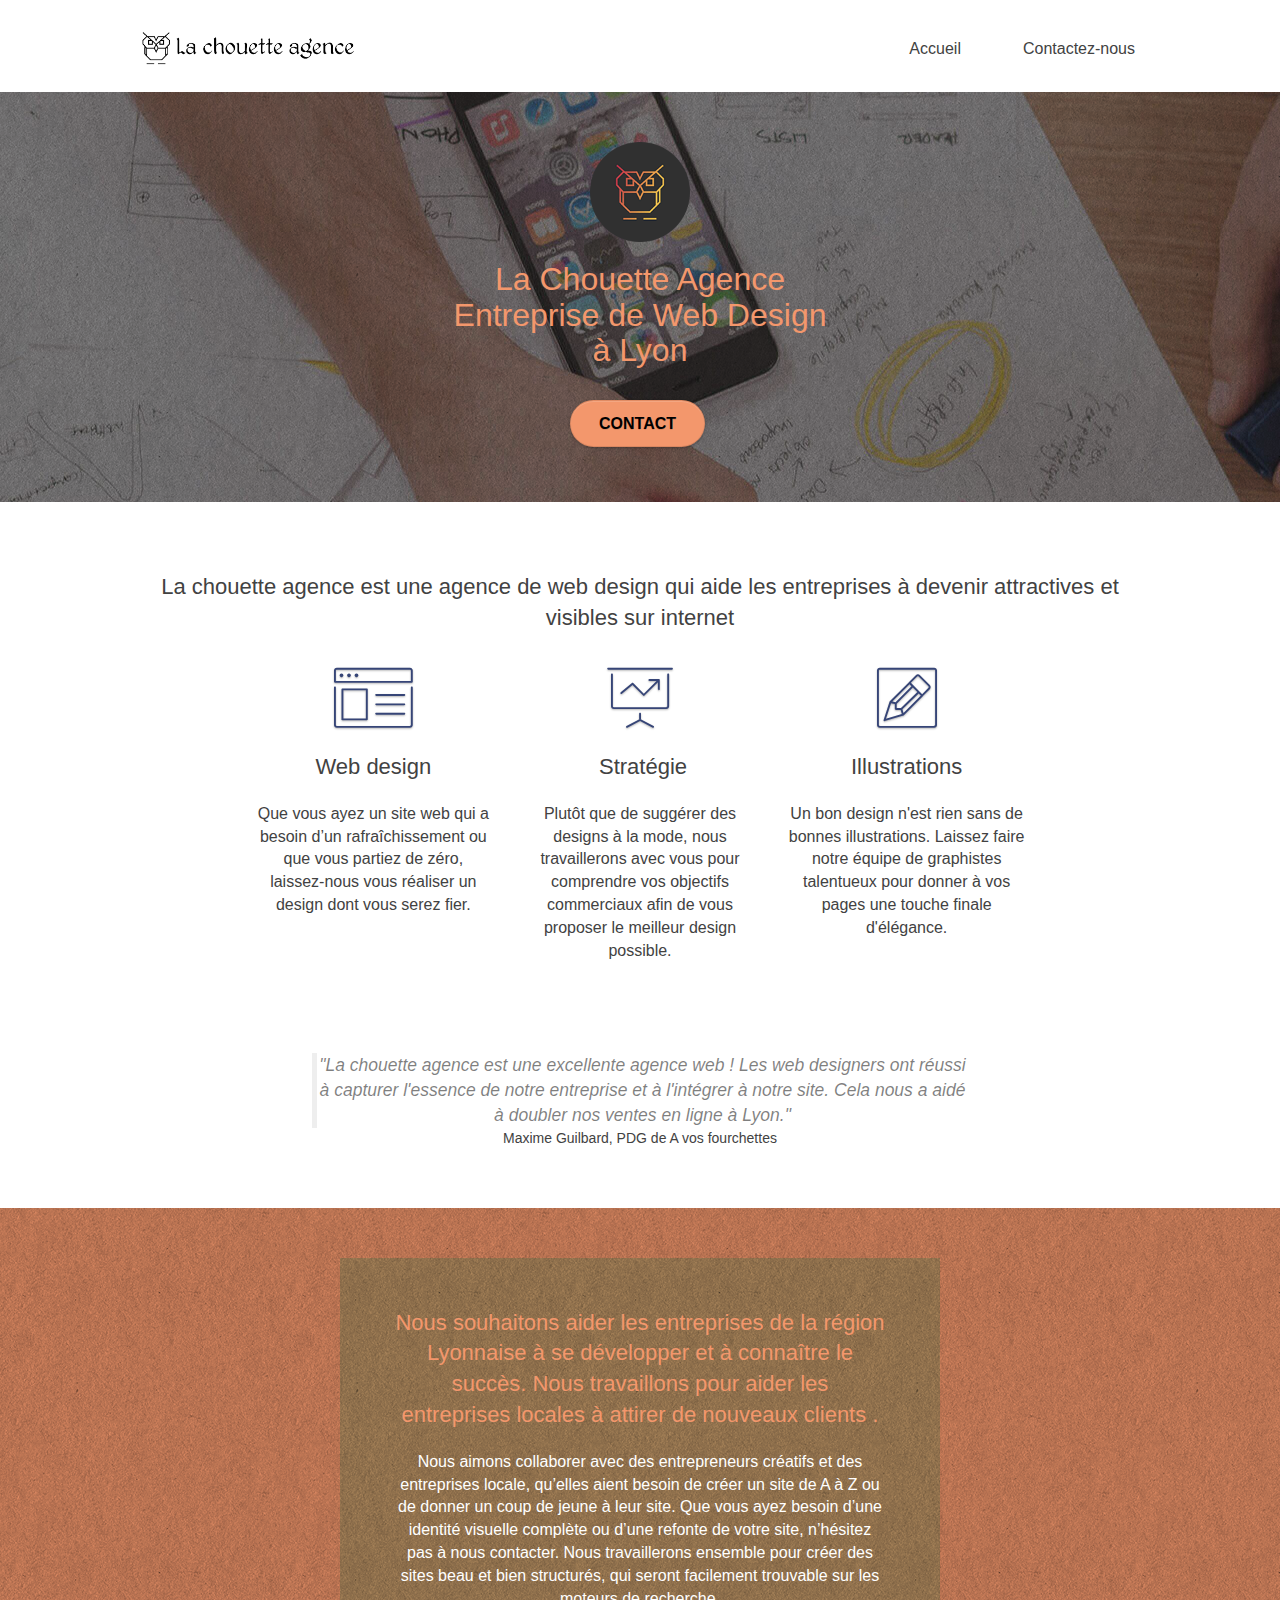
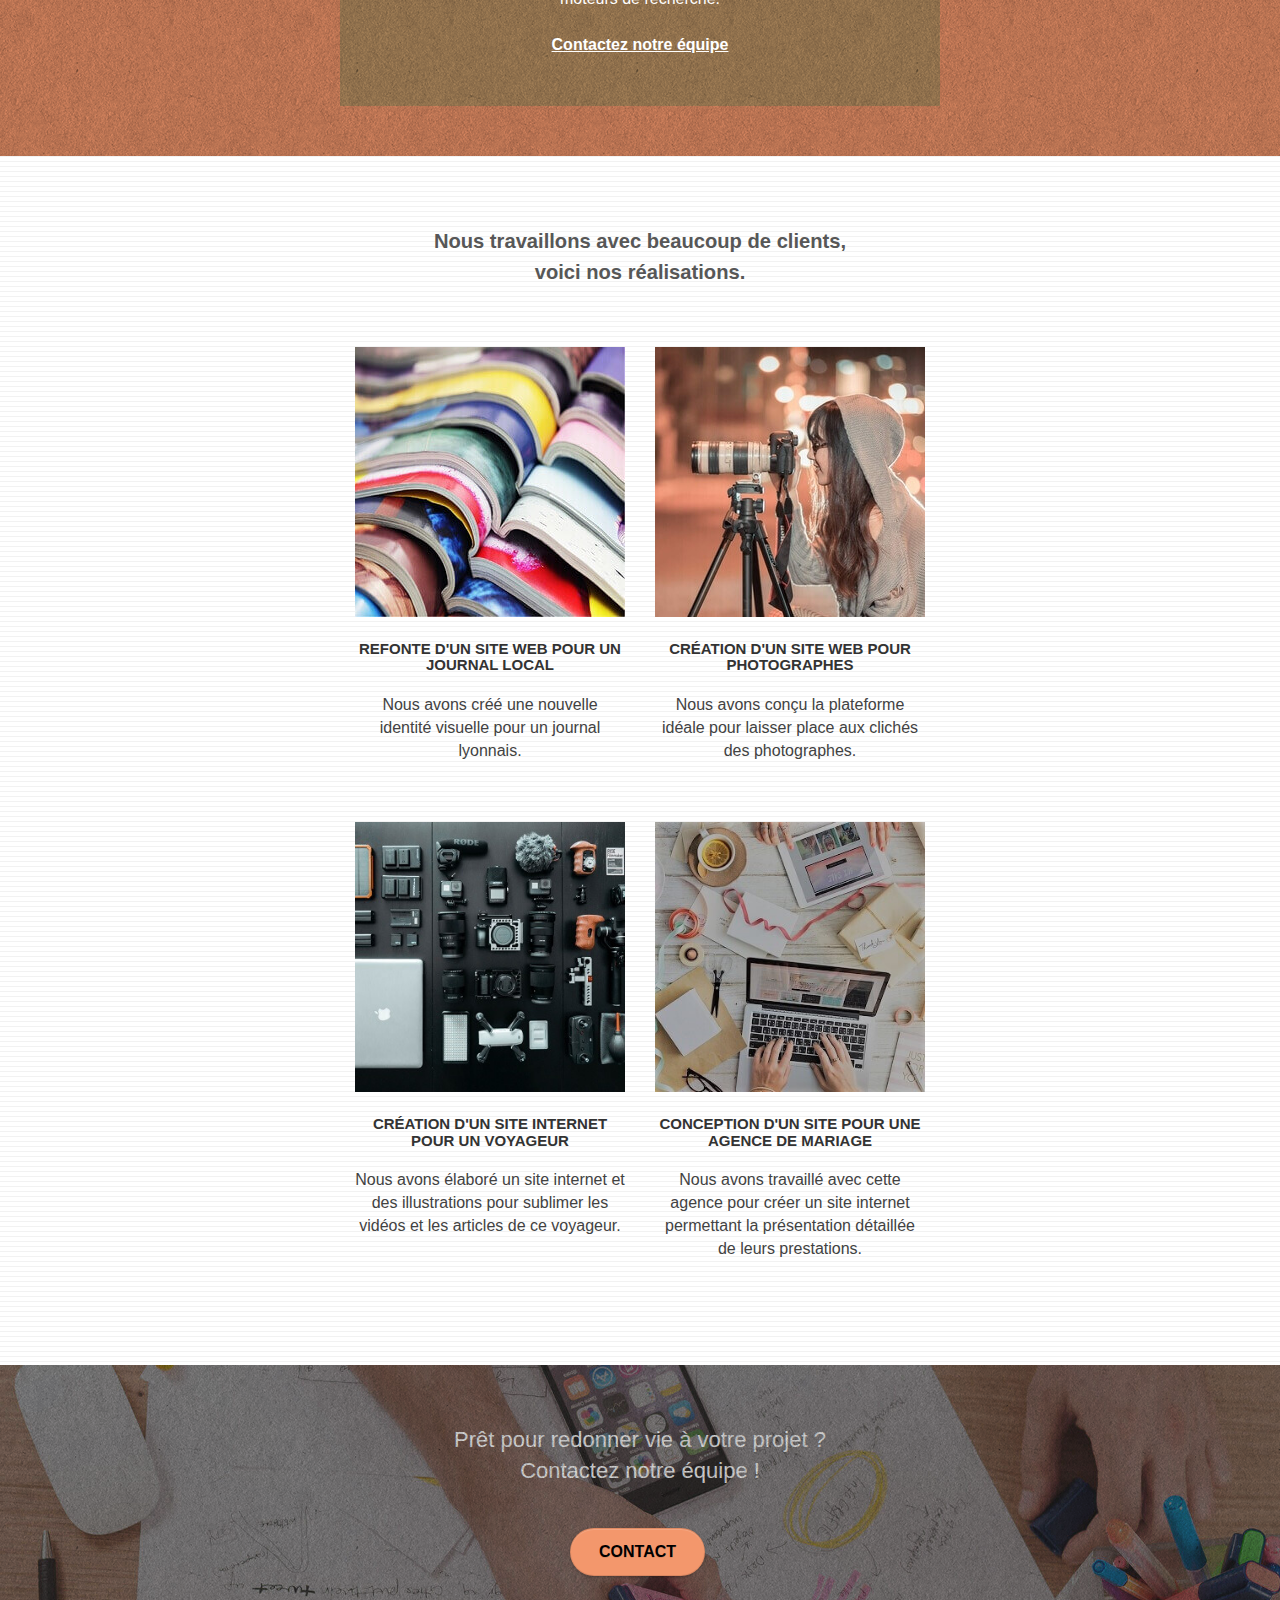
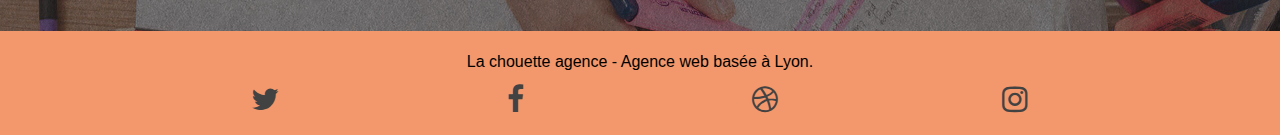
==== commit f3639d9f: "modif 15/12/20" ====
--- a/index.html
+++ b/index.html
@@ -222,12 +222,12 @@
             <div class="col-sm-6">
               <a
                 href="#"
-                data-lightbox="img/1.jpg"
+                data-lightbox="img/livres.jpg"
                 data-gallery-id="gallery-1"
                 data-caption="Refonte d'un site web pour un journal local"
                 data-frame="snapshot-lb"
                 ><img
-                  src="img/1.jpg"
+                  src="img/livres.jpg"
                   alt="Image de plusieurs livres ouverts et superposés "
                   class="img-responsive portfolio-thumb"
               /></a>
@@ -242,12 +242,12 @@
             <div class="col-sm-6">
               <a
                 href="#"
-                data-lightbox="img/2.jpg"
+                data-lightbox="img/photographe.jpg"
                 data-gallery-id="gallery-1"
                 data-caption="Création d'un site web pour photographes"
                 data-frame="snapshot-lb"
                 ><img
-                  src="img/2.jpg"
+                  src="img/photographe.jpg"
                   class="img-responsive portfolio-thumb"
                   alt="Image d'une femme en train de prendre une photo"
               /></a>
@@ -264,12 +264,12 @@
             <div class="col-sm-6">
               <a
                 href="#"
-                data-lightbox="img/3.jpg"
+                data-lightbox="img/materiel-informatique"
                 data-gallery-id="gallery-1"
                 data-caption="Création d'un site internet pour un voyageur"
                 data-frame="snapshot-lb"
                 ><img
-                  src="img/3.jpg"
+                  src="img/materiel-informatique.jpg"
                   class="img-responsive portfolio-thumb"
                   alt="Image de matériel informatique, photo et vidéo "
               /></a>
@@ -284,12 +284,12 @@
             <div class="col-sm-6">
               <a
                 href="#"
-                data-lightbox="img/4.jpg"
+                data-lightbox="img/bureau.jpg"
                 data-gallery-id="gallery-1"
                 data-caption="Conception d'un site pour une agence de mariage"
                 data-frame="snapshot-lb"
                 ><img
-                  src="img/4.jpg"
+                  src="img/bureau.jpg"
                   class="img-responsive portfolio-thumb"
                   alt="Image d'un poste de travail avec un ordiateur et des fournitures de bureau "
               /></a>
--- a/style.min.css
+++ b/style.min.css
@@ -0,0 +1 @@
+body{margin:0;padding:0;background:#fff;overflow-x:hidden;-webkit-font-smoothing:antialiased;-moz-osx-font-smoothing:grayscale}a,button{transition:all .3s ease-in-out;outline:0!important}a{text-decoration:none}a:hover{text-decoration:none;cursor:pointer}a:focus,button:focus{border:#000 2px dashed}#page-loading-blocs-notifaction{position:fixed;top:0;bottom:0;width:100%;z-index:100000;background:#fff url(img/pageload-spinner.gif) no-repeat center center}.bloc{width:100%;clear:both;background:50% 50% no-repeat;padding:0 50px;-webkit-background-size:cover;-moz-background-size:cover;-o-background-size:cover;background-size:cover;position:relative}.bloc .container{padding-left:0;padding-right:0}.bloc-lg{padding:50px 50px}.bloc-md{padding:50px}.bloc-sm{padding:20px 50px}.bg-b-edge,.bg-bl-edge,.bg-br-edge,.bg-center,.bg-l-edge,.bg-r-edge,.bg-repeat,.bg-t-edge,.bg-tl-edge,.bg-tr-edge{-webkit-background-size:auto!important;-moz-background-size:auto!important;-o-background-size:auto!important;background-size:auto!important}.bg-repeat{background:repeat}.bg-t-edge{background:top no-repeat}.bloc-bg-texture::before{content:"";background-size:2px 2px;position:absolute;top:0;bottom:0;left:0;right:0}.texture-paper::before{background:url(img/texture-paper.png);background-size:280px 280px}.b-parallax{background-attachment:fixed}.d-bloc{color:rgba(255,255,255,.7)}.d-bloc button:hover{color:rgba(255,255,255,.9)}.d-bloc .icon-round,.d-bloc .icon-rounded,.d-bloc .icon-semi-rounded-a,.d-bloc .icon-semi-rounded-b,.d-bloc .icon-square{border-color:rgba(255,255,255,.9)}.d-bloc .divider-h span{border-color:rgba(255,255,255,.2)}.d-bloc .a-btn,.d-bloc .navbar a,.d-bloc .navbar-brand,.d-bloc a .icon-lg,.d-bloc a .icon-md,.d-bloc a .icon-sm,.d-bloc a .icon-xl,.d-bloc h1 a,.d-bloc h2 a,.d-bloc h3 a,.d-bloc h4 a,.d-bloc h5 a,.d-bloc h6 a,.d-bloc p a{color:rgba(255,255,255,.6)}.d-bloc .a-btn:hover,.d-bloc .navbar a:hover,.d-bloc .navbar-brand:hover,.d-bloc a:hover .icon-lg,.d-bloc a:hover .icon-md,.d-bloc a:hover .icon-sm,.d-bloc a:hover .icon-xl,.d-bloc h1 a:hover,.d-bloc h2 a:hover,.d-bloc h3 a:hover,.d-bloc h4 a:hover,.d-bloc h5 a:hover,.d-bloc h6 a:hover,.d-bloc p a:hover{color:rgba(255,255,255,1)}.d-bloc .navbar-toggle .icon-bar{background:rgba(255,255,255,1)}.d-bloc .btn-wire,.d-bloc .btn-wire:hover{color:rgba(255,255,255,1);border-color:rgba(255,255,255,1)}.d-bloc .panel{color:rgba(0,0,0,.5)}.d-bloc .panel button:hover{color:rgba(0,0,0,.7)}.d-bloc .panel icon{border-color:rgba(0,0,0,.7)}.d-bloc .panel .divider-h span{border-color:rgba(0,0,0,.1)}.d-bloc .panel .a-btn{color:rgba(0,0,0,.6)}.d-bloc .panel .a-btn:hover{color:rgba(0,0,0,1)}.d-bloc .panel .btn-wire,.d-bloc .panel .btn-wire:hover{color:rgba(0,0,0,.7);border-color:rgba(0,0,0,.3)}.d-bloc .panel,.l-bloc{color:rgba(0,0,0,.5)}.d-bloc .panel button:hover,.l-bloc button:hover{color:rgba(0,0,0,.7)}.l-bloc .icon-round,.l-bloc .icon-rounded,.l-bloc .icon-semi-rounded-a,.l-bloc .icon-semi-rounded-b,.l-bloc .icon-square{border-color:rgba(0,0,0,.7)}.d-bloc .panel .divider-h span,.l-bloc .divider-h span{border-color:rgba(0,0,0,.1)}.d-bloc .panel .a-btn,.l-bloc .a-btn,.l-bloc .navbar a,.l-bloc .navbar-brand,.l-bloc a .icon-lg,.l-bloc a .icon-md,.l-bloc a .icon-sm,.l-bloc a .icon-xl,.l-bloc h1 a,.l-bloc h2 a,.l-bloc h3 a,.l-bloc h4 a,.l-bloc h5 a,.l-bloc h6 a,.l-bloc p a{color:rgba(0,0,0,.6)}.d-bloc .panel .a-btn:hover,.l-bloc .a-btn:hover,.l-bloc .navbar a:hover,.l-bloc .navbar-brand:hover,.l-bloc a:hover .icon-lg,.l-bloc a:hover .icon-md,.l-bloc a:hover .icon-sm,.l-bloc a:hover .icon-xl,.l-bloc h1 a:hover,.l-bloc h2 a:hover,.l-bloc h3 a:hover,.l-bloc h4 a:hover,.l-bloc h5 a:hover,.l-bloc h6 a:hover,.l-bloc p a:hover{color:rgba(0,0,0,1)}.l-bloc .navbar-toggle .icon-bar{color:rgba(0,0,0,.6)}.d-bloc .panel .btn-wire,.d-bloc .panel .btn-wire:hover,.l-bloc .btn-wire,.l-bloc .btn-wire:hover{color:rgba(0,0,0,.7);border-color:rgba(0,0,0,.3)}.voffset{margin-top:30px}.voffset-lg{margin-top:80px}.row-no-gutters{margin-right:0;margin-left:0}.row.row-no-gutters>[class*=" col-"],.row.row-no-gutters>[class^=col-]{padding-right:0;padding-left:0}#bloc-1-hero h1{font-size:32px}.navbar{margin-bottom:0;z-index:1}.navbar-brand{height:auto;padding:3px 15px;font-size:25px;font-weight:400;font-weight:600;line-height:44px}.navbar-brand img{max-height:200px;margin:0 5px 0 0;display:inline}.navbar-brand img[src$=svg]{min-width:100px}.nav-center .navbar-brand img{margin:0}.navbar .nav{padding-top:2px;margin-right:-16px;float:right;z-index:1}.nav>li{float:left;margin-top:4px;margin-left:2em;font-size:16px;list-style:none}.navbar-nav .open .dropdown-menu>li>a{text-align:inherit}.nav>li a:focus,.nav>li a:hover{background:0 0}.navbar-toggle{margin:10px 10px 0 0;border:0}.navbar-toggle:hover{background:0 0!important}.navbar-toggle .icon-bar{background-color:rgba(0,0,0,.5);width:26px}.nav-invert .navbar .nav{float:left}.nav-invert .navbar-brand,.nav-invert .navbar-header{float:right;position:relative;z-index:2}.p-citation{font-size:1em}.h3-text{text-transform:none;font-size:1.44em;line-height:1.5em;color:#575757!important}#h1_page2,#p_page2{color:#000!important}@media (min-width:768px){.site-navigation{position:absolute;top:50%;right:20px;transform:translate(0,-50%);-webkit-transform:translateY(-50%)}.nav>li .dropdown-menu a,.nav>li .dropdown-menu a:hover{color:#484848}.nav-invert .site-navigation{left:0;right:0}.nav-center{text-align:center}.nav-center .navbar-header{width:100%}.nav-center .nav>li,.nav-center .navbar-brand,.nav-center .navbar-header{float:none;display:inline-block}.nav-center .site-navigation{position:relative;width:100%;right:0;margin-right:0;margin-top:20px}.nav-center.mini-nav .navbar-toggle{float:none;margin:10px auto 0}}.nav>li>.dropdown a{background:0 0!important;display:block;padding:14px 15px}nav .caret{margin:0 5px}.dropdown-menu .dropdown-menu{top:-8px;left:100%}.dropdown-menu .dropmenu-flow-right{top:100%;left:0;margin-left:-1px;border-top-left-radius:0;border-top-right-radius:0}.dropdown-menu .dropdown span{border:4px solid #000;border-top-color:transparent;border-right-color:transparent;border-bottom-color:transparent;margin:6px -5px 0 0!important;float:right}.mg-md{margin-top:10px;margin-bottom:20px}.mg-lg{margin-top:10px;margin-bottom:40px}.btn{margin:0 5px 5px 0}.btn.pull-right{margin:0 0 5px 5px}.btn-d,.btn-d:focus,.btn-d:hover{color:#fff;background:#f3976c}button{outline:0!important}.btn-rd{border-radius:40px}.btn-clean{border:1px solid rgba(0,0,0,.08);border-bottom-color:rgba(0,0,0,.1);text-shadow:0 1px 0 rgba(0,0,1,.1);box-shadow:0 1px 3px rgba(0,0,1,.25),inset 0 1px 0 0 rgba(255,255,255,.15)}.icon-md{color:#424242!important;font-size:30px!important}.icon-md:hover{opacity:.8}.icon-lg{font-size:60px!important}.sm-shadow{text-shadow:0 1px 2px rgba(0,0,0,.3)}.panel-sq,.panel-sq .panel-footer,.panel-sq .panel-heading{border-radius:0}.panel-rd{border-radius:30px}.panel-rd .panel-heading{border-radius:29px 29px 0 0}.panel-rd .panel-footer{border-radius:0 0 29px 29px}.form-control{border-color:rgba(0,0,0,.1);box-shadow:none}.scrollToTop{opacity:1;z-index:500;transition:all .3s ease-in-out;width:40px;float:right}.scrollToTop span{margin-top:6px}.showScrollTop{font-size:14px;opacity:1}a[data-lightbox]{position:relative;display:block;text-align:center}a[data-lightbox]:hover::before{content:"+";font-family:HelveticaNeue-Light,"Helvetica Neue Light","Helvetica Neue",Helvetica,Arial;font-size:32px;width:50px;height:50px;margin-left:-25px;border-radius:50%;background:rgba(0,0,0,.6);color:#fff;font-weight:100;z-index:1;position:absolute;top:50%;transform:translateY(-50%);-webkit-transform:translateY(-50%)}a[data-lightbox]:hover img{opacity:.6;-webkit-animation-fill-mode:none;animation-fill-mode:none}#lightbox-modal{display:flex;align-items:center}#lightbox-modal .modal-dialog{width:90%;max-width:900px;margin:0 auto 0}#lightbox-modal .modal-dialog img{max-height:90vh;margin:0 auto}.lightbox-caption{padding:20px;color:#fff;background:rgba(0,0,0,.5);position:absolute;left:15px;right:15px;bottom:5px}.close-lightbox{color:#fff;font-size:30px;position:absolute;top:20px;right:20px;z-index:20;background:rgba(0,0,0,.5);border:none;line-height:30px;padding:0 9px 5px;opacity:.3}.close-lightbox:hover,.next-lightbox:hover,.prev-lightbox:hover{opacity:1;color:#fff}.next-lightbox,.prev-lightbox{font-size:20px;color:rgba(255,255,255,.9);background:rgba(0,0,0,.5);transition:all .2s ease-in-out;position:absolute;top:45%;z-index:1;opacity:.4}.next-lightbox{padding:6px 8px 1px 13px;right:25px}.prev-lightbox{padding:6px 13px 1px 10px;left:25px}.snapshot-lb .modal-body{padding-bottom:45px}.snapshot-lb .lightbox-caption{padding:0;color:rgba(0,0,0,.5);background:0 0}.btn,a,h1,h2,h3,h4,h5,h6,label,p{font-family:helvetica;font-weight:400;color:#424242!important}.container{max-width:1000px}.hero-bloc-text{font-size:45px}.hero-bloc-text-sub{font-size:36px}.statement-bloc-text{line-height:26px;font-style:italic;font-size:20px;text-align:center;font-weight:lighter;max-width:520px;margin:auto auto auto auto}p{font-size:16px}.tight-width-whitespace{max-width:600px;margin:auto auto auto auto}.h1{font-size:20px;font-family:"Open Sans"}.cta-hero{margin-top:22px;color:#fff!important;text-transform:uppercase;padding:12px 28px 12px 28px;font-size:16px;font-weight:700}.social{margin:auto auto auto auto}h2{font-size:22px;line-height:1.4em}h3{font-size:15px;text-transform:uppercase;font-weight:700;color:#333!important}.med-width-whitespace{max-width:800px;margin:auto auto auto auto;box-shadow:0 0 0 #000}h1{color:#333!important}h4{color:#333!important}.icons{margin-bottom:14px;margin-top:24px}.white{color:#fff!important}.black{color:#000!important}.portfolio-thumb{margin-bottom:24px}.portfolio-row{margin-bottom:44px;margin-top:50px}.avatar{box-shadow:0 4px 9px rgba(0,0,0,.3)}.black-background{background-color:rgba(165,147,99,.7);padding:40px 40px 40px 40px}.bold-link{font-weight:900;text-decoration:underline!important}.bgc-white{background-color:#fff}.bgc-dark-slate-blue{background-color:#364577}.bgc-atomic-tangerine{background-color:#f3976c}.tc-white{color:#f3976c!important}.btn-atomic-tangerine{background:#f3976c;color:#000!important}.btn-atomic-tangerine:hover{background:#c27956!important;color:#fff!important}.ltc-white{color:#fff!important}.ltc-white:hover{color:#ccc!important}.ltc-atomic-tangerine{color:#f3976c!important}.ltc-atomic-tangerine:hover{color:#c27956!important}.icon-dark-slate-blue{color:#364577!important;border-color:#364577!important}.bg-dots-bg{background-image:url(img/dots-bg.png)}.bg-lines-h2-bg{background-image:url(img/lines-h2-bg.png)}.bg-banniere{background-image:url(img/la-chouette-agence-banniere.jpg)}.bg-presentation{background-image:url(img/image-de-presentation.jpg)}@media (max-width:1024px){.bloc{padding-left:20px;padding-right:20px}.bloc-tile-2.full-width-bloc .container,.bloc-tile-3.full-width-bloc .container,.bloc-tile-4.full-width-bloc .container,.bloc.full-width-bloc{padding-left:0;padding-right:0}}@media (max-width:992px) and (min-width:768px){.navbar .nav{max-width:80%}.nav-center.navbar .nav{max-width:100%}}@media only screen and (min-width:768px) and (max-width:1024px) and (orientation:landscape){.b-parallax{background-attachment:scroll}}@media only screen and (min-width:1024px) and (max-width:1366px) and (-webkit-min-device-pixel-ratio:1.5){.b-parallax{background-attachment:scroll}}@media (max-width:991px){.container{width:100%}.b-parallax{background-attachment:scroll}#hero-bloc,.page-container{overflow-x:hidden;position:relative}.bloc-group,.bloc-group .bloc{display:block;width:100%}.bloc-fill-screen .fill-bloc-bottom-edge,.bloc-fill-screen .fill-bloc-top-edge{padding:0 20px}}@media (max-width:767px){.page-container{overflow-x:hidden;position:relative}#disqus_thread,h1,h2,h3,h4,h5,h6,p{padding-left:10px!important;padding-right:10px!important}.b-parallax{background-attachment:scroll}.navbar .nav{padding-top:0;border-top:1px solid rgba(0,0,0,.2);float:none!important}.navbar.row{margin-left:0;margin-right:0}.site-navigation{position:inherit;transform:none;-webkit-transform:none;-ms-transform:none}.nav>li{margin-top:0;border-bottom:1px solid rgba(0,0,0,.1);background:rgba(0,0,0,.05);text-align:left;padding-left:15px;width:100%}.nav>li:hover{background:rgba(0,0,0,.08)}.dropdown .dropdown a .caret{float:none;margin:5px 0 0 10px!important;border:4px solid #000;border-bottom-color:transparent;border-right-color:transparent;border-left-color:transparent}#hero-bloc .navbar .nav{background:rgba(0,0,0,.8)}#hero-bloc .navbar .nav a{color:rgba(255,255,255,.6)}.hero{padding:50px 0}.hero-nav{left:-1px;right:-1px}.navbar-collapse{padding:0;overflow-x:hidden;-webkit-box-shadow:none;box-shadow:none}.navbar-brand img{max-height:40px;width:auto}.nav-invert .navbar-header{float:none;width:100%}.nav-invert .navbar-toggle{float:left;margin-left:10px}.bloc{padding-left:0;padding-right:0}.bloc-lg,.bloc-xl,.bloc-xxl{padding:40px 0}.bloc-md,.bloc-sm{padding-left:0;padding-right:0}.bloc-fill-screen .fill-bloc-bottom-edge,.bloc-fill-screen .fill-bloc-top-edge,.bloc-tile-2 .container,.bloc-tile-3 .container,.bloc-tile-4 .container{padding-left:0;padding-right:0}.a-block{padding:0 10px}.btn-dwn{display:none}.voffset{margin-top:5px}.voffset-md{margin-top:20px}.voffset-lg{margin-top:30px}form{padding:5px}.close-lightbox{display:inline-block}.blocsapp-device-iphone5{background-size:216px 425px;padding-top:60px;width:216px;height:425px}.blocsapp-device-iphone5 img{width:180px;height:320px}.hero-bloc-text{font-size:35px}.contact{text-align:center}.social{display:flex;justify-content:space-around}img{margin-left:auto;margin-right:auto}}@media (max-width:400px){.bloc{padding-left:0;padding-right:0}}@media (max-width:767px){.bloc-mob-center-text{text-align:center}}